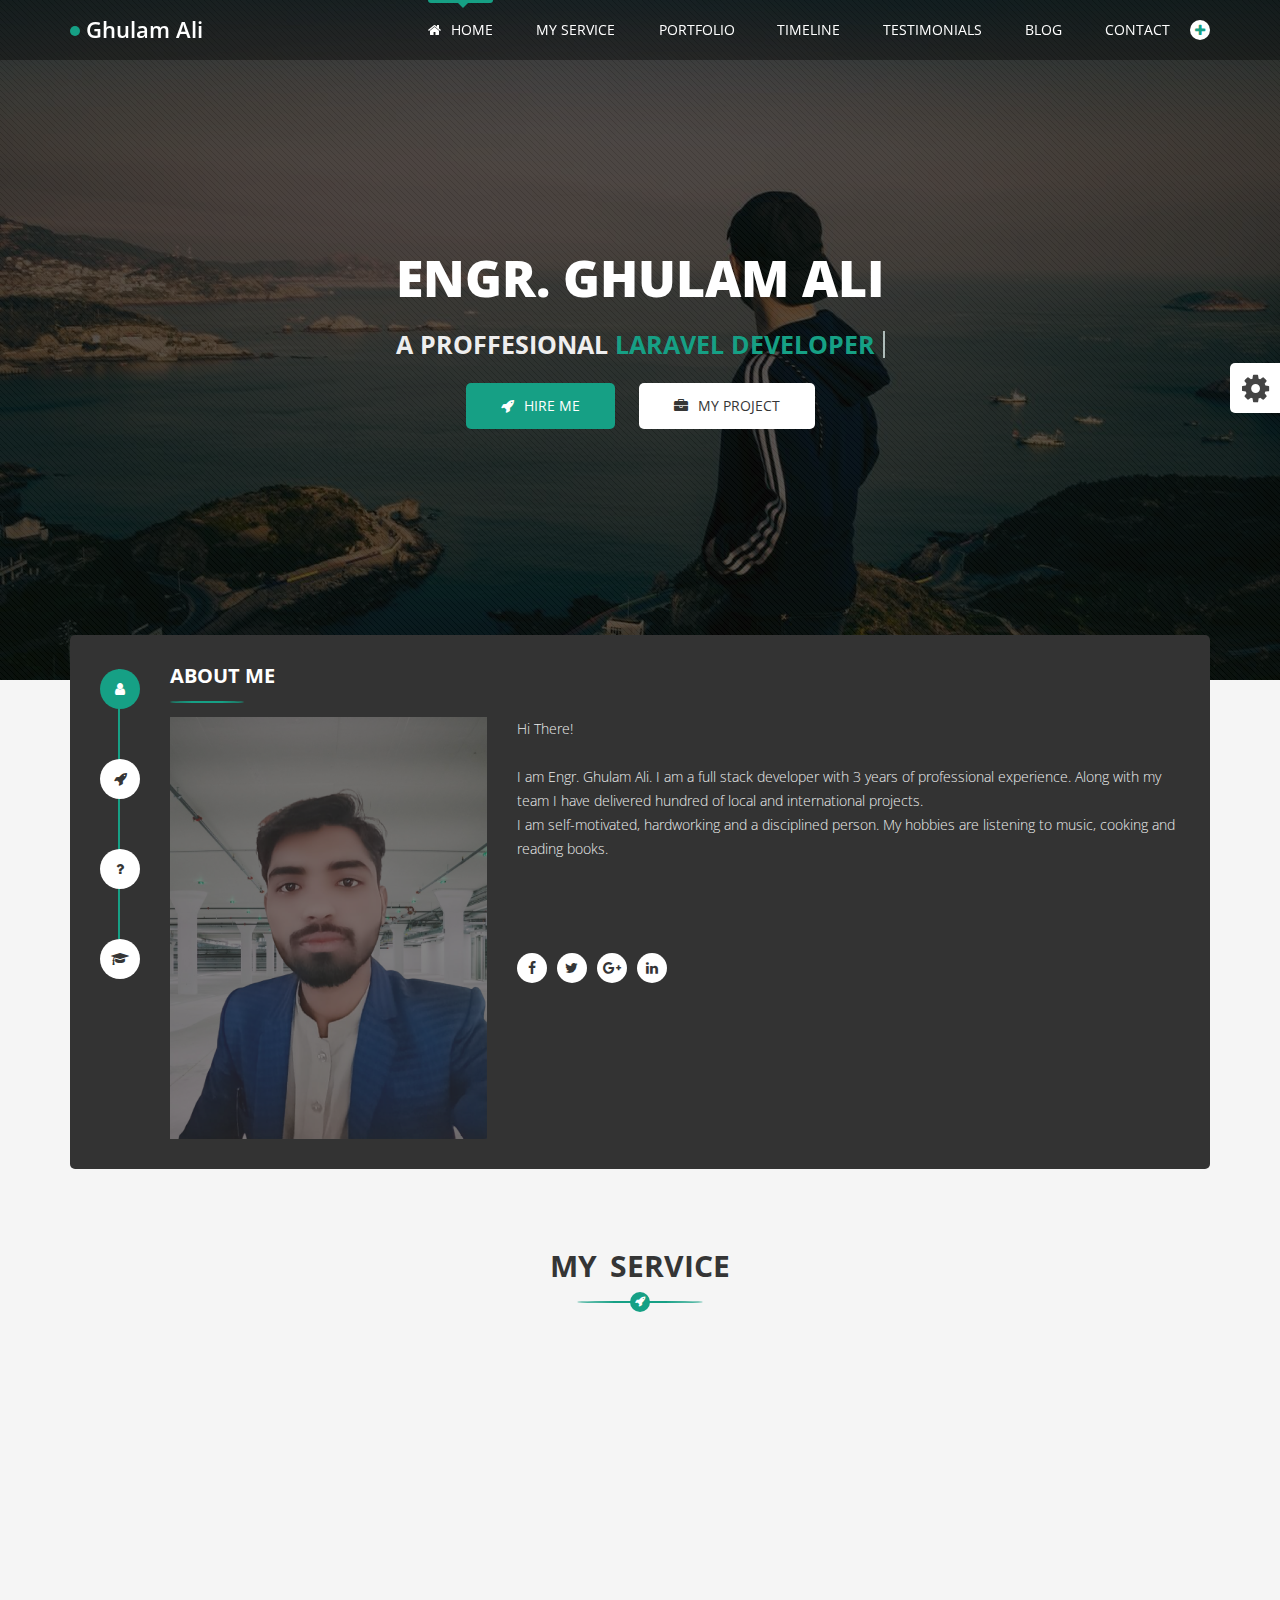
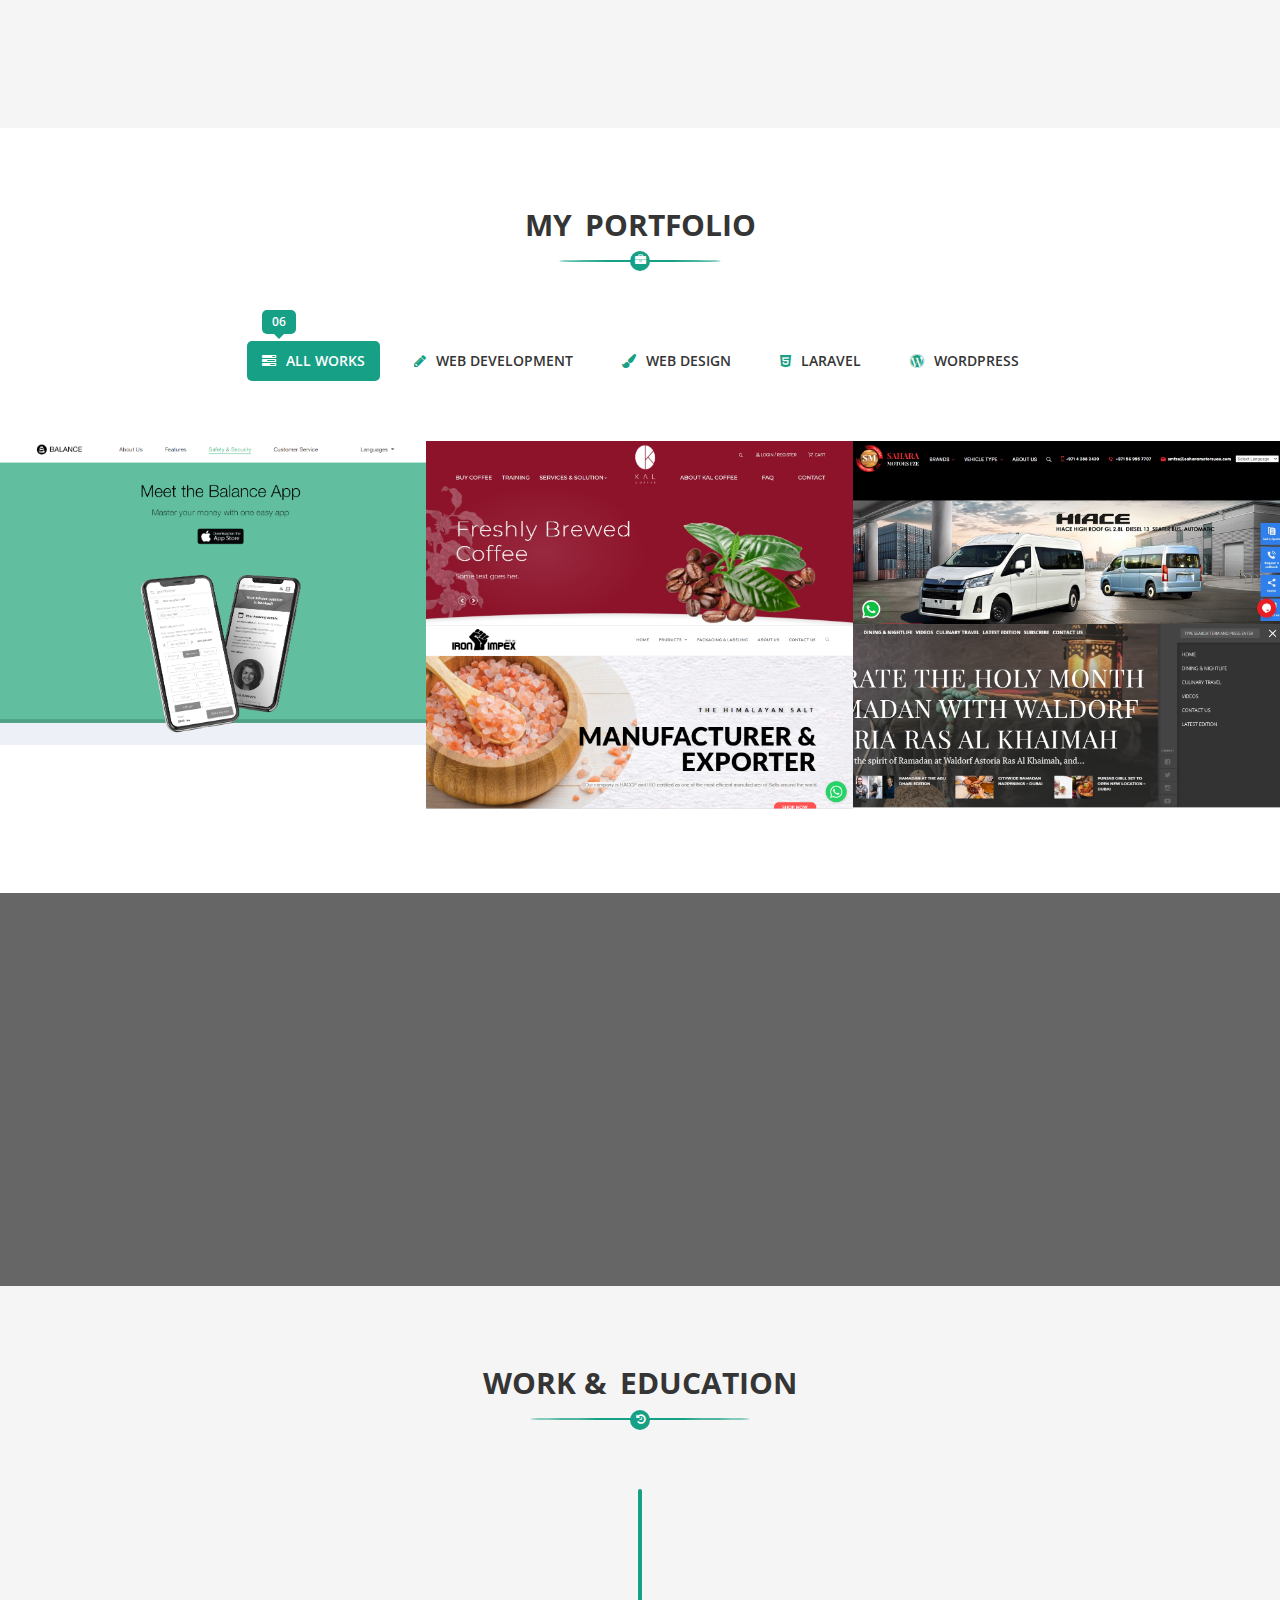
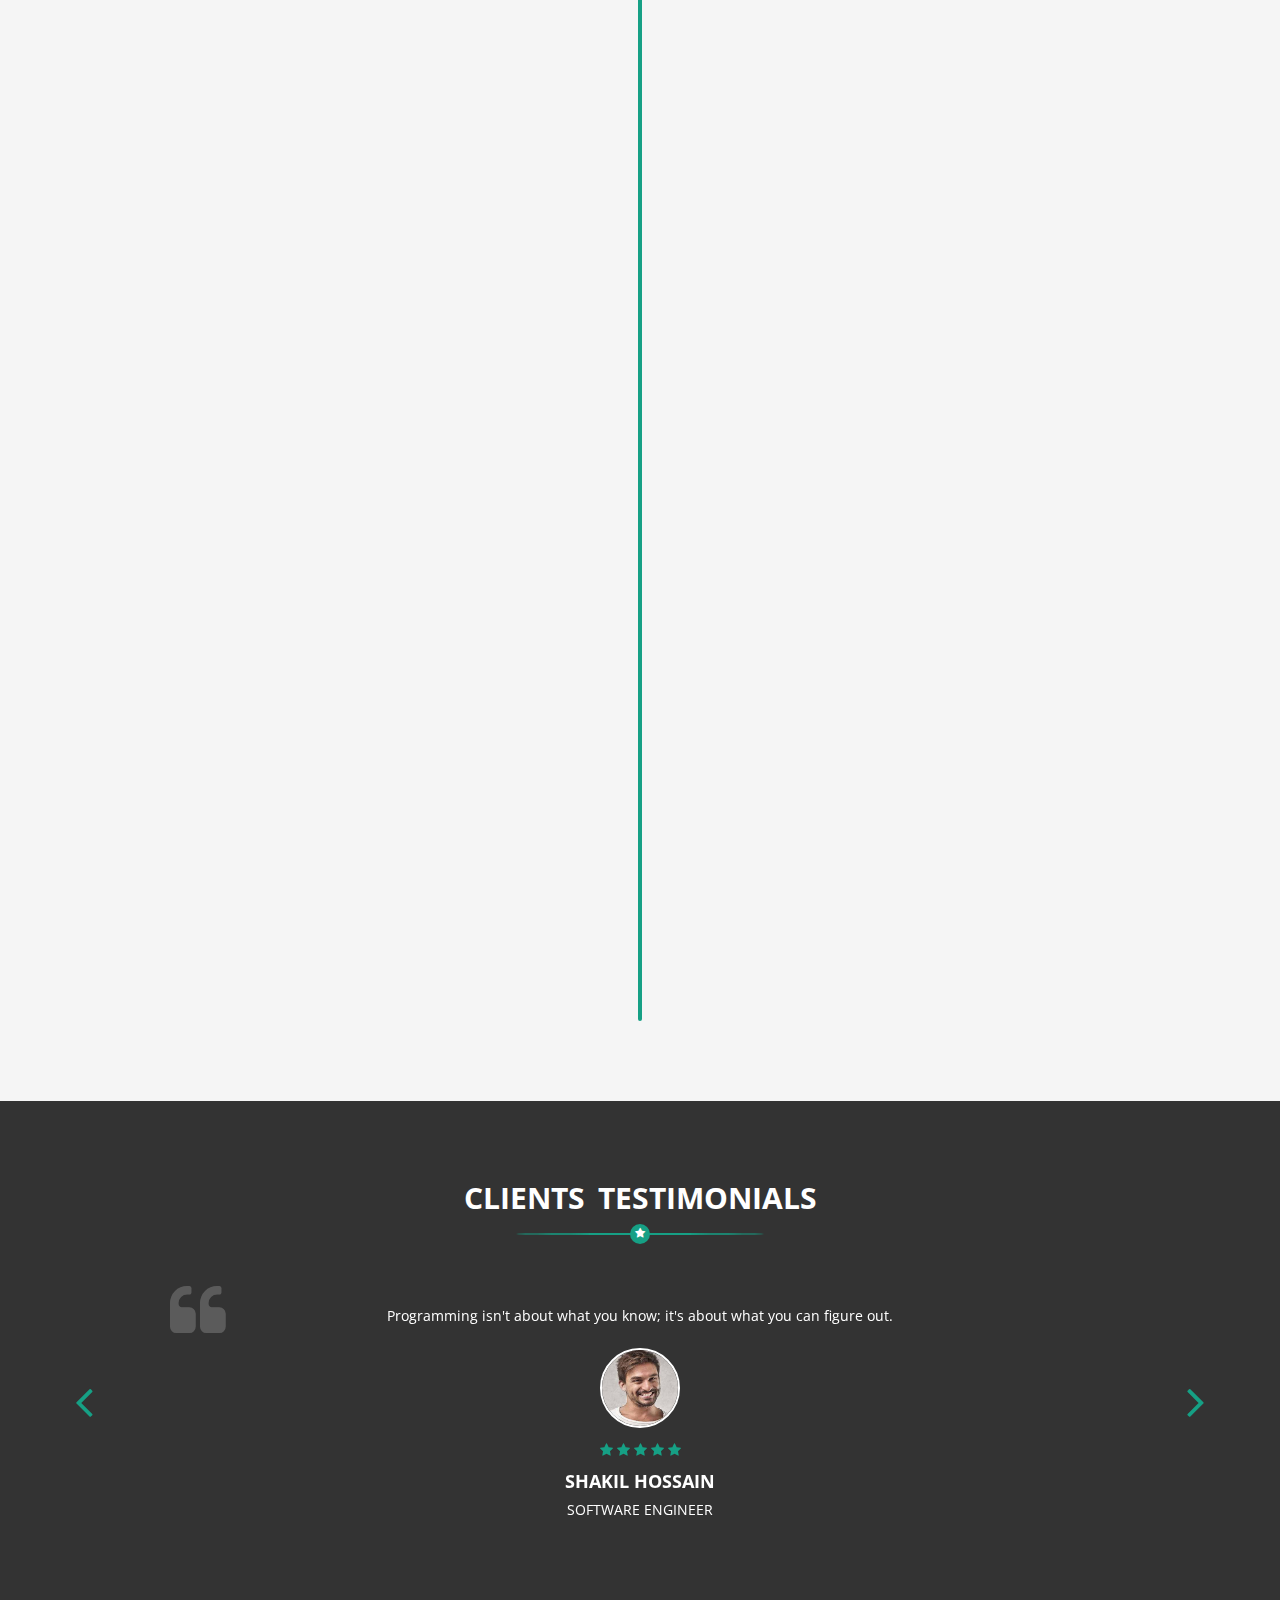
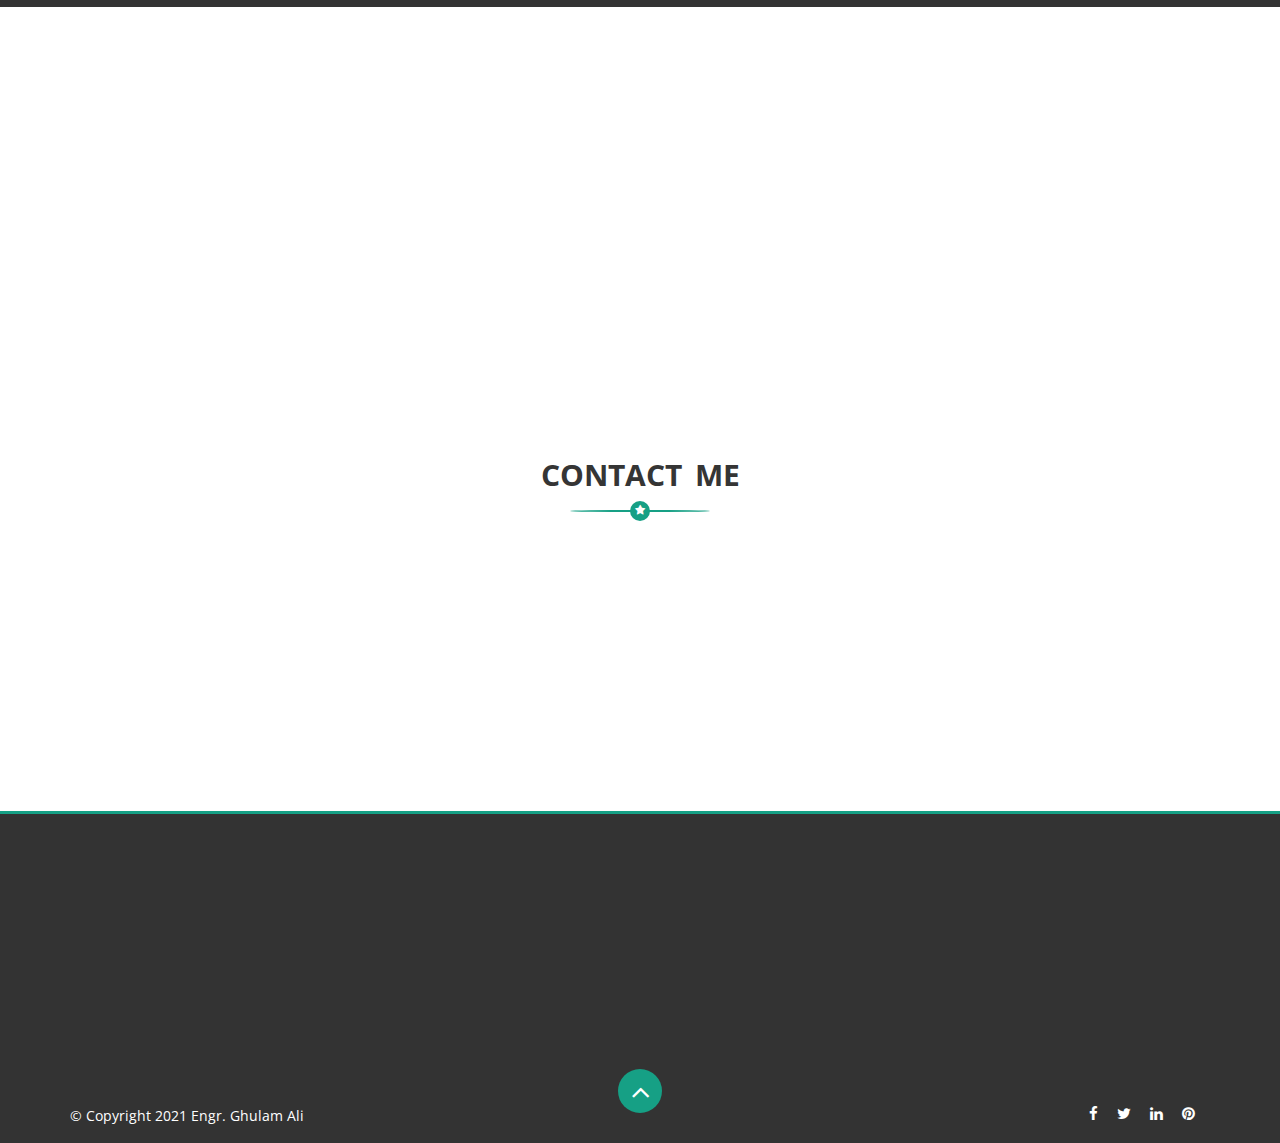
==== index.html @ a7ac2dc2 "update" ====
<!DOCTYPE html>
<html class="no-js" lang="zxx">
    
<!-- Mirrored from codeglim.com/templates/meheraj/ by HTTrack Website Copier/3.x [XR&CO'2014], Thu, 18 Jul 2019 07:55:49 GMT -->
<head>
        <!-- Meta tag -->
		<meta charset="utf-8">
        <meta http-equiv="x-ua-compatible" content="ie=edge">
		<meta name="description" content="">
		<meta name='copyright' content='codeglim'>
		<meta http-equiv="X-UA-Compatible" content="IE=edge">
        <meta name="viewport" content="width=device-width, initial-scale=1">	
		
		<!-- Title Tag -->
        <title>Freelancer &minus; Engr. Ghulam Ali</title>
		
		<!-- Favicon -->
		<!-- <link rel="icon" type="image/png" href="images/favicon.png">	 -->
		
        <!-- Google Font -->
		<link href="https://fonts.googleapis.com/css?family=Open+Sans:400,600,700,800" rel="stylesheet"> 
		
		<!-- Animate CSS -->
        <link rel="stylesheet" href="css/animate.min.css">
		
		<!-- Font Awesome CSS -->
        <link rel="stylesheet" href="css/font-awesome.min.css">
		
		<!-- Fancy Box CSS -->
        <link rel="stylesheet" href="css/jquery.fancybox.min.css">
		
		<!-- Slick Nav CSS -->
        <link rel="stylesheet" href="css/slicknav.min.css">
		
		<!-- Animate Text -->
        <link rel="stylesheet" href="css/animate-text.css">
		
		<!-- Owl Carousel CSS -->
		<link rel="stylesheet" href="css/owl.theme.default.css">
        <link rel="stylesheet" href="css/owl.carousel.min.css">
		
		<!-- Bootstrap Css -->
        <link rel="stylesheet" href="css/bootstrap.min.css">
		
		<!-- Sufia StyleShet -->
        <link rel="stylesheet" href="style.css">
        <link rel="stylesheet" href="css/reset.css">	
        <link rel="stylesheet" href="css/responsive.css">	
		
		<!-- Maheraj Template Color -->
		<link rel="stylesheet" href="css/color/color1.css">
		<link rel="stylesheet" href="css/color/color2.css">
		<link rel="stylesheet" href="css/color/color3.css">
		<link rel="stylesheet" href="css/color/color4.css">
		<link rel="stylesheet" href="css/color/color5.css">
		<link rel="stylesheet" href="css/color/color6.css">
		<link rel="stylesheet" href="css/color/color7.css">
		<link rel="stylesheet" href="css/color/color8.css">
		<link rel="stylesheet" href="css/color/color9.css">
		<link rel="stylesheet" href="css/color/color10.css">

		<!--[if lt IE 9]>
           <script src="https://oss.maxcdn.com/libs/html5shiv/3.7.2/html5shiv.min.js"></script>
          <script src="https://oss.maxcdn.com/libs/respond.js/1.4.2/respond.min.js"></script>
		<![endif]-->
		<link rel="stylesheet" href="#" id="colors">	
    </head>
    <body>
	
		<!-- Preloader -->
		<div class="loader">
			<div class="loader-inner">
				<div class="k-line k-line11-1"></div>
				<div class="k-line k-line11-2"></div>
				<div class="k-line k-line11-3"></div>
				<div class="k-line k-line11-4"></div>
				<div class="k-line k-line11-5"></div>
			</div>
		</div>
		<!-- End Preloader -->
		
		<!-- Mp Color -->
		<div class="mp-color">
			<div class="icon"><i class="fa fa-cog fa-spin"></i></div>
			<h4>Choose Color</h4>
			<span class="color1"></span>
			<span class="color2"></span>
			<span class="color3"></span>
			<span class="color4"></span>
			<span class="color5"></span>
			<span class="color6"></span>
			<span class="color7"></span>
			<span class="color8"></span>
			<span class="color9"></span>
			<span class="color10"></span>
		</div>
		<!--/ End Mp Color -->
		
		
		<!-- Start Header -->
		<header id="header">
			<div class="container">
				<div class="row">
					<div class="col-md-2 col-sm-12 col-xs-12">
						<!-- Logo -->
						<div class="logo">
							<a href="#">Ghulam Ali</a>
						</div>
						<!--/ End Logo -->
						<div class="mobile-nav"></div>
					</div>
					<div class="col-md-10 col-sm-12 col-xs-12">
						<div class="nav-area">
							<!-- Main Menu -->
							<nav class="mainmenu">
								<div class="collapse navbar-collapse">
									<ul class="nav navbar-nav menu">
										<li><a class="active" href="#personal-area"><i class="fa fa-home"></i>Home</a></li>
										<li><a href="#my-service"><i class="fa fa-rocket"></i>My Service</a></li>
										<li><a href="#portfolio"><i class="fa fa-briefcase"></i>Portfolio</a></li>
										<li><a href="#my-timeline"><i class="fa fa-history"></i>Timeline</a></li>
										<li><a href="#testimonials"><i class="fa fa-star"></i>Testimonials</a></li>		
										<li><a href="#blog"><i class="fa fa-star"></i>Blog</a></li>		
										<li><a href="#contact"><i class="fa fa-address-book"></i>Contact</a></li>		
									</ul>
									<ul class="social-icon">
										<li><a href="#header"><i class="fa fa-plus"></i></a></li>
									</ul>
									<ul class="social">
										<li><a href="#"><i class="fa fa-facebook"></i></a></li>
										<li><a href="#"><i class="fa fa-twitter"></i></a></li>
										<li><a href="#"><i class="fa fa-behance"></i></a></li>
										<li><a href="#"><i class="fa fa-dribbble"></i></a></li>
									</ul>
								</div>
							</nav>
							<!--/ End Main Menu -->
						</div>
					</div>
				</div>
			</div>
		</header>
		<!--/ End Header -->
			
		<!-- Start Personal Area -->
		<section id="personal-area">
			<div class="personal-main">
				<div class="personal-single">
					<div class="container">
						<div class="row">
							<div class="col-md-12 col-sm-12 col-xs-12">
								<!-- Personal Text -->
								<div class="personal-text">
									<div class="my-info">
										<h1>Engr. Ghulam Ali</h1>
										<h2 class="cd-headline clip is-full-width">
										   A Proffesional
										   <span class="cd-words-wrapper">
											   <b class="is-visible">Laravel Developer</b>
											   <b>WordPress Developer</b>
											   <b>Codeigniter Developer</b>
											   <b>Web Developer</b>
											   <b>Web Designer</b>
											</span>
										</h2>
										<div class="button">
											<a href="#contact" class="btn primary shine"><i class="fa fa-rocket"></i>Hire Me</a>
											<a href="#portfolio" class="btn shine"><i class="fa fa-briefcase"></i>My Project</a>
										</div>
									</div>
								</div>
								<!--/ End Personal Text -->
							</div>
						</div>
					</div>
				</div>
			</div>
		</section>
		<!--/ End Personal Area -->
		
		<!-- Start About Me -->
		<section id="about-me" class="section">
			<div class="container">
				<div class="row">
					<div class="col-md-12 col-sm-12 col-xs-12 fix">
						<!-- About Tab -->
						<div class="tabs-main">
							<!-- Tab Menu -->
							<ul class="nav nav-tabs" role="tablist">
								<li role="presentation" class="active"><span class="tooltips">About Me</span><a href="#welcome" role="tab" data-toggle="tab"><i class="fa fa-user"></i></a></li>
								<li role="presentation"><span class="tooltips">My Skill</span><a href="#skill" role="tab"  data-toggle="tab"><i class="fa fa-rocket"></i></a></li>
								<li role="presentation"><span class="tooltips">why Me</span><a href="#why" role="tab"  data-toggle="tab"><i class="fa fa-question"></i></a></li>
								<li role="presentation"><span class="tooltips">My Vision</span><a href="#vision" role="tab"  data-toggle="tab"><i class="fa fa-graduation-cap"></i></a></li>
							</ul>
							<!--/ End Tab Menu -->
							<div class="tab-content">
								<!-- Single Tab -->
								<div role="tabpanel" class="tab-pane fade in active" id="welcome">
									<div class="about-text">
										<h2 class="tab-title">About Me</h2>
										<div class="row">
											<div class="col-md-4 col-sm-4 col-xs-12">
												<!-- About Image -->
												<div class="single-image">
													<img src="images/personal/ali.png" style="opacity: 0.4;" alt="Loading....." title="Engr. Ghulam Ali">
												</div>
											</div>
											<!-- End About Image -->
											<div class="col-md-8 col-sm-12 col-xs-12">
												<div class="content">
													<p>Hi There!<br><br>

													I am Engr. Ghulam Ali. I am a full stack developer with 3 years of professional experience. Along with my team I have delivered hundred of local and international projects.
													<br>
													I am self-motivated, hardworking and a disciplined person. My hobbies are listening to music, cooking and reading books. 
													<br>
													<br>
													<br>
<br></p>
												</div>
												<div class="social">
													<ul>
														<li><a href="#"><i class="fa fa-facebook"></i></a><li>
														<li><a href="#"><i class="fa fa-twitter"></i></a><li>
														<li><a href="#"><i class="fa fa-google-plus"></i></a><li>
														<li><a href="#"><i class="fa fa-linkedin"></i></a><li>
													</ul>
												</div>
											</div>
										</div>
									</div>
								</div>
								<!--/ End Single Tab -->
								<!-- Single Tab -->
								<div role="tabpanel" class="tab-pane fade" id="skill">
									<h2 class="tab-title">My Skill</h2>
									<div class="row">				
										<div class="col-md-6 col-sm-6 col-xs-12">
											<!-- Single Skill -->
											<div class="single-skill">
												<div class="skill-info">
													<h4>Codeigniter Developer</h4>
												</div>
												<div class="progress">
												  <div class="progress-bar" role="progressbar" aria-valuenow="55" aria-valuemin="0" aria-valuemax="100" style="width: 55%;"><span>85%</span></div>
												</div>
											</div>
											<!--/ End Single Skill -->
										</div>
										<div class="col-md-6 col-sm-6 col-xs-12">
											<!-- Single Skill -->
											<div class="single-skill">
												<div class="skill-info">
													<h4>Web Development</h4>
												</div>
												<div class="progress">
												  <div class="progress-bar" role="progressbar" aria-valuenow="79" aria-valuemin="0" aria-valuemax="100" style="width: 79%;"><span>79%</span></div>
												</div>
											</div>
											<!--/ End Single Skill -->
										</div>
										<div class="col-md-6 col-sm-6 col-xs-12">
											<!-- Single Skill -->
											<div class="single-skill">
												<div class="skill-info">
													<h4>Laravel Developer</h4>
												</div>
												<div class="progress">
												  <div class="progress-bar" role="progressbar" aria-valuenow="80" aria-valuemin="0" aria-valuemax="100" style="width: 80%;"><span>80%</span></div>
												</div>
											</div>
											<!--/ End Single Skill -->
										</div>
										<div class="col-md-6 col-sm-6 col-xs-12">
											<!-- Single Skill -->
											<div class="single-skill">
												<div class="skill-info">
													<h4>UI/UX Design</h4>
												</div>
												<div class="progress">
												  <div class="progress-bar" role="progressbar" aria-valuenow="95" aria-valuemin="0" aria-valuemax="100" style="width: 95%;"><span>95%</span></div>
												</div>
											</div>
											<!--/ End Single Skill -->
										</div>
										<div class="col-md-6 col-sm-6 col-xs-12">
											<!-- Single Skill -->
											<div class="single-skill">
												<div class="skill-info">
													<h4>HTML5/CSS3</h4>
												</div>
												<div class="progress">
												  <div class="progress-bar" role="progressbar" aria-valuenow="70" aria-valuemin="0" aria-valuemax="100" style="width: 70%;"><span>70%</span></div>
												</div>
											</div>
											<!--/ End Single Skill -->
										</div>
										<div class="col-md-6 col-sm-6 col-xs-12">
											<!-- Single Skill -->
											<div class="single-skill">
												<div class="skill-info">
													<h4>Wordpress</h4>
												</div>
												<div class="progress">
												  <div class="progress-bar" role="progressbar" aria-valuenow="65" aria-valuemin="0" aria-valuemax="100" style="width: 65%;"><span>65%</span></div>
												</div>
											</div>
											<!--/ End Single Skill -->
										</div>
										<div class="col-md-6 col-sm-6 col-xs-12">
											<!-- Single Skill -->
											<div class="single-skill">
												<div class="skill-info">
													<h4>Web Design</h4>
												</div>
												<div class="progress">
												  <div class="progress-bar" role="progressbar" aria-valuenow="55" aria-valuemin="0" aria-valuemax="100" style="width: 55%;"><span>55%</span></div>
												</div>
											</div>
											<!--/ End Single Skill -->
										</div>
										<div class="col-md-6 col-sm-6 col-xs-12">
											<!-- Single Skill -->
											<div class="single-skill">
												<div class="skill-info">
													<h4>Web Development</h4>
												</div>
												<div class="progress">
												  <div class="progress-bar" role="progressbar" aria-valuenow="79" aria-valuemin="0" aria-valuemax="100" style="width: 79%;"><span>79%</span></div>
												</div>
											</div>
											<!--/ End Single Skill -->
										</div>
									</div>
								</div>
								<!--/ End Single Tab -->
								<!-- Single Tab -->
								<div role="tabpanel" class="tab-pane fade" id="why">
									<div class="about-text">
										<h2 class="tab-title">Why Me?</h2>
										<div class="content">
											<p>
												I am experienced developer<br>
												24/7 Support<br>
											Proper quality assurance<br>
											Responsive design for mobile and desktop versions.<br>
											Crystal clear dealing<br>
											On time delivery<br>
											Unlimited revisions<br>
											Local and International happy clients<br>
											Free consulting for your project<br>
											You are highly welcome ,before placing the order so we can discuss everything accordingly.
                                            <br>
                                            
											Thank You<br><br>
                                             Regards<br>
                                            <b> Engr. Ghulam Ali</b>

										</p>
										</div>
									</div>
								</div>
								<!--/ End Single Tab -->
								<!-- Single Tab -->
								<div role="tabpanel" class="tab-pane fade" id="vision">
									<div class="about-text">
										<h2 class="tab-title">My Services</h2>
										<div class="content">
										<p>Custom Full website development<br>
										100% responsive HTML Template.<br>
										Back End and Front End development<br>
										Work on complex query and database<br>
										Neat and clean code with comment<br>
										Html, CSS,PHP,MySQL<br>
										Beautiful and responsive website<br>
										Database Integration<br>
										API Integration<br>
										Fix any Bugs<br>
										PHP script installation<br>
										Strong logic in frontend, backend<br>
										100% Money-Back Guarantee
										.</p>
								</div>
									</div>
								</div>
								<!--/ End Single Tab -->
							</div>
						</div>
						<!--/ End About Tab -->
					</div>
				</div>
			</div>
		</section>		
		<!--/ End About Me -->	
		
		<!-- Start Service -->
		<section id="my-service" class="section">
			<div class="container">
				<div class="row">
					<div class="col-md-12 col-sm-12 col-xs-12">
						<div class="section-title">
							<h1><span>My</span> Service<i class="fa fa-rocket"></i></h1>
							<p><!-- ontrary to popular belief, Lorem Ipsum is not simply random text. It has roots in a piece of classical Latin literature from 45 BC, making it over 2000 years old --><p>
						</div>
					</div>
				</div>
				<div class="row">
					<div class="col-md-3 col-sm-6 col-xs-12 wow fadeIn" data-wow-delay="0.4s">
						<!-- Single Service -->
						<div class="single-service active">
							<i class="fa fa-html5"></i>
							<h2>Web Design</h2>
							<p>Brand Microsites are forms of focused websites with minimal pages that are usually built to promote a single product or a service from the brand.</p>
						</div>
						<!-- End Single Service -->
					</div>
					<div class="col-md-3 col-sm-6 col-xs-12 wow fadeIn" data-wow-delay="0.6s">
						<!-- Single Service -->
						<div class="single-service">
							<i class="fa fa-code"></i>
							<h2>Web Development</h2>
							<p>We can offer you customized, powerful, responsive and intuitive dynamic digital real estates that evolve and grow to meet your changing.</p>
						</div>
						<!-- End Single Service -->
					</div>
					<div class="col-md-3 col-sm-6 col-xs-12 wow fadeIn" data-wow-delay="0.8s">
						<!-- Single Service -->
						<div class="single-service">
							<i class="fa fa-mobile"></i>
							<h2>Responsive Design</h2>
							<p>Design according to the screen they are displayed. Design that are fit and flexible for any screen size, PCs, laptops, smartphones or tablets.</p>
						</div>
						<!-- End Single Service -->
					</div>
					<div class="col-md-3 col-sm-6 col-xs-12 wow fadeIn" data-wow-delay="1s">
						<!-- Single Service -->
						<div class="single-service">
							<i class="fa fa-pencil-square-o"></i>
							<h2>Customize Website</h2>
							<p>Optimization, server and infrastructure maintenance, performance improvements, and high-level security improvements</p>
						</div>
						<!-- End Single Service -->
					</div>


				</div>
			</div>
		</section>
		<!--/ End Service -->
		
		<!-- Start portfolio -->
		<section id="portfolio" class="section">
			<div class="container-fluid">
				<div class="row">
					<div class="col-md-12 col-sm-12 col-xs-12">
						<div class="section-title">
							<h1><span>My</span> Portfolio<i class="fa fa-briefcase"></i></h1>
							<p><!-- It is a long established fact that a reader will be distracted by the readable content of a page when looking at its layout. The point of using Lorem Ipsum is that it has a more-or-less normal distribution of letters, as opposed to using --></p>
						</div>
					</div>
				</div>
						
				<div class="row">
					<div class="col-md-12 col-sm-12 col-xs-12">
						<!-- portfolio Nav -->
						<div class="portfolio-nav">
							<ul>
								<li class="active" data-filter="*"><span>06</span><i class="fa fa-tasks"></i>All Works</li>
								<li data-filter=".development"><span>03</span><i class="fa fa-pencil"></i>Web Development</li>
								<li data-filter=".design"><span>02</span><i class="fa fa-paint-brush"></i>Web Design</li>
								<li data-filter=".html5"><span>03</span><i class="fa fa-html5"></i>Laravel</li>
								<li data-filter=".wordpress"><span>02</span><i class="fa fa-wordpress"></i>Wordpress</li>
							</ul>
						</div>
						<!--/ End portfolio Nav -->
					</div>
				</div>
						
				<div class="portfolio-inner">
					<div class="row stylex">	
						<div class="isotop-active">
							<!-- Single portfolio -->
							<div class="mix html5 development  col-md-4 col-sm-6 col-xs-12 col-fix ">
								<div class="portfolio-single">
									<div class="portfolio-head">
										<img src="images/b.png" alt="Loading..." title="Balance Web Application" />
									</div>
									<div class="portfolio-hover">
										<h4><span>Laravel</span><a href="#">Balance Web Application</a></h4>
										<p>Web application for daily, weekly and monthly budget management, mean by this application can we manage pocket money. </p>
										<div class="button">
											<a data-fancybox="gallery" href="images/b.png"><i class="fa fa-search"></i></a>
											<a href="http://balanceapp.gcc-demo.com/" target="blank" class="primary"><i class="fa fa-link"></i></a>
										</div>
									</div>
								</div>
							</div>

							<div class="mix html5 development design col-md-4 col-sm-6 col-xs-12 col-fix ">
								<div class="portfolio-single">
									<div class="portfolio-head">
										<img src="images/kal.jpg" alt="Loading..." title="Balance Web Application" />
									</div>
									<div class="portfolio-hover">
										<h4><span>Laravel</span><a href="http://kal.go-demo.com/admin">BKal-Coffe</a></h4>
										<p>Kal-Coffee, web application have cms and lms two phase. </p>
										<div class="button">
											<a data-fancybox="gallery" href="images/kal.jpg"><i class="fa fa-search"></i></a>
											<a href="http://kal.go-demo.com/admin" target="blank" class="primary"><i class="fa fa-link"></i></a>
										</div>
									</div>
								</div>
							</div>
							<!--/ End portfolio -->					
							<!-- Single portfolio -->
							<div class="mix  development design html5 col-md-4 col-sm-6 col-xs-12 col-fix">
								<div class="portfolio-single">
									<div class="portfolio-head">
										<img src="images/shara.jpg" target="blank" alt="loading..." title="Sahara Motors" />
									</div>
									<div class="portfolio-hover">
										<h4><span>Development</span><a href="https://saharagroupfze.gcc-demo.com/">Sahara Motors</a></h4>
										<p>Sahara Motors web application which provides facility customers to buy online and live chat facility. </p>
										<div class="button">
											<a data-fancybox="gallery" href="images/shara.jpg"><i class="fa fa-search"></i></a>
											<a href="https://saharagroupfze.gcc-demo.com/" target="blank" class="primary"><i class="fa fa-link"></i></a>
										</div> 
									</div>
								</div>
							</div>
							<!--/ End portfolio -->
						
							<!-- Single portfolio -->
							<div class="mix wordpress  col-md-4 col-sm-6 col-xs-12 col-fix">
								<div class="portfolio-single">
									<div class="portfolio-head">
										<img src="images/d.PNG" alt="Loading.."/>
									</div>
									<div class="portfolio-hover">
										<h4><span>WordPress</span><a href="https://diningandnightlife.com/" target="blank">Dining And Night Life</a></h4>
										<p>Food providing application , which deals on the events like eid or other festivals. </p>
										<div class="button">
											<a data-fancybox="gallery" href="images/d.PNG"><i class="fa fa-search"></i></a>
											<a href="https://diningandnightlife.com/" target="blank" class="primary"><i class="fa fa-link"></i></a>
										</div>
									</div>
								</div>
							</div>
							<!--/ End portfolio -->
							<!-- Single portfolio -->
							<div class="mix wordpress  col-md-4 col-sm-6 col-xs-12 col-fix">
								<div class="portfolio-single">
									<div class="portfolio-head">
										<img src="images/i.PNG" alt="loading..."/>
									</div>
									<div class="portfolio-hover">
										<h4><span>Wordpress</span><a href="http://himalayanzsalt.com/" target="blank">Iron Impex</a></h4>
										<p>Iron store like website, which lies like a online store.</p>
										<div class="button">
											<a data-fancybox="gallery" href="images/i.PNG"><i class="fa fa-search"></i></a>
											<a href="http://himalayanzsalt.com/" target="blank" class="primary"><i class="fa fa-link"></i></a>
										</div>
									</div>
								</div>
							</div>
							<!--/ End portfolio -->	
							<!-- Single portfolio -->
							 
							<!--/ End portfolio -->
							<!-- Single portfolio -->
							
							<!--/ End portfolio -->		
						</div>
					</div>
				</div>
				<div class="row">
					<!-- Button -->
					
					<!-- End Button -->
				</div>
			</div>
		</section>
		<!--/ End portfolio -->
		
		<!-- Start Count Down -->
		<section id="countdown" class="section" data-stellar-background-ratio="0.3">
			<div class="container">
				<div class="row">
					<div class="col-md-3 col-sm-6 col-xs-12 wow fadeInUp" data-wow-delay="0.4s">
						<!-- Single Count -->
						<div class="single-count">
							<i class="fa fa-tasks"></i>
							<h2><span class="count">500</span></h2>
							<p>Projects Finished</p>
						</div>
						<!--/ End Single Count -->
					</div>
					<div class="col-md-3 col-sm-6 col-xs-12 wow fadeInUp" data-wow-delay="0.6s">
						<!-- Single Count -->
						<div class="single-count">
							<i class="fa fa-users"></i>
							<h2><span class="count">100</span></h2>
							<p>Happy Clients</p>
						</div>
						<!--/ End Single Count -->
					</div>
					<div class="col-md-3 col-sm-6 col-xs-12 wow fadeInUp" data-wow-delay="0.8s">
						<!-- Single Count -->
						<div class="single-count active">
							<i class="fa fa-clock-o"></i>
							<h2><span class="count">500</span>K</h2>
							<p>Hours Worked</p>
						</div>
						<!--/ End Single Count -->
					</div>
					<div class="col-md-3 col-sm-6 col-xs-12 wow fadeInUp" data-wow-delay="1s">
						<!-- Single Count -->
						<div class="single-count">
							<i class="fa fa-coffee"></i>
							<h2><span class="count">100</span>K</h2>
							<p>Cups of Coffee</p>
						</div>
						<!--/ End Single Count -->
					</div>
				</div>
			</div>
		</section>
		<!--/ End Count Down -->
		
		<!-- Start Timeline-->
		<section id="my-timeline" class="section clearfix">
			<div class="container">
				<div class="row">
					<div class="col-md-12 col-sm-12 col-xs-12">
						<div class="section-title">
							<h1><span>Work & </span>Education<i class="fa fa-history"></i></h1>
							<p><!-- ontrary to popular belief, Lorem Ipsum is not simply random text. It has roots in a piece of classical Latin literature from 45 BC, making it over 2000 years old --><p>
						</div>
					</div>
				</div>
				<div class="row">
					<div class="col-md-12">
						<div class="timeline">
							<div class="timeline-inner">
								<!-- Single Timeline -->
								<div class="single-main wow fadeInLeft" data-wow-delay="0.4s">
									<div class="single-timeline">
										<div class="single-content">
											<div class="date">
												<p><span>2015</span></p>
											</div>
											<h2>High School Degree</h2>
											<h5>HPS, T.T.Singh, Punjab, Pakistan</h5>
											<p>Grade : A+<p>
										</div>
									</div>
								</div>
								<!--/ End Single Timeline -->
								<!-- Single Timeline -->
								<div class="single-main wow fadeInRight" data-wow-delay="0.6s">
									<div class="single-timeline">
										<div class="single-content">
											<div class="date">
												<p>2017</p>
											</div>
											<h2>College Degree</h2>
											<h5>FM College, Jhang, Punjab, Pakistan</h5>
											<p>Grade : A+<p>
											
										</div>
									</div>
								</div>
								<!--/ End Single Timeline -->
								<!-- Single Timeline -->
								<div class="single-main wow fadeInLeft" data-wow-delay="0.4s">
									<div class="single-timeline">
										<div class="single-content">
											<div class="date">
												<p>2017</p>
											</div>
											<h2>Join University</h2>
											<h5>UOS, Sargodha, Punjab, Pakistan</h5>
											<p>Field : BS Software Engineering<p>
										</div>
									</div>
								</div>
								<!--/ End Single Timeline -->
								<!-- Single Timeline -->
								<div class="single-main wow fadeInRight" data-wow-delay="0.6s">
									<div class="single-timeline">
										<div class="single-content">
											<div class="date">
												<p>2018</span></p>
											</div>
											<h2>Start Web Development</h2>
											<p> 
												We Designing<br>
												Web Development<br>
												GitHub<br>
												WordPress<br>

											</p>
										</div>
									</div>
								</div>
								<!--/ End Single Timeline -->
								<!-- Single Timeline -->
								<div class="single-main wow fadeInLeft" data-wow-delay="0.4s">
									<div class="single-timeline">
										<div class="single-content">
											<div class="date">
												<p>2019</span></p>
											</div>
											<h2>Remotely Internship</h2>
											<h5> 
												GCC Marketing Dubai</h5>
                                            <p>
                                                As a : laravel Developer
											</p>
										</div>
									</div>
								</div>

								<div class="single-main wow fadeInLeft" data-wow-delay="0.4s">
									<div class="single-timeline">
										<div class="single-content">
											<div class="date">
												<p>2020</span></p>
											</div>
											<h2>Short Courses </h2>
											<h5> 
												UOS, Sargodha (By: Coursera)</h5>
                                            <p>
                                                OOP PHP<br>
                                                Chinese Language<br>
                                                Java<br>
                                                Full Stack Web Developer<br>
											</p>
										</div>
									</div>
								</div>

								<div class="single-main wow fadeInLeft" data-wow-delay="0.4s">
									<div class="single-timeline">
										<div class="single-content">
											<div class="date">
												<p>2021</span></p>
											</div>
											<h2>Complete Bachelor Education</h2>
											<h5>UOS, Sargodha</h5>
                                            <p>Field: BS Software Engineering<br>
                                            <p>Grade: A+<br>
											</p>
										</div>
									</div>
								</div>
								<!--/ End Single Timeline -->
							</div>
						</div>
					</div>
				</div>
			</div>
		</section>
		<!--/ End Timeline -->
		

		
		<!-- Start Testimonials -->
		<section id="testimonials" class="section" data-stellar-background-ratio="0.3">
			<div class="container">
				<div class="row">
					<div class="col-md-12 col-sm-12 col-xs-12">
						<div class="section-title">
							<h1><span>Clients</span> Testimonials<i class="fa fa-star"></i></h1>
						</div>
					</div>
				</div>
				<div class="row">
					<div class="col-md-12">
						<div class="testimonial-carousel">
							<!-- Single Testimonial -->
							<div class="single-testimonial">
								<div class="testimonial-content">
									<i class="fa fa-quote-left"></i>
									<p>Programming isn't about what you know; it's about what you can figure out.</p>
								</div>
								<div class="testimonial-info">
									<img src="images/author.jpg" class="img-circle" alt="">
									<ul class="rating">
										<li><i class="fa fa-star"></i></li>
										<li><i class="fa fa-star"></i></li>
										<li><i class="fa fa-star"></i></li>
										<li><i class="fa fa-star"></i></li>
										<li><i class="fa fa-star"></i></li>
									</ul>
									<h6>Shakil Hossain<span>Software Engineer</span></h6>
								</div>			
							</div>
							<!--/ End Single Testimonial -->
							<!-- Single Testimonial -->
							<div class="single-testimonial">
								<div class="testimonial-content">
									<i class="fa fa-quote-left"></i>
									<p>The only way to learn a new programming language is by writing programs in it.</p>
								</div>
								<div class="testimonial-info">
									<img src="images/author2.jpg" class="img-circle" alt="">
									<ul class="rating">
										<li><i class="fa fa-star"></i></li>
										<li><i class="fa fa-star"></i></li>
										<li><i class="fa fa-star"></i></li>
										<li><i class="fa fa-star"></i></li>
										<li><i class="fa fa-star"></i></li>
									</ul>
									<h6>Rimon Hossain<span>IT Manager</span></h6>
								</div>			
							</div>
							<!--/ End Single Testimonial -->
						</div>
					</div>
				</div>
			</div>
		</section>
		<!--/ End Testimonials -->
		
		<!-- Start Blog -->
		
		<!--/ End Blog -->	
		
		<!-- Start Call To Action -->
		<section id="call-action" class="section wow fadeInUp">
			<div class="container">
				<div class="row">
					<div class="col-md-12">
						<div class="call-action-main">
							<h2>I'm Ready for your next project</h2>
							<p>Hi There, I'm SaiF a complete expert php developer, working in this field for the last 2 years. I have developed, design, redesign and fix many custom php web applications, management systems, php websites from scratch. So if you are looking for an expert custom php web application/website developer, you are at the right place. Feel free to work with me.</p>
							<div class="button">
								<a href="#contact" class="btn"><i class="fa fa-address-book"></i>Hire ME Now</a>
							</div>
						</div>
					</div>
				</div>
			</div>
		</section>
		<!--/ End Call To Action -->
		
		<!-- Start Contact -->
		<section id="contact" class="section">
			<div class="container">
				<div class="row">
					<div class="col-md-12 col-sm-12 col-xs-12">
						<div class="section-title">
							<h1><span>Contact</span> Me<i class="fa fa-star"></i></h1>
						</div>
					</div>
				</div>
				<div class="row">
					<!-- Contact Form -->
					<!-- <div class="col-md-6 col-sm-6 col-xs-12 wow fadeInLeft" data-wow-delay="0.4s">
						<form class="form" method="post" action="https://codeglim.com/templates/meheraj/mail/mail.php">
							<div class="row">
								<div class="col-md-6">
									<div class="form-group">
										<input type="text" name="name" placeholder="Full Name" required="required">
									</div>
								</div>
								<div class="col-md-6">
									<div class="form-group">
										<input type="email" name="email" placeholder="Your Email" required="required">
									</div>
								</div>
								<div class="col-md-12">
									<div class="form-group">
										<textarea name="message" rows="6" placeholder="Type Your Message Here" ></textarea>
									</div>
								</div>
								<div class="col-md-12">
									<div class="form-group button">	
										<button type="submit" class="button primary"><i class="fa fa-send"></i>Submit</button>
									</div>
								</div>
							</div>
						</form>
					</div> -->
					<!--/ End Contact Form -->
					<!-- Contact Address -->
					<div class="col-md-4 col-sm-4 col-xs-12">
					</div>
					<div class="col-md-5 col-sm-5 col-xs-12 wow fadeInRight" data-wow-delay="0.8s">
						<div class="contact">
							<!-- Single Address -->
							<div class="single-address">
								<i class="fa fa-phone"></i> 
								<div class="title">
									<h4>My Phone</h4>
									<p>+92-307-6069 760,<br>+92-318-6069-760</p>
								</div>
							</div>
							<!--/ End Single Address -->
							<!-- Single Address -->
							<div class="single-address">
								<i class="fa fa-envelope"></i> 
								<div class="title">
									<h4>Email Address</h4>
									<p>ghulamali.contact@yahoo.com<br>engr.ghulamali.freelancer@gmail.com</p>
								</div>
							</div>
							<!--/ End Single Address -->
							<!-- Single Address -->
							<div class="single-address">
								<i class="fa fa-map"></i> 
								<div class="title">
									<h4>My Location</h4>
									<p>T.T.Singh, <br>Punjab Pakistan</p>
								</div>
							</div>
							<!--/ End Single Address -->
						</div>
					</div>
					<!--/ End Contact Address -->
				</div>
			</div>
		</section>
		<!--/ End Contact -->
		
		<!-- Start Clients -->
		<div id="clients" class="section" data-stellar-background-ratio="0.3">
			
		</div>
		<!--/ End Clients -->
		
		<!-- Footer Top -->

		<!--/ End footer Top -->
	
		<!-- Start Footer -->
		<footer id="footer">
			<!-- Arrow -->
			<div class="arrow">
				<a href="#personal-area" class="btn"><i class="fa fa-angle-up"></i></a>
			</div>
			<!--/ End Arrow -->
			<div class="container">
				<div class="row">
					<div class="col-md-6 col-sm-6 col-xs-12">
						<!-- Copyright -->
						<div class="copyright">
							<p>&copy; Copyright 2021 Engr. Ghulam Ali</p>
						</div>
						<!--/ End Copyright -->
					</div>
					<div class="col-md-6 col-sm-6 col-xs-12">
						<!-- Social -->
						<ul class="social">
							<li><a href="#"><i class="fa fa-facebook"></i></a></li>
							<li class="active"><a href="#"><i class="fa fa-twitter"></i></a></li>
							<li><a href="#"><i class="fa fa-linkedin"></i></a></li>
							<li><a href="#"><i class="fa fa-pinterest"></i></a></li>
						</ul>
						<!--/ End Social -->
					</div>
				</div>
			</div>
		</footer>
		<!--/ End Footer -->
		
		<!-- Jquery -->
		<script type="text/javascript" src="js/jquery.min.js"></script>
		
		<!-- Colors JS -->
		<script type="text/javascript" src="js/colors.js"></script>
			
		<!-- Modernizr JS -->
		<script type="text/javascript" src="js/modernizr.min.js"></script>
			
		<!-- WOW JS -->
		<script type="text/javascript" src="js/wow.min.js"></script>
		
		<!-- Fancybox js -->
		<script type="text/javascript" src="js/jquery.fancybox.min.js"></script>
		
		<!-- Animate Text JS -->
		<script type="text/javascript" src="js/animate-text.js"></script>
		
		<!-- Mobile Menu JS -->
    	<script type="text/javascript" src="js/jquery.slicknav.min.js"></script>
		
		<!-- Jquery Parallax -->
    	<script type="text/javascript" src="js/jquery.stellar.min.js"></script>
		
		<!-- Jquery Easing -->
    	<script type="text/javascript" src="js/easing.js"></script>
		
		<!-- One Page Nav JS -->
    	<script type="text/javascript" src="js/jquery.nav.js"></script>
		
		<!-- Slider Carousel JS -->
		<script type="text/javascript" src="js/owl.carousel.min.js"></script>

		<!-- Youtube Player JS -->
		<script type="text/javascript" src="js/ytplayer.min.js"></script>

		<!-- Particle JS -->
		<script type="text/javascript" src="js/particles.min.js"></script>
		
		<!-- Counter JS -->
		<script type="text/javascript" src="js/waypoints.min.js"></script>
		<script type="text/javascript" src="js/jquery.counterup.min.js"></script>
		
		<!-- Mixitup JS -->
		<script type="text/javascript" src="js/isotope.pkgd.min.js"></script>
		
		<!-- Bootstrap JS -->
		<script type="text/javascript" src="js/bootstrap.min.js"></script>
		
		<!-- Main JS -->
		<script type="text/javascript" src="js/main.js"></script>
    </body>

<!-- Mirrored from codeglim.com/templates/meheraj/ by HTTrack Website Copier/3.x [XR&CO'2014], Thu, 18 Jul 2019 07:59:01 GMT -->
</html>
---- style.css ----
/* =====================================
Template Name: Meheraj
Author Name: Shakil Hossain
Description: Meheraj is a modern Creative Personal Portfolio Template, you can use this template for your own personal portfolio,CV,Resume purpouse.
Version:	1.1
========================================*/   

/*=======================================
[Table of contents]
* Reset CSS
* Header CSS
	+ Logo
	+ Main menu
	+ Social
	+ Header Extra
* Personal CSS
	+ Personal Animate
	+ Personal Particle
	+ Personal Slider
	+ Personal Video Background
* About Me CSS
* Service CSS
* portfolio CSS
	+ Portfolio Latest
	+ Portfolio Archive
	+ Portfolio Single
* CountDown CSS
* Timeline CSS
* Pricing Table CSS
* Testimonials CSS
* Blog CSS
	+ Blog Latest
	+ Blog Archive
	+ Blog Sidebar
	+ Blog Single
* Call To Action CSS
* Contact CSS
* Clients CSS
* Mail CSS
* Footer Top CSS
* Footer CSS
=========================================*/ 

/*=======================
	Header CSS
=========================*/ 
#header {
	top: 0;
	width: 100%;
	z-index: 99;
	position: fixed;
	-webkit-transition: all 0.3s ease;
	-moz-transition: all 0.3s ease;
	transition: all 0.3s ease;
	background:rgba(0, 0, 0, 0.36);
}
/* Logo */
#header .logo {
	padding-top: 17px;
}
#header .logo a {
	color: #fff;
	text-transform: capitalize;
	font-size: 22px;
	font-weight: 600;
	position: relative;
	padding-left: 16px;
}
#header .logo a::before {
	position: absolute;
	left: 0;
	top: 12px;
	width: 10px;
	height: 10px;
	content: "";
	border-radius: 100%;
}
/* Main Menu */
#header .nav-area{
	position:relative;
}
#header .mainmenu {
	float: left;
	width: 100%;
}
#header .nav {
	float: right;
	margin-right: 30px;
}
#header .nav li {
	position: relative;
}
#header .nav li a {
	color: #fff;
	text-transform: uppercase;
	font-size: 14px;
	font-weight: 400;
	padding: 20px 10px;
	position: relative;
	display: block;
	background: transparent;
}
#header .nav li a::before {
	position: absolute;
	top: 0;
	left: 50%;
	right: 50%;
	
	border-radius: 0 0 10px 10px;
	content: "";
	height: 3px;
	-webkit-transition: all 0.3s ease;
	-moz-transition: all 0.3s ease;
	transition: all 0.3s ease;
}
#header .nav li.active a::before,
#header .nav li:hover a::before {
	left: 10px;
	right: 10px;
}
#header .nav li a::after {
	position: absolute;
	top: 3px;
	left: 50%;
	right: 50%;
	content: "";
	border-bottom: 5px solid transparent;
	border-left: 5px solid transparent;
	border-right: 5px solid transparent;
	border-top: 5px solid;
	margin-left: -2.5px;
	-webkit-transition: all 0.3s ease;
	-moz-transition: all 0.3s ease;
	transition: all 0.3s ease;
	opacity: 0;
	visibility: hidden;
}
#header .nav li:hover a::after,
#header .nav li.active a::after{
	opacity:1;
	visibility:visible;
}
#header .nav li a i {
	margin-right: 10px;
	opacity: 0;
	visibility: hidden;
	position: relative;
	-webkit-transition: all 0.3s ease;
	-moz-transition: all 0.3s ease;
	transition: all 0.3s ease;
}
#header .nav li.active a i, 
#header .nav li:hover a i {
	opacity: 1;
	visibility: visible;
	color: #fff;
}
#header .nav li ul {
	position: absolute;
	left: 0;
	width: 220px;
	background: #fff;
	top: 100%;
	border-radius: 0;
	opacity: 1;
	visibility: visible;
	z-index: 333;
	box-shadow: 0px 1px 4px #fff;
	opacity: 0;
	visibility: hidden;
	-webkit-transform: translateY(50px);
	-moz-transform: translateY(50px);
	transform: translateY(50px);
	-webkit-transition: all 0.4s ease;
	-moz-transition: all 0.4s ease;
	transition: all 0.4s ease;
}
#header .nav li:hover ul{
	opacity:1;
	visibility:visible;
	-webkit-transform: translateY(0px);
	-moz-transform: translateY(0px);
	transform: translateY(0px);
} 
#header .nav li ul li{
	margin-right:0px;
}
#header .nav li ul li a {
	color: #353535;
	padding: 12px 10px;
	text-transform:capitalize;
}
#header .nav li ul li a:before,
#header .nav li ul li a:after{
	display:none;
}
#header .nav li.active ul i, 
#header .nav li:hover ul i{
	color:#353535;
}

/* Header Social */
#header .social-icon {
	position: absolute;
	right: 0;
	top: 20px;
}
#header .social-icon li a {
	background: #fff;
	width: 20px;
	display: block;
	height: 20px;
	line-height: 20px;
	text-align: center;
	border-radius: 100%;
	font-size: 13px;
}
#header .social {
	position: absolute;
	right: 0;
	padding: 5px 20px;
	border-radius: 3px;
	opacity: 0;
	visibility: hidden;
	transform: translateY(100%);
	-webkit-transition: all 0.3s ease;
	-moz-transition: all 0.3s ease;
	transition: all 0.3s ease;
	overflow: hidden;
	top: 100%;
}
#header .social.active{
	transform:translateY(0%);
	opacity:1;
	visibility:visible;
	-webkit-transition-timing-function: cubic-bezier(0.52, 1.64, 0.37, 0.66);
	transition-timing-function: cubic-bezier(0.52, 1.64, 0.37, 0.66);
}
#header .social li {
	display: inline-block;
	margin-right: 15px;
}
#header .social li:last-child{
	margin:0;
}
#header .social li a {
	color: #fff;
}
#header .social li a:hover i{
  opacity: 0;
  -webkit-transition-duration: 0.3s;
  transition-duration: 0.3s;
  -webkit-animation-name: hvr-icon-drop;
  animation-name: hvr-icon-drop;
  -webkit-animation-duration: 0.5s;
  animation-duration: 0.5s;
  -webkit-animation-delay: 0.3s;
  animation-delay: 0.3s;
  -webkit-animation-fill-mode: forwards;
  animation-fill-mode: forwards;
  -webkit-animation-timing-function: ease-in-out;
  animation-timing-function: ease-in-out;
  -webkit-animation-timing-function: cubic-bezier(0.52, 1.64, 0.37, 0.66);
  animation-timing-function: cubic-bezier(0.52, 1.64, 0.37, 0.66);
}

/* Header Extra */
#header.sticky{
	background:#fff;
	-webkit-box-shadow:0px 0px 4px rgba(0, 0, 0, 0.30);
	-moz-box-shadow:0px 0px 4px rgba(0, 0, 0, 0.30);
	box-shadow:0px 0px 4px rgba(0, 0, 0, 0.30);
}
#header.sticky .nav li a,
#header.sticky .logo a {
	color: #353535;
}
#header.sticky .nav li ul {
	-webkit-box-shadow: 0px 0px 3px rgba(0, 0, 0, 0.50);
	-moz-box-shadow: 0px 0px 3px rgba(0, 0, 0, 0.50);
	box-shadow: 0px 0px 3px rgba(0, 0, 0, 0.50);
}
#header.sidenav {
	position: fixed;
	left: 0px;
	max-width: 200px;
	height: 100%;
	padding: 40px 10px;
	-webkit-transition: all 0.3s ease;
	-moz-transition: all 0.3s ease;
	transition: all 0.3s ease;
	background: #fff;
	-webkit-box-shadow: 0px 0px 4px rgba(0, 0, 0, 0.30);
	-moz-box-shadow: 0px 0px 4px rgba(0, 0, 0, 0.30);
	box-shadow: 0px 0px 4px rgba(0, 0, 0, 0.30);
	background: #353535;
}
#header.sidenav{
	transform:translateX(-100%);
	-webkit-transition-timing-function: cubic-bezier(0.52, 1.64, 0.37, 0.66);
	transition-timing-function: cubic-bezier(0.52, 1.64, 0.37, 0.66);
}
#header.sidenav.active{
	transform:translateX(0%);
	-webkit-transition-timing-function: cubic-bezier(0.52, 1.64, 0.37, 0.66);
	transition-timing-function: cubic-bezier(0.52, 1.64, 0.37, 0.66);
}
#header.sidenav .container{
	width: 100%;
	margin:0;
	padding:0;
}
#header.sidenav .nav li a, 
#header.sidenav .logo a {
	color: #fff;
}
#header.sidenav .logo {
	margin-bottom: 25px;
	padding:0;
}
#header.sidenav .nav{
	float:none;
}
#header.sidenav .nav li{
	float:none;
	margin:0 0 30px;
}
#header.sidenav .nav li:last-child{
	margin:0;
}
#header.sidenav .nav li a {
	padding: 0px;
}
#header.sidenav .nav li a::before,
#header.sidenav .nav li a::after{
	display:none;
}
#header.sidenav .nav li a i {
	opacity: 1;
	visibility: visible;
}
#header.sidenav .nav li:hover a i,
#header.sidenav .nav li.active a i{
	opacity:1;
	visibility:visible;
}
#header.sidenav .social {
	position: relative;
	opacity: 1;
	visibility: visible;
	transform: none;
	margin-top: 25px;
}
#header .side-icon {
	position: absolute;
	top: 0;
	right: -25px;
	-webkit-transition: all 0.3s ease;
	-moz-transition: all 0.3s ease;
	transition: all 0.3s ease;
}
#header.active .side-icon{
	right:-7px;
}
#header .side-icon a {
	color: #fff;
	width: 25px;
	display: block;
	height: 25px;
	line-height: 25px;
	text-align: center;
	border-radius: 100%;
	font-size: 14px;
}
#header.active .side-icon a i:before{
	content:"\f00d";
}
#header.normal{
	position:relative;
	background:#fff;
}
#header.normal .nav li a,
#header.normal .logo a {
	color: #353535;
}
/*=======================
	End Header
=========================*/ 

/*=======================
	Personal CSS
=========================*/  
#personal-area {
	background-image: url('images/personal/personal-bg.jpg');
	background-size: cover;
	background-repeat: no-repeat;
	height: 680px;
	position:relative;
	background-position: center;
}
#personal-area .personal-single {
	position: relative;
	z-index: 3;
}
#personal-area .personal-single::before {
	position: absolute;
	left: 0;
	top: 0;
	width: 100%;
	height: 100%;
	background: url('images/banner-pattern.png');
	opacity: 0.5;
	content: "";
	z-index: -1;
}
#personal-area .personal-single::after {
	position: absolute;
	left: 0;
	top: 0;
	width: 100%;
	height: 100%;
	background: #000;
	opacity: 0.5;
	content: "";
	z-index: -2;
}
#personal-area .personal-text {
	display: -webkit-box;
	display: -ms-flexbox;
	display: flex;
	-webkit-box-orient: vertical;
	-webkit-box-direction: normal;
	-ms-flex-direction: column;
	flex-direction: column;
	-webkit-box-pack: center;
	-ms-flex-pack: center;
	justify-content: center;
	width: 100%;
	height: 680px;
	text-align: center;
}

/* Personal Animate Text */
#personal-area .personal-text h1 {
	color: #fff;
	font-size: 50px;
	text-transform: uppercase;
	font-weight: 800;
	margin-bottom: 25px;
}
#personal-area .personal-text h2 {
	font-size: 25px;
	text-transform: uppercase;
	color: #eee;
	margin-bottom: 25px;
}
#personal-area .personal-text h2 span {
	display:inline-block;
	padding:0;
}
#personal-area .personal-text h2 b{
	font-weight:700;
}
#personal-area .my-info p {
	color: #fff;
	font-size: 15px;
}
#personal-area .personal-text .btn {
	background: #fff;
	color: #353535;
	margin-right: 20px;
	padding: 13px 35px;
	overflow:hidden;
}
#personal-area .personal-text .btn:hover{
	color:#fff;
}
#personal-area .personal-text .btn.primary{
	color:#fff;
}
#personal-area .personal-text .btn i{
	margin-right:10px;
}
#personal-area .personal-text .btn:hover i{
  opacity: 0;
  -webkit-transition-duration: 0.3s;
  transition-duration: 0.3s;
  -webkit-animation-name: hvr-icon-drop;
  animation-name: hvr-icon-drop;
  -webkit-animation-duration: 0.5s;
  animation-duration: 0.5s;
  -webkit-animation-delay: 0.3s;
  animation-delay: 0.3s;
  -webkit-animation-fill-mode: forwards;
  animation-fill-mode: forwards;
  -webkit-animation-timing-function: ease-in-out;
  animation-timing-function: ease-in-out;
  -webkit-animation-timing-function: cubic-bezier(0.52, 1.64, 0.37, 0.66);
  animation-timing-function: cubic-bezier(0.52, 1.64, 0.37, 0.66);
}
#personal-area .personal-text .btn:last-child{
	margin:0;
}

/* Personal Particle */
#personal-area.particle {
	background-image: url('images/personal/particle-bg.jpg');
	z-index:100;
	width:100%;
	height:100%;
}
#personal-area.particle:before{
	position: absolute;
	left: 0;
	top: 0;
	width: 100%;
	height: 100%;
	background: url('images/banner-pattern.png');
	opacity: 0.5;
	content: "";
	z-index: -1;
}
#personal-area.particle:after {
	position: absolute;
	left: 0;
	top: 0;
	width: 100%;
	height: 100%;
	background: #000;
	opacity: 0.6;
	content: "";
	z-index: -2;
}
#personal-area #particles-js {
	position: absolute;
	width: 100%;
	height: 100%;
	z-index: 6;
}
#personal-area.particle .personal-single {
	z-index: 99;
}
#personal-area.particle .personal-single:before,
#personal-area.particle .personal-single:after{
	display:none;
}
#personal-area.particle .personal-text {
	border-radius: 5px;
	flex-direction: initial;
	height: auto;
	padding: 0 100px;
	text-align: center;
}
#personal-area.particle .my-info{
	z-index: 12;
	display: inline-block;
}
#personal-area.particle .personal-text h1 {
	margin-bottom: 25px;
}
#personal-area.particle .button {
	margin-top: 25px;
}
#personal-area.particle .arrow a {
	border-radius: 100%;
	width: 45px;
	height: 45px;
	line-height: 45px;
	display: block;
	position: absolute;
	bottom: 40px;
	left: 50%;
	margin-left: -25px;
	z-index: 99;
	color: #fff;
	font-size: 26px;
	overflow: hidden;
	text-align: center;
}
#personal-area.particle .arrow a:hover{
	-webkit-box-shadow: 0px 0px 8px #fff;
	-moz-box-shadow: 0px 0px 8px #fff;
	box-shadow: 0px 0px 8px #fff;
}
#personal-area.particle .arrow a i { 
	-webkit-animation: scroll 1.5s infinite ease;
    -moz-animation: scroll 1.5s infinite ease;
    -o-animation: scroll 1.5s infinite ease;
    animation: scroll 1.5s infinite ease;
	
}

/* Personal Slider */
#personal-area.slider .personal-text {
	text-align: left;
	padding: 0 350px 0 0;
}
#personal-area.slider .personal-text.center{
	text-align:center;
	padding: 0 150px 0 150px;
}
#personal-area.slider .personal-text.right{
	text-align:right;
	padding: 0 0 0 350px;
}
#personal-area.slider .personal-text h1{
	margin-bottom:10px;
}
#personal-area.slider .button{
	margin-top: 25px;
}
#personal-area.slider .personal-single{
	background-size:cover;
	background-repeat:no-repeat;
	background-position:center;
}
#personal-area.slider .owl-dots {
	position: absolute;
	margin-top: -10px;
	left: 50%;
	margin-left: -40px;
	bottom: 30px;
}
#personal-area.slider  .owl-dot{
	display: inline-block;
}
#personal-area.slider .owl-dot span {
	width: 12px;
	height: 12px;
	background: #fff;
	-webkit-transition:all 0.3s ease;
	-moz-transition:all 0.3s ease;
	transition:all 0.3s ease;
}
#personal-area.slider  .owl-dot.active span {
	width: 15px;
	height: 15px;
	top: 1px;
	position: relative;
}

/* Slider Animation */
#personal-area.slider .owl-item.active .personal-text h1{
	animation: fadeInDown 1s both 1.2s;
}
#personal-area.slider .owl-item.active .personal-text h2{
	animation: fadeInUp 1s both 1.5s;
}
#personal-area.slider .owl-item.active .personal-text p{
	animation: fadeInUp 1s both 1.6s;
}
#personal-area.slider .owl-item.active .personal-text .btn{
	animation: fadeInUp 1s both 1.8s;
}

/* Personal Video Background */
#personal-area.video_player{
	background:transparent;
}
#personal-area.video_player .personal-single::before {
	opacity: 0.3;
}
/*=======================
	End Personal
=========================*/ 

/*=======================
	About Me CSS
=========================*/
#about-me {
	padding: 0;
	z-index: 44;
	background: #f5f5f5;
}
#about-me.default{
	background:#fff;
	padding:80px 0;
}
#about-me.default .tabs-main {
	top: 0px;
	margin-bottom: 0px;
	margin-top: 20px;
}
#about-me .tabs-main {
	position: relative;
	z-index: 3;
	border-radius: 10px;
	margin-top: -45px;
}
#about-me .tabs-main .nav-tabs {
	position: absolute;
	top: 34px;
	left: 30px;
}
#about-me .tabs-main .nav-tabs li {
	float: none;
	margin: 0;
	padding-bottom: 50px;
	position: relative;
}
#about-me .tabs-main li .tooltips {
	position: absolute;
	width: 78px;
	top: -30px;
	color: #fff;
	text-align: center;
	-webkit-transition: all 0.3s ease;
	-moz-transition: all 0.3s ease;
	transition: all 0.3s ease;
	font-size: 12px;
	text-transform: uppercase;
	left: -16px;
	opacity: 0;
	visibility: hidden;
	border-radius: 5px;
}
#about-me .tabs-main li:hover .tooltips{
	opacity:1;
	visibility:visible;
}
#about-me .tabs-main .nav-tabs li::before {
	position: absolute;
	left: 18px;
	bottom: 0;
	width: 2px;
	height: 100%;
	content: "";
	top: 0;
}
#about-me .tabs-main .nav-tabs li:last-child:before{
	display:none;
}
#about-me .tabs-main .nav-tabs li a {
	border: 0px;
	border-radius: 100%;
	margin: 0;
	width: 40px;
	background: #fff;
	color: #353535;
	height: 40px;
	line-height: 40px;
	text-align: center;
	padding: 0;
}
#about-me .tabs-main .nav-tabs li.active a,
#about-me .tabs-main .nav-tabs li:hover a{
	color:#fff;
}
#about-me .tab-content {
	background: #333;
	padding: 30px 30px 30px 100px;
	border-radius: 5px;
}
#about-me .tab-pane {
	transition: all 0.4s ease;
	width:100%;
}
#about-me .tab-title {
	position: relative;
	display: inline-block;
	padding-bottom: 15px;
	margin-bottom: 15px;
	font-size: 20px;
	text-transform: uppercase;
	color: #fff;
}
#about-me .tab-title:before{
	position: absolute;
	bottom: -1px;
	content: "";
	left: 0%;
	width: 70%;
	height: 2px;
	border-radius: 100%;
}
#about-me .single-image{
	position:relative;
	overflow:hidden;
}
#about-me .single-image:before {
	position: absolute;
	top: 50%;
	left: 50%;
	z-index: 1;
	display: block;
	content: '';
	width: 0;
	height: 0;
	background: rgba(255,255,255,.2);
	border-radius: 100%;
	-webkit-transform: translate(-50%, -50%);
	transform: translate(-50%, -50%);
	opacity: 0;
}
#about-me .single-image:hover:before{
	-webkit-animation: circle .75s;
	animation: circle .75s;
}
#about-me .single-image{
	position:relative;
}
#about-me .social {
	width: 100%;
	text-align: left;
	margin-top: 20px;
}
#about-me .social ul li {
	display: inline-block;
	margin-right: 5px;
}
#about-me .social ul li a {
	width: 30px;
	height: 30px;
	line-height: 30px;
	background: #fff;
	color: #353535;
	display: block;
	border-radius: 100%;
	text-align: center;
}
#about-me .social ul li:hover a{
	color:#fff;
}
#about-me .about-text .content p {
	margin-bottom: 20px;
	font-weight: 300;
	color: #eee;
}
#about-me .about-text p:last-child{
	margin:0;
}
#about-me .single-skill {
	margin-top: 15px;
}
#about-me .skill-info{
	overflow:hidden;
}
#about-me .skill-info h4 {
	float: left;
	font-size: 14px;
	margin-bottom: 12px;
	color: #fff;
	font-weight: 700;
	text-transform: uppercase;
}
#about-me .progress {
	height: 8px;
	border-radius: 0px;
	box-shadow: none;
	overflow: visible;
}
#about-me .progress .progress-bar {
	position: relative;
}
#about-me .progress .progress-bar span {
	font-size: 16px;
	right: 0;
	color: #fff;
	position: absolute;
	top: -17px;
	width: 36px;
	height: 36px;
	line-height: 36px;
	border-radius: 100%;
	background:#fff;
	font-size: 13px;
	font-weight: 400;
}
#about-me .progress .progress-bar span:before{
	position:absolute;
	bottom:0
}
/*=======================
	End About Me
=========================*/

/*=======================
	Service CSS
=========================*/
#my-service {
	background: #F5F5F5;
}
#my-service .single-service {
	text-align: center;
	margin-top: 30px;
	background: #fff;
	padding: 25px;
	-webkit-box-shadow: 0px 0px 7px rgba(0, 0, 0, 0.20);
	-moz-box-shadow: 0px 0px 7px rgba(0, 0, 0, 0.20);
	box-shadow: 0px 0px 7px rgba(0, 0, 0, 0.20);
	-webkit-transition: all 0.3s ease;
	-moz-transition: all 0.3s ease;
	transition: all 0.3s ease;
	position: relative;
}
#my-service .single-service i {
	font-size: 45px;
	color: #353535;
	position: relative;
	-webkit-transition: all 0.3s ease;
	-moz-transition: all 0.3s ease;
	transition: all 0.3s ease;
}
#my-service .single-service:hover i,
#my-service .single-service.active i{
	color:#fff;
}
#my-service .single-service h2 {
	font-size: 18px;
	color: #353535;
	margin: 15px 0;
	-webkit-transition: all 0.3s ease;
	-moz-transition: all 0.3s ease;
	transition: all 0.3s ease;
}
#my-service .single-service:hover h2,
#my-service .single-service.active h2{
	color:#fff;
}
#my-service .single-service p {
	font-size: 14px;
	-webkit-transition:all 0.3s ease;
	-moz-transition:all 0.3s ease;
	transition:all 0.3s ease;
}
#my-service .single-service:hover p,
#my-service .single-service.active p{
	color:#fff;
}
/*=======================
	End Service
=========================*/

/*=======================
    Portfolio CSS
=========================*/
#portfolio {
	background: #fff;
	overflow: hidden;
}
#portfolio .container-fluid{
	padding:0;
}
#portfolio .row.stylex {
	margin: 0;
}
#portfolio .col-fix{
	padding:0;
}
#portfolio .portfolio-nav {
	text-align: center;
	margin: 30px 0 60px;
}
#portfolio .portfolio-nav ul li {
	display: inline-block;
	margin-right: 15px;
	position: relative;
	padding: 8px 15px;
	border-radius: 5px;
	font-size: 14px;
	-webkit-transition: all 0.3s ease;
	-moz-transition: all 0.3s ease;
	transition: all 0.3s ease;
	cursor: pointer;
	text-transform: capitalize;
	text-transform: uppercase;
	font-weight: 600;
}
#portfolio .portfolio-nav ul li:last-child{
	margin:0;
}
#portfolio .portfolio-nav ul li.active,
#portfolio .portfolio-nav ul li:hover{
	color:#fff;
}
#portfolio .portfolio-nav ul li span {
	position: absolute;
	top: -31px;
	border-radius: 5px;
	font-size: 13px;
	line-height: 20px;
	opacity: 0;
	-webkit-transition: all 0.3s ease;
	-moz-transition: all 0.3s ease;
	transition: all 0.3s ease;
	color: #fff;
	opacity: 0;
	visibility: hidden;
	padding: 2px 10px;
	font-size: 12px;
	-webkit-transform:translateY(-100%);
	-moz-transform:translateY(-100%);
	transform:translateY(-100%);
}
#portfolio .portfolio-nav ul li span::before {
	position: absolute;
	left: 50%;
	bottom: -5px;
	content: "";
	border-top: 5px solid;
	border-right: 5px solid transparent;
	border-left: 5px solid transparent;
	margin-left: -5px;
}
#portfolio .portfolio-nav ul li.active span,
#portfolio .portfolio-nav ul li:hover span{
	opacity:1;
	visibility:visible;
	transform:translateY(0%);
}
#portfolio .portfolio-nav ul li i {
	margin-right: 10px;
	-webkit-transition: all 0.3s ease;
	-moz-transition: all 0.3s ease;
	transition: all 0.3s ease;
}
#portfolio .portfolio-nav ul li.active i,
#portfolio .portfolio-nav ul li:hover i{
	color:#fff;
}
#portfolio .no-margin{
	margin:0;
}

/* Portfolio Latest */
#portfolio .portfolio-single{
	position:relative;
	transition:all 0.3s ease;
	overflow:hidden;
}
#portfolio .portfolio-single .btn {
	position: absolute;
	width: 42px;
	height: 42px;
	line-height: 42px;
	font-size: 40px;
	text-align: center;
	color: #fff;
	z-index: 33;
	cursor: pointer;
	border-radius: 0px;
	bottom: 0;
	right: -100px;
	padding: 0;
}
#portfolio .portfolio-single:hover .btn{
	right:0;
}
#portfolio .portfolio-head{
	position:relative;
} 
#portfolio .portfolio-head::before {
	position: absolute;
	top: 0;
	width: 100%;
	height: 100%;
	background: rgba(5, 5, 5, 0.9);
	content: "";
	visibility: hidden;
	-webkit-transition: all 0.4s ease;
	-moz-transition: all 0.4s ease;
	transition: all 0.4s ease;
	-webkit-transform:translateX(-100%);
	-moz-transform:translateX(-100%);
	transform:translateX(-100%);
	left: 0;
	z-index: 11;
}
#portfolio .portfolio-single:hover .portfolio-head:before{
	visibility:visible;
	-webkit-transform:translateY(0%);
	-moz-transform:translateX(0%);
	transform:translateX(0%);
}
#portfolio .portfolio-head img{
	width:100%;
	z-index:10;
}
#portfolio .portfolio-single:hover img{
	transform:scale(1.1);
}
#portfolio .portfolio-hover {
	position: absolute;
	top: 0;
	z-index: 20;
	color: #fff;
	top: 50%;
	text-align: center;
	padding-left: 30px;
	padding-right: 30px;
	opacity: 0;
	-webkit-transition: all 0.4s ease;
	-moz-transition: all 0.4s ease;
	transition: all 0.4s ease;
}
#portfolio .portfolio-single:hover .portfolio-hover {
	opacity:1;
	visibility:visible;
}
#portfolio .portfolio-hover h4 {
	text-transform: uppercase;
	font-weight: 600;
	font-size: 20px;
	margin: 5px 0 15px;
	position: relative;
	top: -20px;
	-webkit-transition:all 1s ease;
	-moz-transition:all 1s ease;
	transition:all 1s ease;
}
#portfolio .portfolio-single:hover h4{
	top:0;
}
#portfolio .portfolio-hover p{
	position: relative;
	bottom: -20px;
	-webkit-transition:all 1s ease;
	-moz-transition:all 1s ease;
	transition:all 1s ease;
}
#portfolio .portfolio-single:hover p{
	bottom:0;
}
#portfolio .portfolio-hover span {
	font-size: 16px;
	display: block;
	font-style: italic;
	margin-bottom: 5px;
	text-transform: capitalize;
}
#portfolio .portfolio-hover h4 a{
	color:#fff;
}
#portfolio .portfolio-hover p{
	color:#fff;
}
#portfolio .portfolio-hover .button {
	margin-top: 15px;
	position: relative;
	bottom: -20px;
	-webkit-transition:all 1s ease;
	-moz-transition:all 1s ease;
	transition:all 1s ease;
}
#portfolio .portfolio-single:hover .button{
	bottom:0;
}
#portfolio .portfolio-hover .button a {
	color: #333;
	background: #fff;
	display: inline-block;
	margin: 0 5px;
	border-radius: 100%;
	width: 40px;
	height: 40px;
	line-height: 40px;
}
#portfolio .portfolio-hover .button a:hover,
#portfolio .portfolio-hover .button .primary{
	color:#fff;
}
#portfolio .portfolio-hover .button .primary:hover{
	background:#fff;
	color:#333;
}
#portfolio .button{
	text-align:center;
}
#portfolio .button .btn {
	margin-top: 60px;
	padding: 15px 38px;
	border-radius: 50px;
	font-weight: 600;
}
#portfolio .button .btn:hover,
#portfolio .button .btn:focus,
#portfolio .button .btn:active{
	background:#353535;
	color:#fff;
}
#portfolio .button .btn i{
	margin-left:5px;
	-webkit-transition:all 0.3s ease;
	-moz-transition:all 0.3s ease;
	transition:all 0.3s ease;
}
#portfolio .button .btn:hover i{
	  -webkit-animation-name: hvr-wobble-horizontal;
  animation-name: hvr-wobble-horizontal;
  -webkit-animation-duration: 1s;
  animation-duration: 1s;
  -webkit-animation-timing-function: ease-in-out;
  animation-timing-function: ease-in-out;
  -webkit-animation-iteration-count: 1;
  animation-iteration-count: 1;
}

/* Portfolio Archive */
#portfolio.archive {
	padding:0;
	background: #f5f5f5;
}
#portfolio.archive .portfolio-nav {
	margin: 18px 0px;
}
#portfolio.archive  .portfolio-nav ul li{
	color:#fff;
}
#portfolio.archive .portfolio-nav ul li.active,
#portfolio.archive .portfolio-nav ul li:hover{
	background:#fff;
	color:#353535;
}
#portfolio.archive .portfolio-nav ul li.active i,
#portfolio.archive .portfolio-nav ul li:hover i{
	color:#353535;
}
#portfolio.archive .portfolio-nav ul li span{
	display:none;
}
#portfolio .portfolio-nav ul li i{
	color:#fff
}
#portfolio.archive .portfolio-nav ul li span::before{
	border-top-color:#fff;
}
#portfolio.archive.column-4 .portfolio-hover h4{
	font-size:15px;
}
#portfolio.archive.column .portfolio-inner{
	padding:50px 0;
}
/* Portfolio Single */
#portfolio.single{
	background:#f5f5f5;
}
#portfolio .portfolio-single.slider{
	background:#fff;
	padding:10px;
}
#portfolio.single .content,.portfolio-widget{
	margin-top:30px;
}
#portfolio.single .content h2 {
	position: relative;
	display: inline-block;
	text-transform: uppercase;
	margin-bottom: 15px;
	padding-bottom: 15px;
	font-size: 24px;
}
#portfolio.single .content h2:before{
	position: absolute;
	bottom: -2px;
	content: "";
	left: 0%;
	width: 30%;
	height: 4px;
}
#portfolio.single .content p{
	margin-bottom:20px;
}
#portfolio.single .content p:last-child{
	margin:0;
}
#portfolio.single .portfolio-single img{
	transform:scale(1.0)
}
#portfolio.single .portfolio-widget{
	padding:20px;
}
#portfolio.single .single-widget {
	margin-bottom: 20px;
	position:relative;
	padding-left:50px;
}
#portfolio.single .single-widget:last-child{
	margin:0;
}
#portfolio.single .single-widget h4 {
	color: #fff;
	margin-bottom: 5px;
}
#portfolio.single .single-widget i {
	margin-right: 5px;
	position: absolute;
	left: 0;
	font-size: 20px;
	color: #fff;
	top: 12px;
}
#portfolio.single .single-widget a {
	color: #fff;
}
#portfolio.single .portfolio-single.slider .owl-nav div {
	width: 40px;
	height: 32px;
	border-radius: 0px;
	opacity: 1;
	margin: 0;
	border-right: 1px solid #fff;
	-webkit-transition:all 0.3s ease;
	-moz-transition:all 0.3s ease;
	transition:all 0.3s ease;
}
#portfolio.single .portfolio-single.slider .owl-nav div:hover{
	background:#333;
}
#portfolio.single .portfolio-single.slider .owl-nav div:last-child{
	border:0px;
}
#portfolio.single .owl-nav {
	position: absolute;
	bottom: 0;
	left: 50%;
	margin-left: -40px;
}
#portfolio .portfolio-related{
	margin-top:30px;
	cursor:pointer;
}
/*=======================
    End Portfolio
=========================*/

/*=======================
	CountDown CSS
=========================*/
#countdown {
	background-image: url(images/countdown.jpg);
	background-size: cover;
	background-position: center center;
	position: relative;
	background-attachment: fixed;
	background-repeat: no-repeat;
	padding:70px 0 100px;
}
#countdown::before {
	position: absolute;
	left: 0;
	top: 0;
	width: 100%;
	height: 100%;
	background: #000;
	opacity: 0.6;
	content: "";
}
#countdown .single-count {
	margin-top:30px;
	color: #fff;
	font-size: 15px;
	text-align: center;
}
#countdown h2 {
	color: #fff;
	font-size: 36px;
	font-weight: 700;
	position: relative;
	margin: 20px 0;
}
#countdown .single-count i {
	width: 90px;
	height: 90px;
	line-height: 90px;
	border-radius: 100%;
	font-size: 36px;
	position: relative;
	-webkit-transition:all 0.3s ease;
	-moz-transition:all 0.3s ease;
	transition:all 0.3s ease;
}
#countdown .single-count:hover i{
	-webkit-transform:rotate(360deg);
	-moz-transform:rotate(360deg);
	transform:rotate(360deg);
}
#countdown .single-count i:after {
	content:"";
	position:absolute;
	left:0px;
	top:0px;
	height:100%;
	width:100%;
	border:3px solid transparent;
	border-radius:100%;
	-webkit-transform:scale(0.80);
	transform:scale(0.80);
	-webkit-transition:all 0.3s ease;
	-moz-transition:all 0.3s ease;
	transition:all 0.3s ease;
	opacity:0
}
#countdown .single-count:hover i:after,
#countdown .single-count.active i:after{
	-webkit-transform:scale(1.5);
	transform:scale(1.2);
	opacity:1;
}
#countdown .single-count p {
	font-size: 15px;
	color: #fff;
	text-transform: uppercase;
}
/*=======================
	End CountDown
=========================*/

/*=======================
	Timeline CSS
=========================*/
#my-timeline{
	background:#f5f5f5;
}
#my-timeline .section-title{
	margin-bottom:50px;
}
#my-timeline .timeline-inner {
	position: relative;
	padding: 20px 0;
}
#my-timeline .timeline-inner:before{
	content: "";
	*/-webkit-border-radius: 2px;
	-moz-border-radius: 2px;
	border-radius: 2px;
	margin-left: -2px;
	position: absolute;
	display: block;
	height: 100%;
	width: 4px;
	left: 50%;
	top: 0;
}
#my-timeline .single-timeline {
	padding-right: 120px;
}
#my-timeline .single-main:nth-child(2n) .single-timeline{
	padding-right:0px;
	padding-left:120px;
}
#my-timeline .single-timeline .single-content {
	background: #fff;
	padding: 25px;
	width: 50%;
	position: relative;
	-webkit-box-shadow: 1px 1px 6px rgba(20, 20, 20, 0.4);
	-moz-box-shadow: 1px 1px 6px rgba(20, 20, 20, 0.4);
	box-shadow: 1px 1px 6px rgba(20, 20, 20, 0.4);
}
#my-timeline .single-main:nth-child(2n) .single-timeline .single-content {
	margin-left: 50.4%;
}
#my-timeline .single-timeline .single-content:before {
	border: 15px solid transparent;
	border-left-color: #ccc;
	right: -31px;
	top: 29px;
	content:"";
	position:absolute;
	content:"";
}
#my-timeline .single-main:nth-child(2n) .single-timeline .single-content:before{
	right: auto;
	left:-31px;
	border-left-color: transparent;
	border-right-color: #ccc;
}
#my-timeline .single-timeline .single-content:after {
	border: 15px solid transparent;
	border-left-color: #fff;
	right: -30px;
	top: 26px;
	content:"";
	position:absolute;
	content:"";
}
#my-timeline .single-main:nth-child(2n) .single-timeline .single-content:after{
	left: -30px;
	border-left-color: transparent;
	border-right-color: #fff;
	right:auto;
}
#my-timeline .single-timeline .date {
	position: absolute;
	right: -90px;
	padding: 5px;
	border-radius: 5px;
	width: 60px;
	text-align: center;
	font-weight: 700;
}
#my-timeline .single-main:nth-child(2n) .single-timeline .date {
	left: -93px;
	right: auto;
}
#my-timeline .single-timeline .date p{
	color: #fff;
	margin:0;
}
#my-timeline .single-timeline h2 {
	font-size: 18px;
	position: relative;
	padding-bottom: 12px;
	margin-bottom: 12px;
	display: inline-block;
	text-transform: uppercase;
}
#my-timeline .single-timeline h2::before {
	position: absolute;
	bottom: -1px;
	content: "";
	left: 0%;
	width: 50px;
	height: 2px;
}
/*=======================
	End Timeline
=========================*/ 

/*=======================
	Pricing Table CSS
=========================*/
#pricing .single-table {
	text-align: center;
	position: relative;
	overflow: hidden;
	-webkit-transition: all 0.3s ease;
	-moz-transition: all 0.3s ease;
	transition: all 0.3s ease;
	background:#fff;
	margin-top:30px;
	-webkit-box-shadow:0px 1px 8px rgba(0, 0, 0, 0.4);
	-moz-box-shadow:0px 1px 8px rgba(0, 0, 0, 0.4);
	box-shadow:0px 1px 8px rgba(0, 0, 0, 0.4);
}
/* Table Head */
#pricing .single-table .table-head {
	position: relative;
	background: #333;
	padding: 15px 0;
	-webkit-transition:all 0.3s ease;
	-moz-transition:all 0.3s ease;
	transition:all 0.3s ease;
}
#pricing .single-table .title {
	color: #fff;
	font-size: 25px;
	text-transform: uppercase;
	font-weight: 700;
	margin-bottom: 20px;
}
#pricing .single-table .table-head .text{
	color:#fff;
}
#pricing .single-table .table-head i {
	color: #fff;
	font-size: 45px;
	position: relative;
	z-index: 33;
	bottom: -59px;
	margin-top: -54px;
	width: 88px;
	height: 88px;
	line-height: 88px;
}
#pricing .table-head i::after {
	content: "";
	position: absolute;
	top: 0;
	left: 0;
	border: 2px solid #fff;
	width: 100%;
	height: 100%;
	transform: rotate(45deg);
	-webkit-transition: all 0.3s ease;
	-moz-transition: all 0.3s ease;
	transition: all 0.3s ease;
	z-index:-3;
}
#pricing .single-table .table-head:hover i::after{
	transform:rotate(0deg);
}
#pricing .single-table .table-head .text {
	margin-bottom:5px;
	color: #fff;
}
#pricing .single-table .price {
	margin: 0 0 20px;
}
#pricing .single-table .table-head .amount span {
	font-size: 30px;
	font-weight: 700;
}
#pricing .single-table .price .amount {
	font-size: 20px;
	color: #fff;
	margin: 0;
	font-weight:400;
}
#pricing .single-table .price .amount span {
	font-size: 50px;
	font-weight: 700;
	margin: 0 4px;
}
/* Table List */
#pricing .single-table .table-list {
	padding: 68px 0 0;
}
#pricing .single-table .table-list li {
	font-size: 14px;
	font-weight: 400;
	display: block;
	cursor: pointer;
	padding: 10px 0;
	color: #666;
}
/* Table Bottom */
#pricing .single-table .table-bottom {
	text-align: center;
	padding:15px;
}
#pricing .single-table .btn{
	padding:12px 35px;
	color:#fff;
}
#pricing .single-table .btn i{
	margin-left:5px;
	-webkit-transition:all 0.3s ease;
	-moz-transition:all 0.3s ease;
	transition:all 0.3s ease;
}	
#pricing .single-table:hover .btn i{
	margin-left:10px;
}
#pricing .single-table .table-bottom .text{
	color:#fff;
	margin: 5px 0 0;
	text-transform:capitalize;
}
/*=======================
	End Pricing Table
=========================*/

/*=======================
	Testimonial CSS
=========================*/
#testimonials {
	background: url('images/testimonial.jpg');
	background-size: cover;
	background-position: center;
	position: relative;
	background-attachment: fixed;
	background-repeat: no-repeat;
}
#testimonials .section-title h1{
	color:#fff;
}
#testimonials:before {
	position:absolute;
	left:0;
	top:0;
	width:100%;
	height:100%;
	background:#000;
	opacity:0.8;
	content:"";
}
#testimonials .testimonial-carousel{
	position:relative;
}
#testimonials .single-testimonial {
	text-align: center;
	padding: 20px 100px 0;
	border-radius: 10px;
}
#testimonials .testimonial-content {
	position: relative;
}
#testimonials .testimonial-content i {
	font-size: 30px;
	position: absolute;
	left: 0;
	font-size: 60px;
	z-index: -1;
	color: #bbb;
	opacity: 0.3;
	top: -22px;
}
#testimonials .testimonial-content p {
	color: #fff;
}
#testimonials .testimonial-info {
	overflow: hidden;
	margin-top: 20px;
}
#testimonials .testimonial-info img {
	width: 80px;
	position: relative;
	display: inline-block;
	height: 80px;
	border: 2px solid #fff;
}
#testimonials .testimonial-info h6 {
	font-size: 18px;
	font-weight: 700;
	color: #fff;
	margin: 10px 0 0;
	text-transform: uppercase;
}
#testimonials .testimonial-info span {
	color: #fff;
	position: relative;
	display: block;
	margin-top: 10px;
	font-weight: 400;
	font-size: 14px;
}
#testimonials .rating {
	margin-top: 10px;
}
#testimonials .rating li{
	display:inline-block;
}
#testimonials .owl-nav{}
#testimonials .owl-nav div {
	position: absolute;
	top: 50%;
	margin-top:-25px;
	padding: 0;
	font-size: 50px;
	border-radius:100%;
	background:transparent;
	background:transparent;
	-webkit-transition:all 0.3s ease;
	-moz-transition:all 0.3s ease;
	transition:all 0.3s ease;
}
#testimonials .owl-nav div:hover{
	opacity:0.5;
}
#testimonials .owl-nav .owl-prev{
	left:0;
}
#testimonials .owl-nav .owl-next{
	right:0;
}
/*=======================
	End Testimonial
=========================*/

/*=======================
	Blog CSS
=========================*/
#blog{
	background:#f5f5f5;
}
/* Blog Latest */
#blog .single-blog {
	background: #fff;
	-webkit-box-shadow: 0px 0px 4px rgba(21, 20, 20, 0.4);
	-moz-box-shadow: 0px 0px 4px rgba(21, 20, 20, 0.4);
	box-shadow: 0px 0px 4px rgba(21, 20, 20, 0.4);
	margin-top: 3;
	margin: 30px 5px 5px 5px;
}
#blog .blog-head {
	position: relative;
	z-index: 5;
	border-bottom: 5px solid;
	overflow:hidden;
}
#blog .blog-head img{
	width:100%;
	-webkit-transition:all 0.3s ease;
	-moz-transition:all 0.3s ease;
	transition:all 0.3s ease;
}
#blog .blog-head .blog-link {
	position: absolute;
	top: 0;
	left:0;
	width: 100%;
	height: 100%;
	background: rgba(0, 0, 0, 0.6);
	opacity:0;
	visibility:hidden;
	-webkit-transition: all 0.3s ease;
	-moz-transition: all 0.3s ease;
	transition: all 0.3s ease;
}
#blog .blog-head:hover .blog-link{
	opacity:1;
	visibility:visible;
}
#blog .blog-head .blog-link a {
	width: 40px;
	height: 40px;
	border-radius: 100%;
	z-index: 3;
	color: #fff;
	display: block;
	text-align: center;
	line-height: 40px;
	position: absolute;
	left: 50%;
	margin-left: -20px;
	font-size: 15px;
	top: 50%;
	margin-top: -20px;
	-webkit-transform: scale(1.5);
	-moz-transform: scale(1.5);
	transform: scale(1.5);
}
#blog .blog-head:hover .blog-link a {
	-webkit-transform: scale(1.0);
	-moz-transform: sscale(1.0);
	transform: scale(1.0);
}
#blog .blog-head .blog-link a:hover{
	background:#fff;
	color:#353535;
}
#blog .blog-info .date {
	position: absolute;
	left: 18px;
	background: #333;
	color: #fff;
	display: block;
	text-align: center;
	font-size: 13px;
	text-transform: uppercase;
	top: -45px;
	z-index: 44;
}
#blog .blog-info .day {
	padding: 2px 20px;
	line-height: 20px;
	font-weight:700;
}
#blog .blog-info .day span{
	display:block;
	font-size:15px;
}
#blog .blog-info .year{
	padding:2px 20px;
	font-weight:700;
	font-size:15px;
}
#blog .blog-info {
	padding: 30px 20px 20px;
	position: relative;
}
#blog .blog-info h2 {
	font-size: 20px;
	line-height: 24px;
	font-weight: 600;
	text-transform: uppercase;
	margin: 10px 0 5px;
	font-weight: 700;
}
#blog .blog-info h2 a {
	color: #353535;
}
#blog .meta {
	margin: 0;
}
#blog .meta span {
	margin-right: 5px;
	font-size: 13px;
	font-weight: 600;
	color: #555;
}
#blog .meta span i{
	margin-right:5px;
}
#blog .blog-info p {
	padding: 10px 0;
}
#blog .btn {
	text-align: left;
	background: transparent;
	padding: 0;
	display: block;
	font-size: 13px;
	text-transform: uppercase;
	font-weight: 600;
}
#blog .btn:hover{
	color:#353535;
}
#blog .btn i{
	margin-left:5px;
}
#blog .owl-theme .owl-nav{
	margin:0;
}
#blog .owl-dots {
	position: absolute;
	bottom: -55px;
	left: 50%;
	margin-left: -25px;
}
#blog .owl-dot{
	display: inline-block;
}
#blog .owl-dot span {
	width: 12px;
	height: 12px;
	background: #353535;
	-webkit-transition: all 0.3s ease;
	-moz-transition: all 0.3s ease;
	transition: all 0.3s ease;
	position: relative;
}
#blog .owl-dot.active span{
	position: relative;
	width: 8px;
	height: 8px;
	top: -2px;
}
#blog .owl-dot span::before {
	position: absolute;
	width: 100%;
	height: 100%;
	border: 1px solid;
	border-radius: 100%;
	background: transparent;
	transform: scale(0.5);
	-webkit-transition:all 0.3s ease;
	-moz-transition:all 0.3s ease;
	transition:all 0.3s ease;
	content: "";
	top: 0;
	left: 0;
	opacity:0;
	visibility:hidden;
}
#blog .owl-dot.active span:before{
	opacity:1;
	visibility:visible;
	-webkit-transform:scale(2.0);
	-moz-transform:scale(2.0);
	transform:scale(2.0);
} 

/* Blog Archive */
#blog.archive {
	padding: 50px 0 80px;
}
#blog.archive iframe{
	width:100%;
	height:500px;
	border:0px solid;
	margin:0;
	padding:0;
}
#blog.archive .iframe .blog-head{
	height:500px;
}
#blog.archive .single-blog {
	padding: 15px;
	box-shadow: none;
}
#blog.archive .blog-info h2{
	font-size:24px;
}
#blog.archive .blog-head.slider .owl-dots {
	bottom: 7px;
}
#blog.archive .blog-head.slider .owl-nav {
	position: absolute;
	top: 50%;
	width: 100%;
}
#blog.archive .blog-head.slider .owl-nav div {
	width: 40px;
	height: 40px;
	line-height: 40px;
	border-radius: 100%;
	font-size: 26px;
	color: #fff;
	margin: 0;
	position: absolute;
	padding: 0;
	opacity: 0;
	visibility: hidden;
	-webkit-transition: all 0.3s ease;
	-moz-transition: all 0.3s ease;
	transition: all 0.3s ease;
	margin-top: -20px;
}
#blog.archive .blog-head.slider .owl-nav div:hover{
	background:#353535;
}
#blog.archive .blog-head.slider:hover .owl-nav div{
	opacity:1;
	visibility:visible;
}
#blog.archive .owl-nav .owl-prev{
	left:0;
}
#blog.archive .owl-nav .owl-next{
	right:0;
}
#blog.archive .list{
	max-width:900px;
	margin:0 auto;
}
#blog.archive.grid-sidebar .blog-info h2 {
	font-size: 18px;
}
#blog.archive .pagination {
	display: block;
	padding-left: 0;
	margin: 50px 0 0;
	border-radius: 4px;
	text-align: center;
}
#blog.archive .pagination li{
	display:inline-block;
}
#blog.archive .pagination li a {
	color: #353535;
	background: #fff;
	padding: 10px 25px;
}
#blog.archive .pagination li:hover a,
#blog.archive .pagination li.active a{
	border-color:transparent;
	color:#fff;
} 
#blog.archive .pagination li.prev span {
	margin-right: 5px;
}
#blog.archive .pagination li.next span{
	margin-left:5px;
}

/* Blog Sidebar */
#blog .form .search{
	position:relative;
}
#blog .form .s-button {
	position: absolute;
	right: 0;
	top: 0;
}
#blog .form .s-button i {
	top: 20px;
	content: "";
	color: #fff;
	font-size: 18px;
	text-align: center;
	margin: 0;
}
#blog .form .search input[type="text"]{
	border:0px solid;
	width:100%;
	height:50px;
	background:#f5f5f5;
	padding-left:10px;
}
#blog .form .search .btn {
	height: 50px;
	width: 55px;
	border: 0px solid;
	color: #fff;
	-webkit-transition: all 0.4s ease;
	-moz-transition: all 0.4s ease;
	transition: all 0.4s ease;
	text-align: center;
	border-radius: 0px;
}
#blog .form .search .btn:hover{
	background:#333;
}
#blog .blog-sidebar {
	margin-top: 30px;
}
#blog .single-sidebar {
	margin-bottom: 30px;
	background: #fff;
	padding: 15px;
}
#blog .single-sidebar:last-child{
	margin:0px;
	border:none;
}
#blog .single-sidebar h2 {
	text-transform: uppercase;
	font-size: 18px;
	margin-bottom: 15px;
	padding-bottom: 15px;
	display: inline-block;
	position: relative;
}
#blog .single-sidebar h2:before {
	position: absolute;
	bottom: -1px;
	content: "";
	left: 0%;
	width: 70%;
	height: 2px;
	border-radius: 100%;
}
#blog .single-sidebar h2:before{
	position:absolute;
	left:0;
	bottom:0;
	width:50%;
	height:2px;
	content:"";
}
#blog .single-sidebar ul li a {
	color: #353535;
}
#blog .latest .single-post {
	overflow: hidden;
	margin-bottom: 20px;
	padding-bottom: 20px;
	border-bottom: 1px solid #ccc;
}
#blog .latest .single-post:last-child {
	margin-bottom: 0px;
	border: none;
}
#blog .latest .single-post .post-img{
	float:left;
	margin-right:10px;
}
#blog .latest .single-post img {
	width: 60px;
	height: 60px;
	border-radius: 100%;
}
#blog .latest .post-info{
	display:table-cell;
	vertical-align:top;
}
#blog .latest .post-info h4 {
	margin: 0;
	font-size: 15px;
	margin-bottom: 5px;
	line-height: 25px;
	font-weight: 400;
}
#blog .latest .post-info a {
	color: #353535;
	font-size: 15px;
	font-weight: 600;
}
#blog .latest .post-info p{
	margin:0;
	font-weight:500;
}
#blog .latest .post-info p i{
	margin-right:5px;
	font-size:13px;
}
#blog .category ul li {
	margin-bottom: 5px;
	font-size: 16px;
	padding-bottom: 10px;
	margin-bottom: 10px;
}
#blog .category ul li span{
	width:26px;
	height:26px;
	border-radius:100%;
	display:inline-block;
	text-align:center;
	float:right;
	color:#fff;
	font-size:13px;
}
#blog .category ul li:last-child{
	margin-bottom:0px;
	padding-bottom: 0px;
}
#blog .tags h2{
	margin-bottom:5px;
}
#blog .tags ul li {
	display: inline-block;
	margin-right:10px;
	margin-top:10px;
}
#blog .tags ul li a {
	color: #fff;
	display: block;
	padding: 5px 10px;
	background:#333;
}
#blog .tags ul li:hover a,
#blog .tags ul li.active a{
	color:#fff;
}

/* Blog Single */
#blog.single blockquote {
	font-style: italic;
	font-size: 15px;
	color:#353535;
	font-weight:600;
}
/* Prev Next */
#blog.single .prev-next {
	position: relative;
	float: left;
}
#blog.single .prev-next ul{}
#blog.single .prev-next ul li {
	left: 0;
	display: inline-block;
	margin-right: 10px;
}
#blog.single .prev-next ul li.next{
	right:0px;
	left:auto;
}
#blog.single .prev-next ul li a {
	width: 30px;
	display: block;
	text-align: center;
	line-height: 30px;
	height: 30px;
	border-radius: 100%;
	color: #fff;
}
#blog.single .prev-next ul li a:hover{
	background:#333;
}
#blog.single .blog-bottom{
	overflow:hidden;
}
/* Blog Share */
#blog.single .blog-share {
	float: right;
}
#blog.single .blog-share ul li {
	display: inline-block;
	margin: 0 6px 6px 0;
}
#blog.single .blog-share ul li.share{
	text-transform:uppercase;
	font-weight:500;
}
#blog.single .blog-share ul li.share i{
	margin-left:5px;
}
#blog.single .blog-share ul li a {
	display: block;
	border-radius: 100%;
	width: 30px;
	height: 30px;
	color:#fff;
	line-height: 30px;
	text-align: center;
	background:#252525;
}
/* Blog title */
#blog .b-title{
	text-align:center;
}
#blog .b-title h2 {
	text-align: center;
	position: relative;
	display: inline-block;
	font-size: 20px;
	margin-bottom: 15px;
	padding-bottom: 15px;
}
#blog .b-title h2::before {
	position: absolute;
	bottom: -1px;
	content: "";
	left: 50%;
	width: 60%;
	height: 2px;
	margin-left: -30%;
}

/* Blog Comments */
#blog .blog-comments {
	margin-top: 30px;
	background: #fff;
	padding: 20px;
}
#blog .blog-comments h2{
	text-align:center;
	text-transform:capitalize;
	font-size:20px;
}
#blog .single-comments {
	overflow: hidden;
	border-bottom: 1px solid #e2e2e2;
	padding-bottom: 30px;
	margin-bottom: 30px;
}
#blog .single-comments:last-child{
	border-bottom:0px solid;
	padding:0px;
	margin:0;
}
#blog .single-comments .main {
	overflow: hidden;
	padding-bottom: 15px;
}
#blog .single-comments .head {
	float: left;
	margin-right: 20px;
	text-align: center;
	width: 12%;
}
#blog .single-comments .head img {
	border-radius: 100%;
	width: 80px;
	height: 80px;
	line-height: 80px;
}
#blog .single-comments .body {
	float: left;
	width: 80%;
}
#blog .single-comments .comment-list {
	margin-top: 30px;
	padding-top: 30px;
	border-top: 1px solid #e2e2e2;
}
#blog .single-comments h4 {
	margin: 0 0 3px;
	font-size: 18px;
	text-align: left;
	font-weight: 600;
}
#blog .single-comments .meta {
	font-size: 13px;
	margin: 0;
	color: #666;
	font-weight: 400;
}
#blog .single-comments p {
	font-size: 13px;
}
#blog .single-comments a {
	text-transform: uppercase;
	font-size: 13px;
	font-weight: 600;
}
#blog .single-comments a i{
	margin-right:5px;
}
#blog .comment-list {
	padding-left:50px;
}
#blog .single-comments.login{
	text-align:center;
}
#blog .single-comments.login i{
	font-size:20px;
}
#blog .single-comments.login a{
	text-align:center;
}
#blog .single-comments.login a:hover{
	color:#353535;
}
/*=======================
	End Blog
=========================*/

/*=======================
  Call to action CSS
=========================*/ 
#call-action {
	position: relative;
	overflow: hidden;
	background-image: url('images/call.jpg');
	background-size: cover;
	background-position: center;
	z-index: 1;
}
#call-action::after {
	position: absolute;
	top: 20px;
	content: "";
	width: 80%;
	height: 330px;
	background: #000;
	left: 50%;
	opacity: 0.8;
	margin-left: -40%;
	transform: rotate(6deg);
	border-radius: 10px;
	z-index: -2;
}
#call-action::before {
	position: absolute;
	top: 20px;
	content: "";
	width: 80%;
	height: 330px;
	left: 50%;
	opacity: 0.8;
	margin-left: -40%;
	transform: rotate(-6deg);
	border-radius: 10px;
	z-index: -2;
}
#call-action .call-action-main {
	text-align: center;
	z-index: 5;
}
#call-action .call-action-main h2 {
	color: #fff;
	text-transform: uppercase;
	margin-bottom: 25px;
	font-size: 34px;
	position: relative;
	overflow:hidden;
	display: inline-block;
}
#call-action .call-action-main p {
	color: #fff;
	font-size: 14px;
	padding: 0 80px;
}
#call-action .call-action-main .button{
	margin-top: 25px;
}
#call-action .call-action-main .button i{
	margin-right:5px;
}
#call-action .btn {
	margin: 0;
	background: #fff;
	color: #353535;
}
#call-action .btn:hover{
	color:#fff;
}
/*=======================
  End Call to action
=========================*/ 

/*=======================
  Contact CSS
=========================*/
#contact {
	position: relative;
	top: 215px;
	z-index: 43;
	margin-top: -215px;
}
#contact .form {
	margin-top: 30px;
	background: #fff;
	padding: 15px;
	-webkit-box-shadow: 0px 0px 4px rgba(0, 0, 0, 0.50);
	-moz-box-shadow: 0px 0px 4px rgba(0, 0, 0, 0.50);
	box-shadow: 0px 0px 4px rgba(0, 0, 0, 0.50);
	height: 355px;
}
#contact .form-group {
	position: relative;
	display: block;
	margin: 0 0 25px;
}
#contact .form-group i {
	position: absolute;
	font-size: 16px;
	padding: 15px 12px;
}
#contact .form-group input {
	width: 100%;
	height: 50px;
	border: 1px solid #ddd;
	padding-left: 10px;
	border-radius: 5px;
	-webkit-transition: all 0.4s ease;
	-moz-transition: all 0.4s ease;
	transition: all 0.4s ease;
	font-weight: 400;
}
#contact .form-group textarea {
	border: 1px solid #ddd;
	padding: 10px;
	width: 100%;
	border-radius: 5px;
	padding-left: 10px;
	resize: none;
	height: 173px;
	-webkit-transition: all 0.4s ease;
	-moz-transition: all 0.4s ease;
	transition: all 0.4s ease;
}
#contact .form-group input:hover,
#contact .form-group input:focus,
#contact .form-group textarea:hover{
	outline:none;
}
#contact .form-group .button {
	padding: 10px 30px;
	font-size: 14px;
	text-transform: uppercase;
	display: inline-block;
	border: 0px solid;
	color:#fff;
	border-radius:5px;
	-webkit-transition:all 0.4s ease;
	-moz-transition:all 0.4s ease;
	transition:all 0.4s ease;
}
#contact .form-group .button:hover{
	background:#252525;
}
#contact .form-group .button i{
	position:relative;
	display:inline-block;
	color:#fff;
	margin-right:10px;
	padding:0px;
}
#contact .form-group.button{
	margin:0;
}
#contact .contact {
	margin-top: 30px;
	background: #fff;
	-webkit-box-shadow:0px 0px 4px rgba(0, 0, 0, 0.50);
	-moz-box-shadow:0px 0px 4px rgba(0, 0, 0, 0.50);
	box-shadow:0px 0px 4px rgba(0, 0, 0, 0.50);
	padding: 20px;
	height:355px;
}
#contact .single-address {
	position: relative;
	margin-bottom: 34px;
}
#contact .single-address:last-child{
	margin:0;
}
#contact .single-address i {
	position: absolute;
	left: 0;
	width: 40px;
	height: 40px;
	line-height: 40px;
	border: 1px solid #ddd;
	text-align: center;
	font-size: 20px;
	top: 50%;
	margin-top: -20px;
	-webkit-transition:all 0.3s ease;
	-moz-transition:all 0.3s ease;
	transition:all 0.3s ease;
}
#contact .single-address:hover i{
	color:#fff;
	border-color:transparent;
}
#contact .single-address .title{
	margin-left:60px;
}
#contact .single-address h4 {
	margin-bottom: 15px;
}
#contact .single-address p{
	color:#555;
}
/*=======================
  End Contact
=========================*/

/*=======================
  Clients CSS
=========================*/
#clients.section {
	padding: 200px 0 70px;
	background: #F8F8F8;
	border-top: 3px solid;
	background: url('images/clients-bg.jpg');
	background-size: cover;
	background-repeat: no-repeat;
	position: relative;
	background-attachment: fixed;
}
#clients::before {
	position: absolute;
	left: 0;
	top: 0;
	width: 100%;
	height: 100%;
	background: #000;
	opacity: 0.8;
	content: "";
}
#clients.style2{
	padding:80px 0;
}
/*=======================
  End Clients
=========================*/

/*=======================
  Mail CSS
=========================*/
#mail {
	background: #f5f5f5;
	text-align: left;
}
#mail h2{
	margin-bottom:20px;
}
#mail p {
	font-size: 16px;
}
#mail .btn {
	margin-top: 20px;
	padding: 12px 35px;
	background: #ED5F55;
	color: #fff;
	display: inline-block;
	border-radius:5px;
}
#mail .btn:hover{
	background:#353535;
}
#mail .btn i{
	margin-right:5px;
	font-size:15px;
}
/*=======================
  End Mail
=========================*/

/*=======================
  Footer Top CSS
=========================*/ 
#footer-top {
	background: #fff;
	text-align: center;
}
#footer-top .newslatter {
	padding: 0 120px;
}
#footer-top .newslatter h2 {
	color: #333;
	margin: 0 0 20px;
	text-transform: uppercase;
	font-size: 30px;
}
#footer-top .newslatter h2 span {
	margin-right: 10px;
}
#footer-top .newslatter p{
	color:#555;
	margin:0 0 20px;
}
#footer-top .news-form {
	position: relative;
	margin-bottom: 30px;
	width: 500px;
	margin: 0 auto;
}
#footer-top .news-form input {
	height: 50px;
	border: 0px solid;
	padding: 5px 20px;
	width: 90%;
	text-transform: capitalize;
	border-radius: 50px;
	background: #f1f1f1;
	color: #555;
	padding-right: 90px;
}
#footer-top .news-form  input::-webkit-input-placeholder {
    opacity: 1;
    color: #555 !important;
}

#footer-top .news-form  input::-moz-placeholder {
    opacity: 1;
    color: #555 !important;
}

#footer-top .news-form  input::-ms-input-placeholder {
    opacity: 1;
    color: #555 !important;
}
#footer-top .news-form  button {
	border: 0px solid;
	width: 80px;
	color: #fff;
	padding: 0;
	box-shadow: none;
	position: absolute;
	top: 0;
	border-radius: 50px;
	height: 50px;
	right: 25px;
	border:1px solid transparent;
	box-shadow:none;
}
#footer-top .news-form  button:hover{
	background:transparent;
}
/*=======================
  End Footer Top
=========================*/ 

/*=======================
  Footer CSS
=========================*/
#footer {
	background: #333;
	padding: 15px 0 10px;
	text-align: center;
	position: relative;
}
#footer .arrow a {
	font-size: 30px;
	position: absolute;
	top: -15px;
	left: 50%;
	color: #fff;
	width: 44px;
	height: 44px;
	line-height: 44px;
	border-radius: 100%;
	margin-left: -22px;
	display: block;
	padding: 0;
	z-index: 99;
}
#footer .arrow a:hover {
	background:#333;
}
#footer .copyright{
	padding:5px 0;
	text-align:left;
}
#footer .copyright p{
	color:#fff;
	margin:0;
}
#footer .copyright span{
	margin:0px 5px;
}
#footer .social {
	text-align: right;
}
#footer .social li{
	margin-right:15px;
	display:inline-block;
}
#footer .social li a {
	display: block;
	line-height: 28px;
	font-size:15px;
	color: #fff;
}
/*=======================
  End Footer
=========================*/
---- css/responsive.css ----
/* Tablet Layout */
@media (min-width: 768px) and (max-width: 991px) {
.section-title{
	padding:0 50px;
}
#breadcrumbs h2{
	font-size:25px;
}
#header{
	background:rgba(0, 0, 0, 0.70);
	padding:10px 0;
}
#header .logo{
	padding-top:0px;
}
#header .nav {
	display: none;
}	#personal-area.particle .personal-text {
	padding: 0 40px;
}
#header .mobile-nav{
	display:block;
}
#header .slicknav_menu {
	background: transparent;
	padding: 0;
}
#header .slicknav_btn {
	background: transparent;
	padding: 6px;
	margin: -31px 0px 0 0px;
}
#header .slicknav_menutxt {
	text-shadow:none;
}
#header .slicknav_nav .slicknav_arrow{
	display:none;
}
#header .slicknav_nav a{
	padding:5px 0;
	margin:0;
	color:#fff;
	background:transparent;
}
#header .slicknav_nav a:hover,
#header .slicknav_nav a:focus
#header .slicknav_nav a:active{
	color:#ED5F55;
}
#header .slicknav_nav a i{
	margin-right:10px;
	padding: 10px 0;
}
#header.sticky .slicknav_nav a{
	color:#353535;
}	
#header.sticky .slicknav_nav a:hover{
	color:#ED5F55;
}
#header.sticky .slicknav_btn{
	background:#ED5F55;
	color:#fff;
}
#header .social-icon{
	display:none;
}
#header.sidenav .nav {
	display: block;
}
#header.sidenav .slicknav_btn{
	display:none;
}
#header.normal .slicknav_btn{
	background:#333
}
#header.normal .slicknav_nav a{
	color:#353535;
}
#personal-area,
#personal-area .personal-text{
	height: 550px;
}
#personal-area.slider .personal-text {
	text-align: left;
	padding: 0 50px 0 0;
}
#personal-area.slider .personal-text.center{
	padding: 0 25px 0 25px;
}
#personal-area.slider .personal-text.right{
	padding: 0 0 0 50px;
}
#about-me .single-image{
	display:none;
}
#portfolio .portfolio-nav ul li {
	font-size: 13px;
	margin-right: 5px;
}
#portfolio.archive .portfolio-nav ul li {
	margin: 0;
}
#testimonials .single-testimonial {
	padding: 20px 50px;
}
#call-action::before {
	width: 90%;
	margin-left: -45%;
	top:35px;
}
#call-action::after{
	width: 90%;
	margin-left: -45%;
	top:35px;
}
#contact .contact,
#contact .form{
	height:auto;
}
#footer-top .newslatter {
	padding: 0 40px;
}
}
@media only screen and (max-width: 767px) {
.section-title{
	padding:0 50px;
}
#breadcrumbs .bread-list{
	float:none;
}
#breadcrumbs h2 {
	margin-bottom: 20px;
	float: none;
	font-size: 28px;
}
#header{
	background:rgba(0, 0, 0, 0.70);
	padding:10px 0;
}
#header .logo{
	padding-top:0px;
}
#header .nav {
	display: none;
}	
#personal-area.particle .personal-text {
	padding: 0 40px;
}
#header .mobile-nav{
	display:block;
}
#header .slicknav_menu {
	background: transparent;
	padding: 0;
}
#header .slicknav_btn {
	background: transparent;
	padding: 6px;
	margin: -31px 0px 0 0px;
}
#header .slicknav_menutxt {
	text-shadow:none;
}
#header .slicknav_nav .slicknav_arrow{
	display:none;
}
#header .slicknav_nav a{
	padding:5px 0;
	margin:0;
	color:#fff;
	background:transparent;
}
#header .slicknav_nav a:hover,
#header .slicknav_nav a:focus,
#header .slicknav_nav a:active{
	color:#ED5F55;
}
#header .slicknav_nav a i{
	margin-right:10px;
	padding: 10px 0;
}
#header.sticky .slicknav_nav a{
	color:#353535;
}	
#header.sticky .slicknav_nav a:hover{
	color:#ED5F55;
}
#header.sticky .slicknav_btn{
	color:#fff;
}
#header .social-icon{
	display:none;
}
#header.sidenav {
	position: fixed;
	display: block;
	width: 100%;
	max-width: 100%;
	padding: 10px 10px;
	top: 0;
	z-index: 333;
	height: auto;
	background: rgba(0, 0, 0, 0.30);
}
#header.sidenav.sticky{
	background:#fff;
}
#header.sidenav.sticky .logo a{
	color:#353535;
}
#header.sidenav .logo {
	margin-bottom: 0;
}
#header.sidenav{
	background:rgba(0, 0, 0, 0.80)
}
#header .side-icon{
	display:none;
}
#header.normal .slicknav_btn{
	background:#333
}
#header.normal .slicknav_nav a{
	color:#353535;
}
#personal-area,
#personal-area .personal-text{
	height: 500px;
}
#personal-area.particle .personal-text h1 {
	font-size: 30px;
}
#personal-area .my-info p{
	font-size:14px;
}
#personal-area.slider .personal-text {
	text-align: left;
	padding: 0 50px 0 0;
}
#personal-area .personal-text h1 {
	font-size: 32px;
}
#personal-area .personal-text h2 {
	font-size: 20px;
}
#personal-area .personal-text .btn{
	padding:12px 25px;
}
#personal-area.slider .personal-text.center{
	padding: 0 50px 0 50px;
}
#personal-area.slider .personal-text.right{
	padding: 0 0 0 50px;
}
#about-me {
	padding: 40px 0;
	background: #fff;
}
#about-me .single-image{
	display:none;
}
#about-me .tabs-main {
	margin-top: 0;
}
#portfolio .portfolio-nav ul li{
	margin-right: 10px;
	margin-bottom: 10px;
}
#portfolio .portfolio-nav ul li span{
	display:none;
}
#portfolio.archive .portfolio-nav ul li {
	margin: 0 0 10px;
	font-size: 13px;
	display: block;
	text-align:left;
}
#personal-area.particle .personal-text {
	padding: 0 40px;
}
#testimonials .single-testimonial {
	padding: 20px 50px;
}
#blog .owl-dots {
	margin-left: -80px;
	bottom: -40px;
}
#call-action .call-action-main p {
	padding: 0 10px;
}
#call-action::before {
	display:none;
}
#call-action::after {
	top: 0;
	width: 100%;
	height:100%;
	margin-left: 0;
	left: 0;
	transform: none;
	border-radius: 0px;
}
#call-action .call-action-main h2{
	font-size:25px;
	margin-bottom:15px;
}
#call-action .call-action-main .button{
	margin-top:15px;
}
#blog.archive .blog-info h2 {
	font-size: 15px;
}
#blog.archive .pagination li a {
	padding: 7px 19px;
}

#blog .single-comments .head {
	width:100%;
	margin-bottom: 8px;
}
#my-timeline .single-timeline{
	padding-right:0px;
}
#my-timeline .single-timeline .single-content {
	width: 80%;
}
#my-timeline .single-main:nth-child(2n) .single-timeline {
	padding-right: 0px;
	padding-left: 0px;
}
#my-timeline .single-main:nth-child(2n) .single-timeline .single-content {
	margin-left: 0;
}
#my-timeline .single-main:nth-child(2n) .single-timeline .date {
	left: auto;
	right: -93px;
}
#my-timeline .timeline-inner::before{
	display:none;
}
#my-timeline .single-main {
	margin-bottom: 30px;
}
#my-timeline .single-main:last-child{
	margin:0;
}
#my-timeline .single-main:nth-child(2n) .single-timeline .single-content::before {
	right: -31px;
	left: inherit;
	border-left-color: #ccc;
	border-right-color: transparent;
}
#my-timeline .single-main:nth-child(2n) .single-timeline .single-content::after {
	left: initial;
	border-left-color: #fff;
	border-right-color: transparent;
	right: -30px;
}
#contact .contact,
#contact .form{
	height:auto;
}
#footer-top .news-form {
	width: 90%;
}
#footer-top .newslatter {
	padding: 0 10px;
}
#footer-top .news-form input {
	width: 100%;
}
#footer-top .news-form button{
	right:0;
}
#footer {
	padding: 35px 0 10px;
}
#footer .copyright {
	text-align: center;
}
#footer .social {
	text-align: center;
}
}

@media (max-width: 420px) {
.section-title {
	padding: 0 10px;
}
.section-title h1 {
	font-size: 21px;
}
.section-title h1 i{
	top:78%;
}
.section-title p{
	font-size:13px;
}
.section{
	padding:50px 0;
}
#breadcrumbs{
	padding:30px 0;
}
#breadcrumbs h2 {
	margin-bottom: 15px;
	font-size: 25px;
}
#breadcrumbs ul li a {
	color: #fff;
	font-size: 16px;
	text-transform: capitalize;
	font-weight: 600;
}
#personal-area.particle .personal-text{
	text-align:left;
}
#personal-area.particle .personal-text h1 {
	font-size: 20px;
	margin-bottom:10px;
}
#personal-area.particle .personal-text {
	padding: 0;
}
#personal-area.particle .arrow a {
	bottom: 15px;
	width:40px;
	height:40px;
	line-height:40px;
	text-align: center;
}
#personal-area.particle .button{
	margin-top:10px;
}

#personal-area,
#personal-area .personal-text{
	height: 450px;
	text-align:left;
}
#personal-area .personal-text h1 {
	font-size: 34px;
	margin-bottom: 20px;
}
#personal-area .personal-text h2{
	margin-bottom:20px;
}
#personal-area .personal-text h2 span {
	display: block;
}
#personal-area .personal-text .btn{
	padding:12px 18px;
	margin-right:10px;
}
#personal-area.slider .personal-text {
	text-align: left;
	padding: 0 10px 0 0;
}
#personal-area.slider .personal-text.center,
#personal-area.slider .personal-text.right{
	text-align:left;
}
#personal-area .personal-text h1 {
	font-size: 25px;
}
#personal-area .personal-text h2 {
	font-size: 20px;
}
#personal-area.slider .personal-text.center{
	padding: 0 5px 0 5px;
}
#personal-area.slider .personal-text.right{
	padding: 0 0 0 10px;
}
#about-me .skill-info h4 {
	margin-bottom: 22px;
}
#about-me .progress .progress-bar span {
	top: -13px;
	width: 30px;
	height: 30px;
	line-height: 30px;
}
#portfolio .portfolio-nav ul li span{
	display:none;
}
#portfolio .portfolio-nav ul li {
	margin-right: 5px;
	margin-bottom: 8px;
}
#portfolio .portfolio-hover h4 {
	font-size:18px;
	margin: 5px 0 5px;
}
#portfolio .portfolio-hover p {
	font-size: 13px;
}
#portfolio .portfolio-hover .button{
	margin-top:5px;
}
#portfolio.single .content h2{
	font-size:18px;
}
#blog.archive {
	padding: 20px 0 50px;
}
#blog.archive .blog-head.slider .owl-dots{
	display:none;
}
#my-timeline .single-timeline .single-content {
	width: 73%;
}
#my-timeline .single-timeline h2 {
	font-size: 14px;
}
#testimonials .single-testimonial {
	padding: 20px 20px;
}
#footer-top .newslatter h2 {
	font-size: 20px;
}
#footer-top .news-form {
	width: 301px;
}
}
---- css/color/color1.css ----
/* =================================================
   DO NOT EDIT THIS FILE
====================================================*/ 
#header .nav li ul li:hover a,
#header .nav li ul li:hover i,
#header .social-icon li a,
#header.sticky .nav li.active a i,
#header.sticky .nav li:hover a i,
#header.normal .nav li.active a i,
#header.normal .nav li:hover a i,
#personal-area .personal-text h2 span,
#personal-area.slider .personal-text h2,
#portfolio .portfolio-nav ul li i,
#portfolio .portfolio-hover span,
#testimonials .rating li i,
#testimonials .owl-nav div,
#blog .blog-info h2:hover a,
#blog .meta span i,
#blog .btn,
#blog .single-sidebar h2,
#blog .latest .post-info h4:hover a,
#blog .latest .post-info p i,
#blog .single-comments a,
#blog .single-comments.login i,
#call-action .call-action-main h2:before,
#contact .single-address i,
#footer-top .newslatter h2 span,
#footer-top .news-form  button:hover,
#footer .social li a:hover,
.section-title h1 span
#header.sidenav .nav li.active a,
#header.sidenav .nav li:hover a,
#header .slicknav_nav a:hover,
#header .slicknav_nav a:focus,
#header .slicknav_nav a:active,
#header.sticky .slicknav_nav a:hover,
#header.normal .slicknav_nav a:hover{
	color:#F2784B;
}
#header .nav li a::before,
#header .logo a::before,
#personal-area .personal-text .btn:hover,
#personal-area .personal-text .btn.primary,
#personal-area.particle .arrow a,
#personal-area.slider  .owl-dot.active span,
#personal-area.slider  .owl-dot span:hover,
#about-me .tabs-main li .tooltips,
#about-me .tabs-main .nav-tabs li::before,
#about-me .tabs-main .nav-tabs li.active a,
#about-me .tabs-main .nav-tabs li:hover a,
#about-me .tab-title:before,
#about-me .social ul li:hover a,
#about-me .progress .progress-bar,
#about-me .progress .progress-bar span,
#my-service .single-service:hover,
#my-service .single-service.active,
#my-service .single-service:before,
#portfolio .portfolio-nav ul li.active,
#portfolio .portfolio-nav ul li:hover,
#portfolio .portfolio-nav ul li span,
#portfolio .portfolio-single .btn,
#portfolio .portfolio-hover .button a:hover,
#portfolio .portfolio-hover .button .primary,
#portfolio .button .btn,
#portfolio.archive .nav-bg,
#portfolio.single .portfolio-single.slider .owl-nav div,
#portfolio.single .content h2:before,
#portfolio.single .portfolio-widget,
#countdown .single-count i,
#my-timeline .timeline-inner:before,
#my-timeline .single-timeline .date,
#my-timeline .single-timeline h2::before,
#pricing .single-table.active .table-head,
#pricing .single-table:hover .table-head,
#pricing .table-head i::after,
#pricing .single-table.active .btn,
#pricing .single-table .btn:hover,
#blog .blog-head .blog-link a,
#blog .blog-info .day,
#blog .owl-dot.active span,
#blog .owl-dot span:hover,
#blog.archive .blog-head.slider .owl-nav div,
#blog.archive .pagination li:hover a,
#blog.archive .pagination li.active a,
#blog .form .search .btn,
#blog .single-sidebar h2:before,
#blog .category ul li span,
#blog .tags ul li:hover a,
#blog .tags ul li.active a,
#blog .tags ul li:hover a,
#blog.single .prev-next ul li a,
#blog.single .blog-share ul li a:hover,
#blog .b-title h2::before,
#blog .comments-form .form .button,
#call-action .btn:hover,
#contact .form-group .button,
#contact .single-address:hover i,
#footer-top .news-form  button,
#footer .arrow a,
.section-title h1::before,
.section-title h1 i,
#breadcrumbs .bread-list,
#header .side-icon a,
#header .social,
#header.sticky .slicknav_btn,
#call-action::before,
.k-line{
	background: #F2784B;
}
#header .nav li a::after,
#portfolio .portfolio-nav ul li span::before,
#clients.section{
	border-top-color:#F2784B;
}
#blog .blog-head{
	border-bottom-color:#F2784B
}
#countdown .single-count:hover i:after,
#countdown .single-count.active i:after,
#blog .owl-dot span::before,
#blog.single blockquote,
#contact .form-group input:hover,
#contact .form-group input:focus,
#contact .form-group textarea:hover{
	border-color:#F2784B;
}
---- css/color/color3.css ----
/* =================================================
   DO NOT EDIT THIS FILE
====================================================*/
#header .nav li ul li:hover a,
#header .nav li ul li:hover i,
#header .social-icon li a,
#header.sticky .nav li.active a i,
#header.sticky .nav li:hover a i,
#header.normal .nav li.active a i,
#header.normal .nav li:hover a i,
#personal-area .personal-text h2 span,
#personal-area.slider .personal-text h2,
#portfolio .portfolio-nav ul li i,
#portfolio .portfolio-hover span,
#testimonials .rating li i,
#testimonials .owl-nav div,
#blog .blog-info h2:hover a,
#blog .meta span i,
#blog .btn,
#blog .single-sidebar h2,
#blog .latest .post-info h4:hover a,
#blog .latest .post-info p i,
#blog .single-comments a,
#blog .single-comments.login i,
#call-action .call-action-main h2:before,
#contact .single-address i,
#footer-top .newslatter h2 span,
#footer-top .news-form  button:hover,
#footer .social li a:hover,
.section-title h1 span
#header.sidenav .nav li.active a,
#header.sidenav .nav li:hover a,
#header .slicknav_nav a:hover,
#header .slicknav_nav a:focus,
#header .slicknav_nav a:active,
#header.sticky .slicknav_nav a:hover,
#header.normal .slicknav_nav a:hover{
	color:#D2527F;
}
#header .nav li a::before,
#header .logo a::before,
#personal-area .personal-text .btn:hover,
#personal-area .personal-text .btn.primary,
#personal-area.particle .arrow a,
#personal-area.slider  .owl-dot.active span,
#personal-area.slider  .owl-dot span:hover,
#about-me .tabs-main li .tooltips,
#about-me .tabs-main .nav-tabs li::before,
#about-me .tabs-main .nav-tabs li.active a,
#about-me .tabs-main .nav-tabs li:hover a,
#about-me .tab-title:before,
#about-me .social ul li:hover a,
#about-me .progress .progress-bar,
#about-me .progress .progress-bar span,
#my-service .single-service:hover,
#my-service .single-service.active,
#my-service .single-service:before,
#portfolio .portfolio-nav ul li.active,
#portfolio .portfolio-nav ul li:hover,
#portfolio .portfolio-nav ul li span,
#portfolio .portfolio-single .btn,
#portfolio .portfolio-hover .button a:hover,
#portfolio .portfolio-hover .button .primary,
#portfolio .button .btn,
#portfolio.archive .nav-bg,
#portfolio.single .portfolio-single.slider .owl-nav div,
#portfolio.single .content h2:before,
#portfolio.single .portfolio-widget,
#countdown .single-count i,
#my-timeline .timeline-inner:before,
#my-timeline .single-timeline .date,
#my-timeline .single-timeline h2::before,
#pricing .single-table.active .table-head,
#pricing .single-table:hover .table-head,
#pricing .table-head i::after,
#pricing .single-table.active .btn,
#pricing .single-table .btn:hover,
#blog .blog-head .blog-link a,
#blog .blog-info .day,
#blog .owl-dot.active span,
#blog .owl-dot span:hover,
#blog.archive .blog-head.slider .owl-nav div,
#blog.archive .pagination li:hover a,
#blog.archive .pagination li.active a,
#blog .form .search .btn,
#blog .single-sidebar h2:before,
#blog .category ul li span,
#blog .tags ul li:hover a,
#blog .tags ul li.active a,
#blog.single .prev-next ul li a,
#blog.single .blog-share ul li a:hover,
#blog .b-title h2::before,
#blog .comments-form .form .button,
#call-action .btn:hover,
#contact .form-group .button,
#contact .single-address:hover i,
#footer-top .news-form  button,
#footer .arrow a,
.section-title h1::before,
.section-title h1 i,
#breadcrumbs .bread-list,
#header .side-icon a,
#header .social,
#call-action::before,
#header.sticky .slicknav_btn,
.k-line{
	background: #D2527F;
}
#header .nav li a::after,
#portfolio .portfolio-nav ul li span::before,
#clients.section{
	border-top-color:#D2527F;
}
#blog .blog-head{
	border-bottom-color:#D2527F
}
#countdown .single-count:hover i:after,
#countdown .single-count.active i:after,
#blog .owl-dot span::before,
#blog.single blockquote,
#contact .form-group input:hover,
#contact .form-group input:focus,
#contact .form-group textarea:hover{
	border-color:#D2527F;
}
---- css/color/color5.css ----
/* =================================================
   DO NOT EDIT THIS FILE
====================================================*/   
#header .nav li ul li:hover a,
#header .nav li ul li:hover i,
#header .social-icon li a,
#header.sticky .nav li.active a i,
#header.sticky .nav li:hover a i,
#header.normal .nav li.active a i,
#header.normal .nav li:hover a i,
#personal-area .personal-text h2 span,
#personal-area.slider .personal-text h2,
#portfolio .portfolio-nav ul li i,
#portfolio .portfolio-hover span,
#testimonials .rating li i,
#testimonials .owl-nav div,
#blog .blog-info h2:hover a,
#blog .meta span i,
#blog .btn,
#blog .single-sidebar h2,
#blog .latest .post-info h4:hover a,
#blog .latest .post-info p i,
#blog .single-comments a,
#blog .single-comments.login i,
#call-action .call-action-main h2:before,
#contact .single-address i,
#footer-top .newslatter h2 span,
#footer-top .news-form  button:hover,
#footer .social li a:hover,
.section-title h1 span
#header.sidenav .nav li.active a,
#header.sidenav .nav li:hover a,
#header .slicknav_nav a:hover,
#header .slicknav_nav a:focus,
#header .slicknav_nav a:active,
#header.sticky .slicknav_nav a:hover,
#header.normal .slicknav_nav a:hover{
	color:#16A085;
}
#header .nav li a::before,
#header .logo a::before,
#personal-area .personal-text .btn:hover,
#personal-area .personal-text .btn.primary,
#personal-area.particle .arrow a,
#personal-area.slider  .owl-dot.active span,
#personal-area.slider  .owl-dot span:hover,
#about-me .tabs-main li .tooltips,
#about-me .tabs-main .nav-tabs li::before,
#about-me .tabs-main .nav-tabs li.active a,
#about-me .tabs-main .nav-tabs li:hover a,
#about-me .tab-title:before,
#about-me .social ul li:hover a,
#about-me .progress .progress-bar,
#about-me .progress .progress-bar span,
#my-service .single-service:hover,
#my-service .single-service.active,
#my-service .single-service:before,
#portfolio .portfolio-nav ul li.active,
#portfolio .portfolio-nav ul li:hover,
#portfolio .portfolio-nav ul li span,
#portfolio .portfolio-single .btn,
#portfolio .portfolio-hover .button a:hover,
#portfolio .portfolio-hover .button .primary,
#portfolio .button .btn,
#portfolio.archive .nav-bg,
#portfolio.single .portfolio-single.slider .owl-nav div,
#portfolio.single .content h2:before,
#portfolio.single .portfolio-widget,
#countdown .single-count i,
#my-timeline .timeline-inner:before,
#my-timeline .single-timeline .date,
#my-timeline .single-timeline h2::before,
#pricing .single-table.active .table-head,
#pricing .single-table:hover .table-head,
#pricing .table-head i::after,
#pricing .single-table.active .btn,
#pricing .single-table .btn:hover,
#blog .blog-head .blog-link a,
#blog .blog-info .day,
#blog .owl-dot.active span,
#blog .owl-dot span:hover,
#blog.archive .blog-head.slider .owl-nav div,
#blog.archive .pagination li:hover a,
#blog.archive .pagination li.active a,
#blog .form .search .btn,
#blog .single-sidebar h2:before,
#blog .category ul li span,
#blog .tags ul li:hover a,
#blog .tags ul li.active a,
#blog.single .prev-next ul li a,
#blog.single .blog-share ul li a:hover,
#blog .b-title h2::before,
#blog .comments-form .form .button,
#call-action .btn:hover,
#contact .form-group .button,
#contact .single-address:hover i,
#footer-top .news-form  button,
#footer .arrow a,
.section-title h1::before,
.section-title h1 i,
#breadcrumbs .bread-list,
#header .side-icon a,
#header .social,
#call-action::before,
#header.sticky .slicknav_btn,
.k-line{
	background: #16A085;
}
#header .nav li a::after,
#portfolio .portfolio-nav ul li span::before,
#clients.section{
	border-top-color:#16A085;
}
#blog .blog-head{
	border-bottom-color:#16A085
}
#countdown .single-count:hover i:after,
#countdown .single-count.active i:after,
#blog .owl-dot span::before,
#blog.single blockquote,
#contact .form-group input:hover,
#contact .form-group input:focus,
#contact .form-group textarea:hover{
	border-color:#16A085;
}
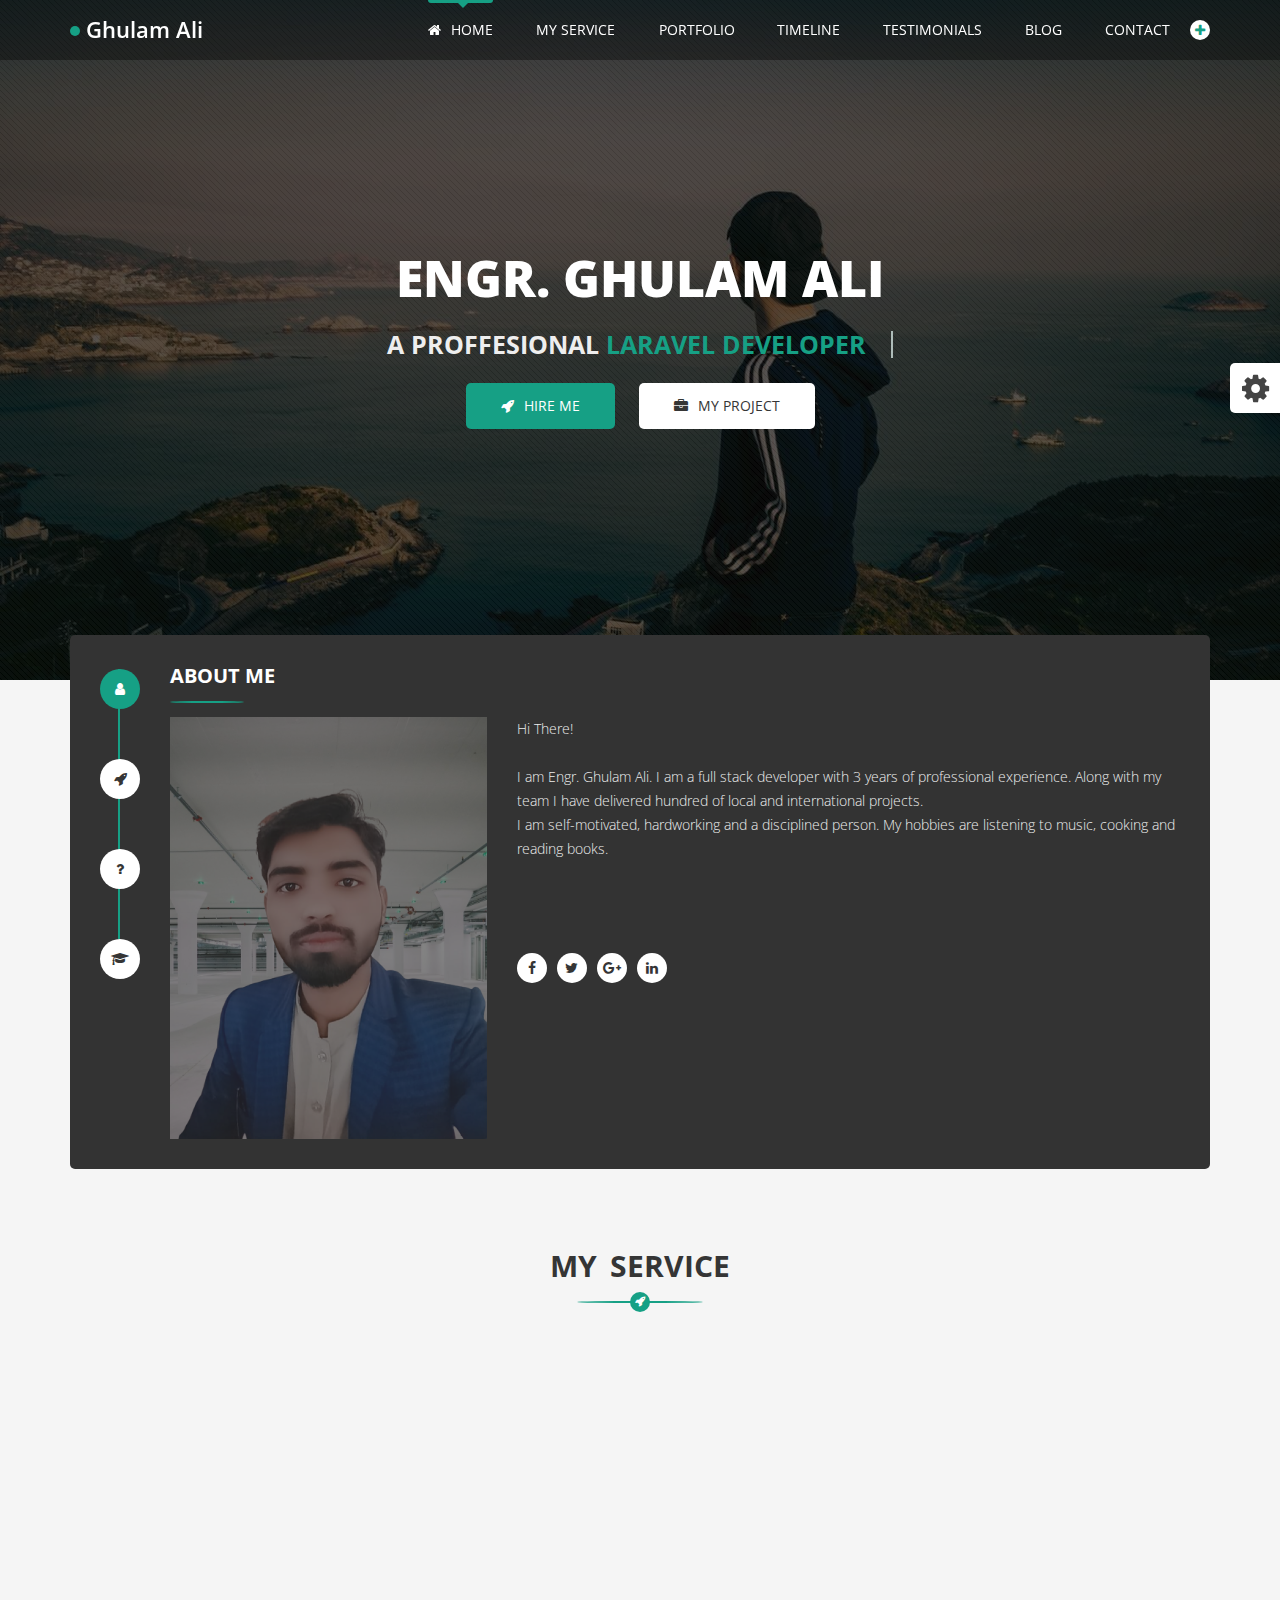
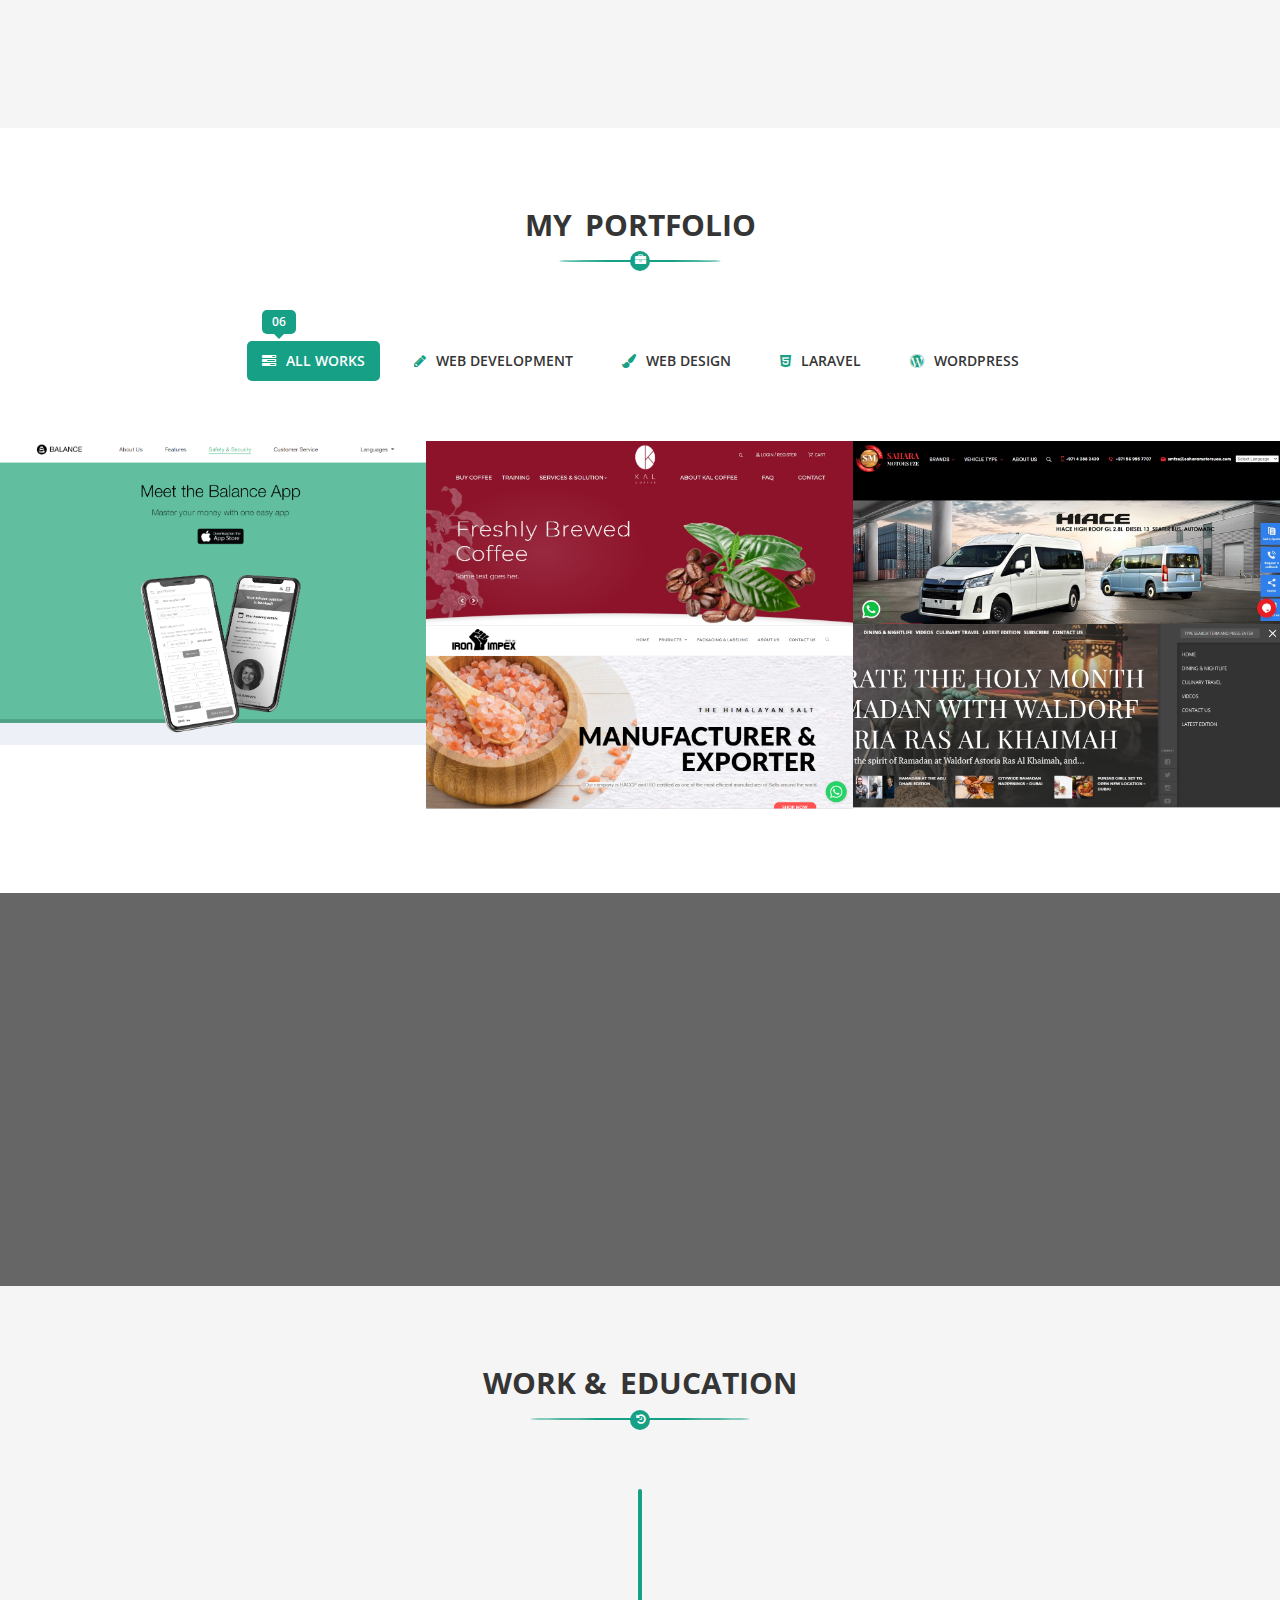
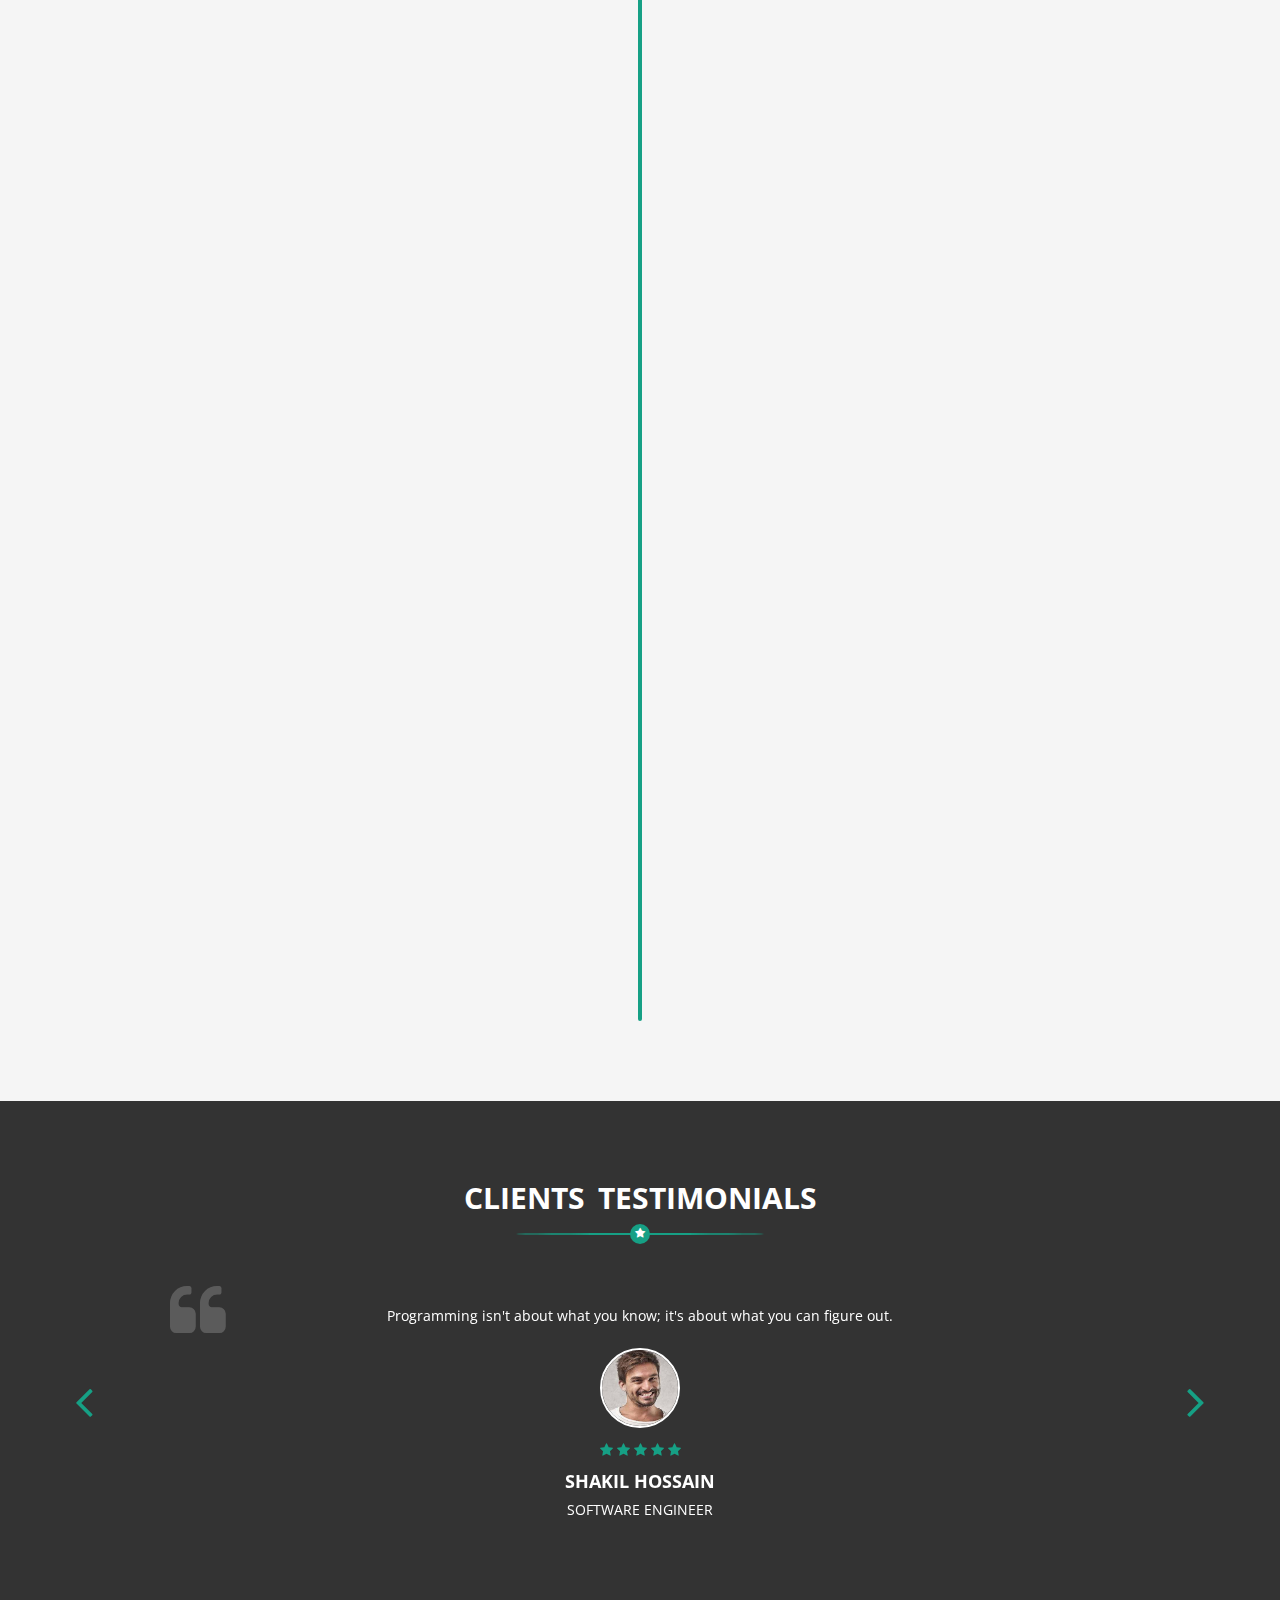
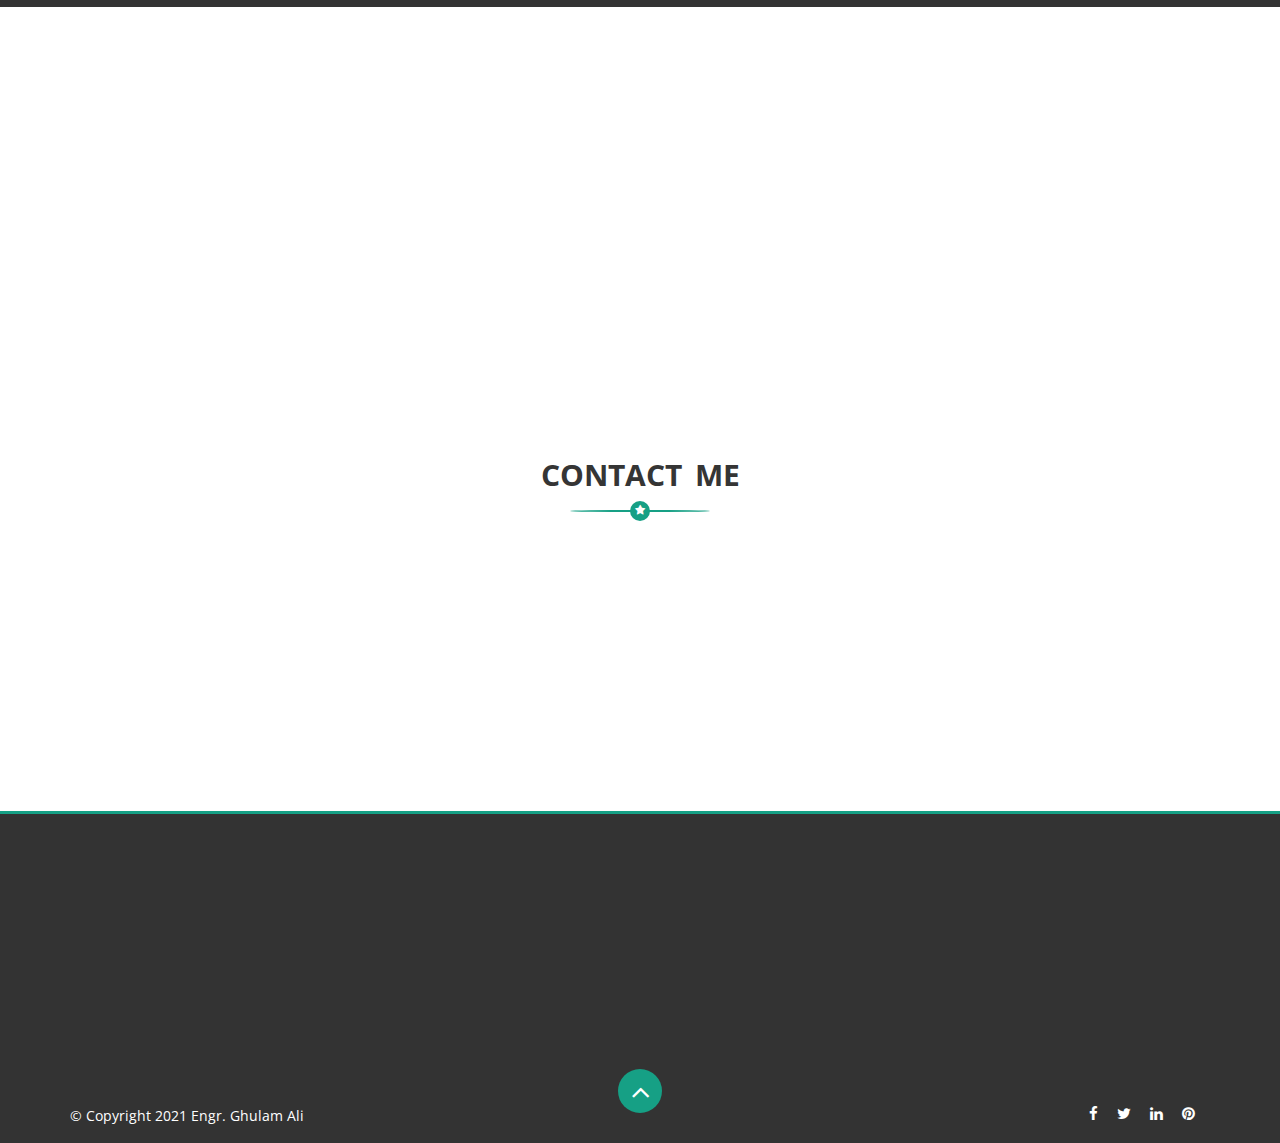
==== commit be4e4bdb: "up" ====
--- a/index.html
+++ b/index.html
@@ -551,7 +551,7 @@
 							<div class="mix wordpress  col-md-4 col-sm-6 col-xs-12 col-fix">
 								<div class="portfolio-single">
 									<div class="portfolio-head">
-										<img src="images/i.PNG" alt="loading..."/>
+										<img src="images/i.PNG" alt="loading...."/>
 									</div>
 									<div class="portfolio-hover">
 										<h4><span>Wordpress</span><a href="http://himalayanzsalt.com/" target="blank">Iron Impex</a></h4>
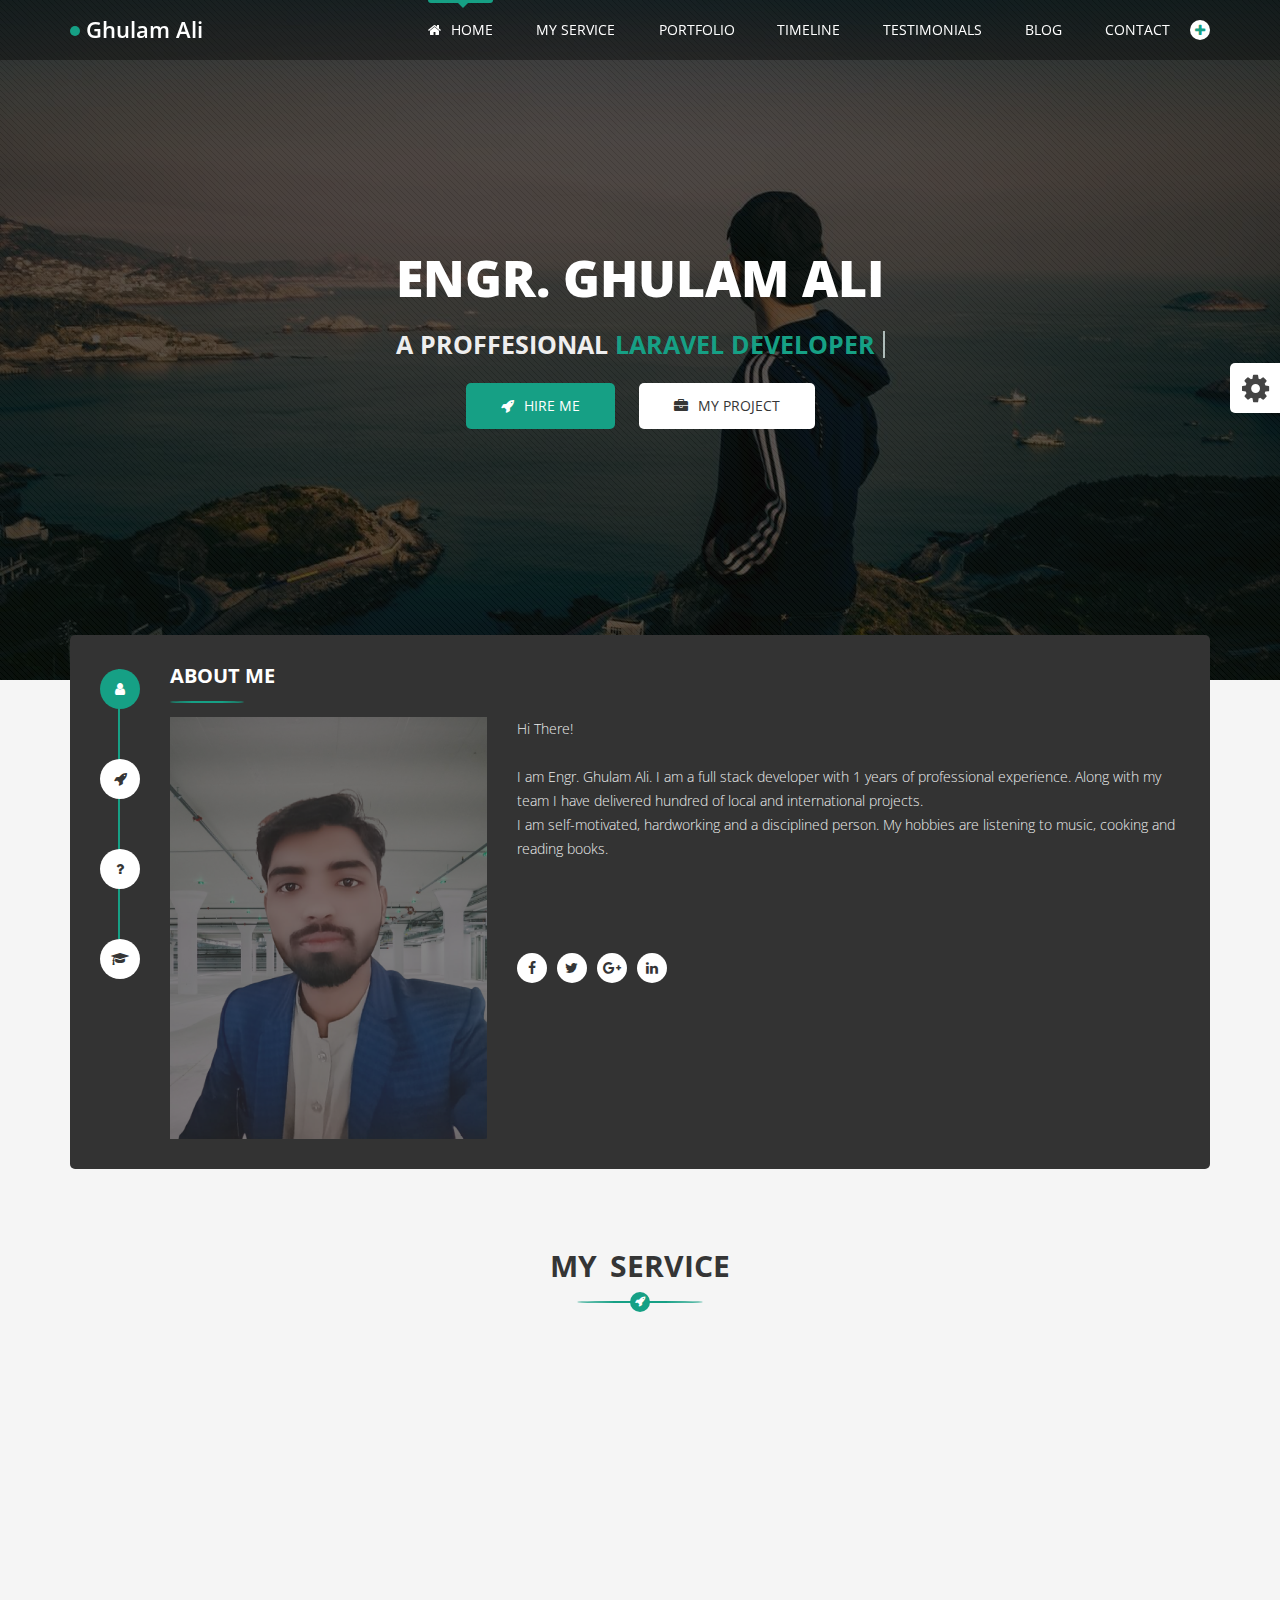
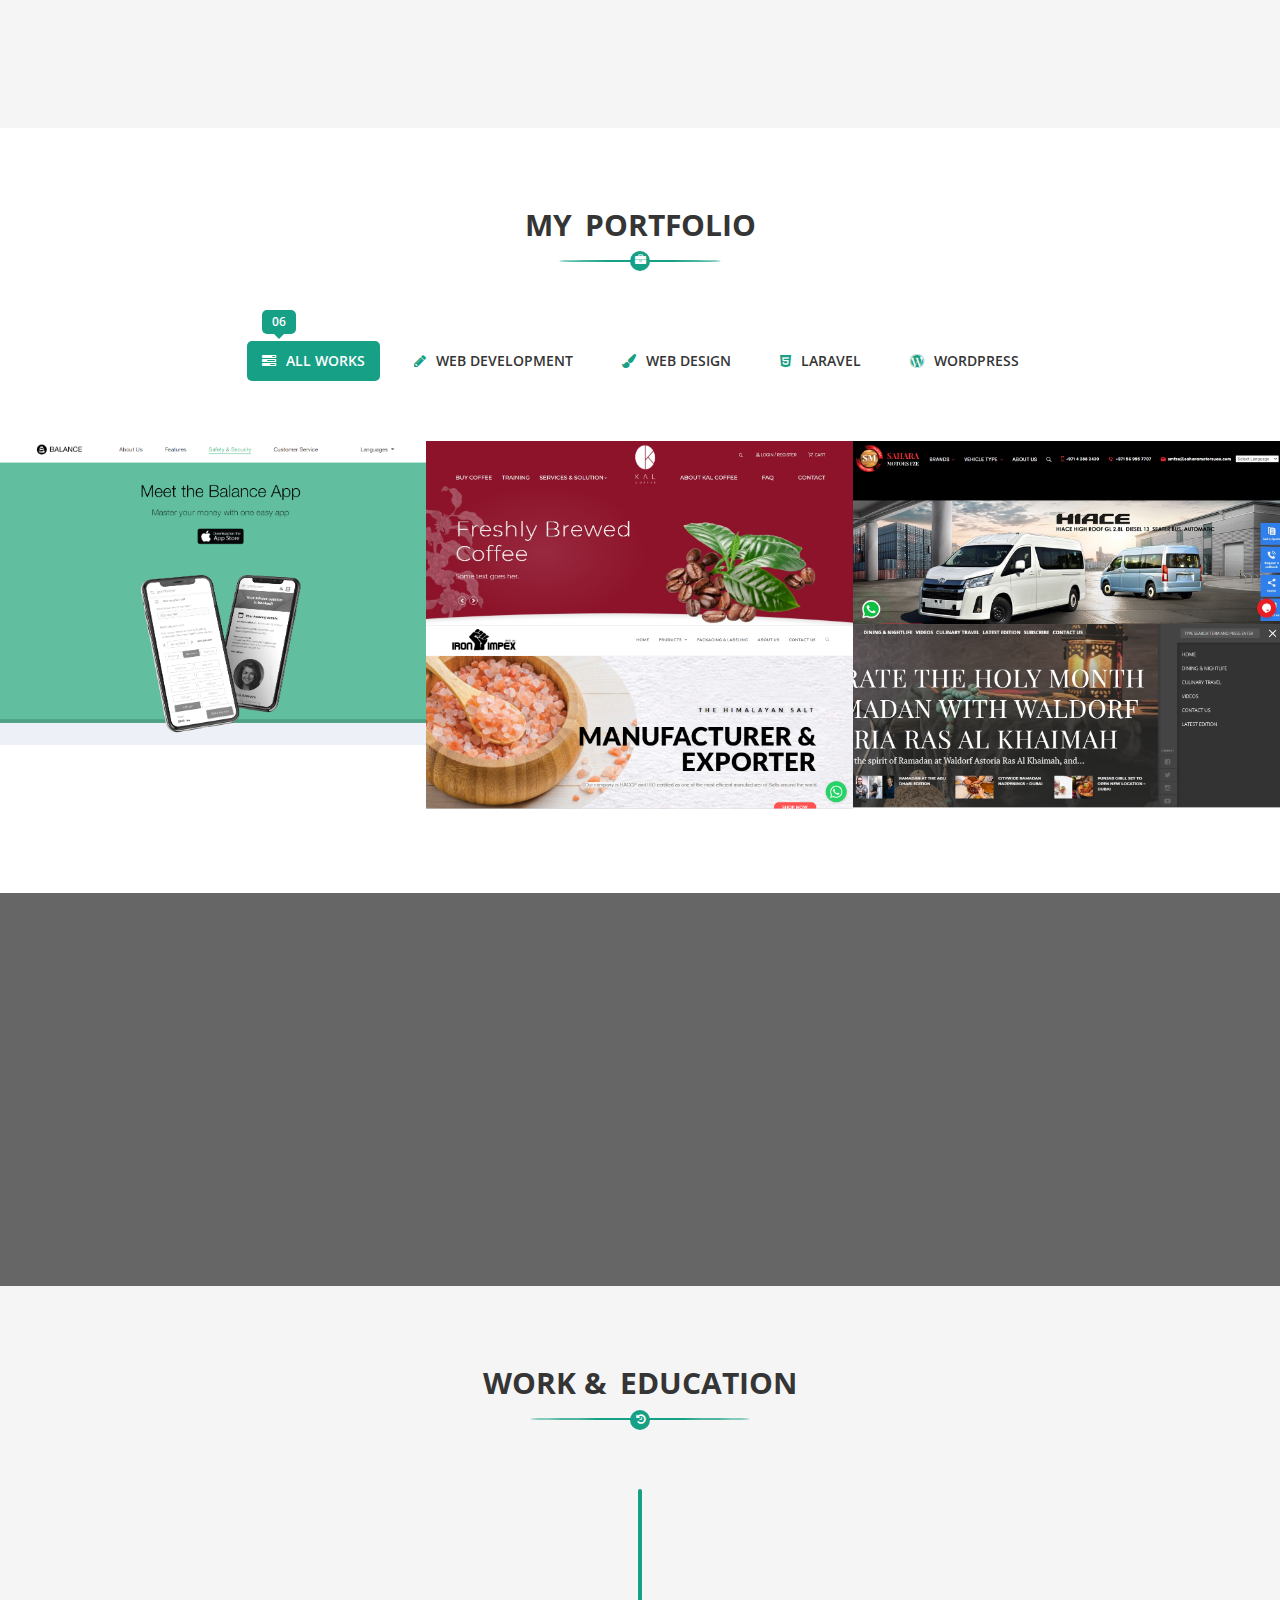
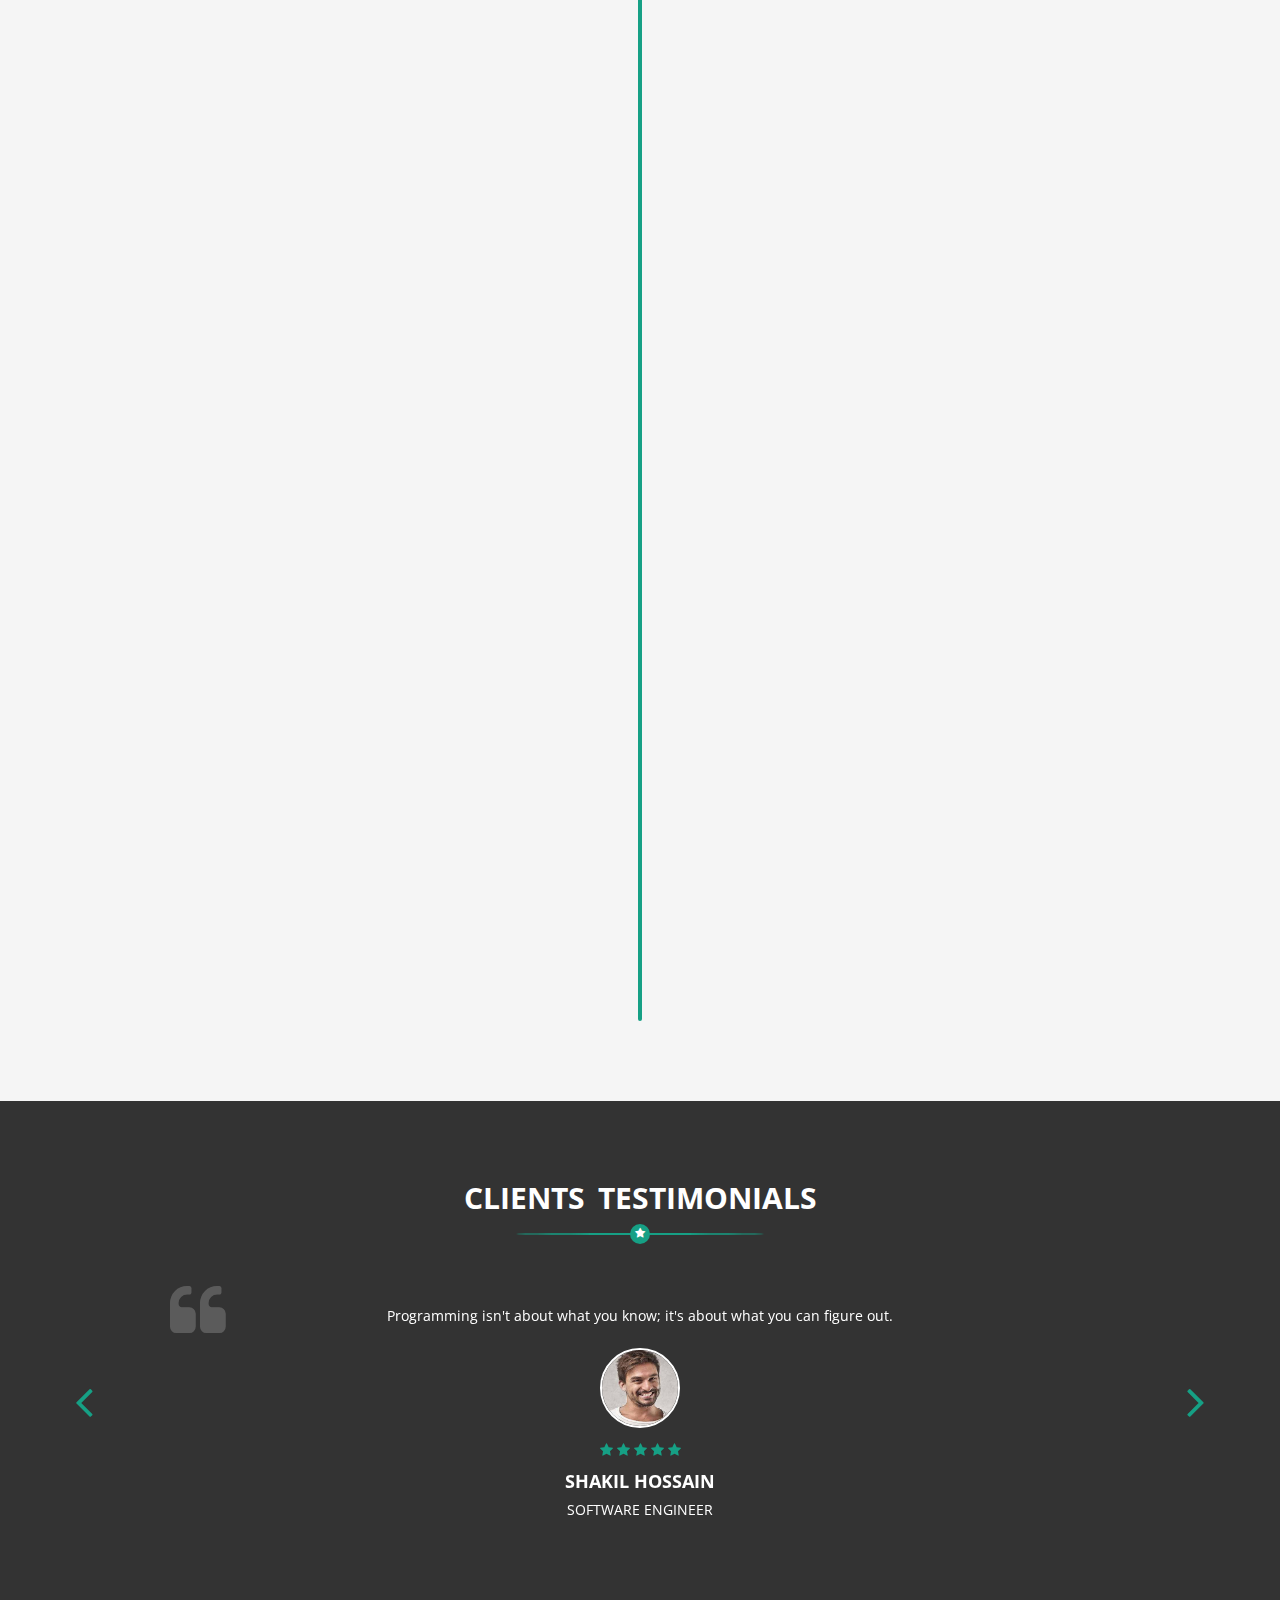
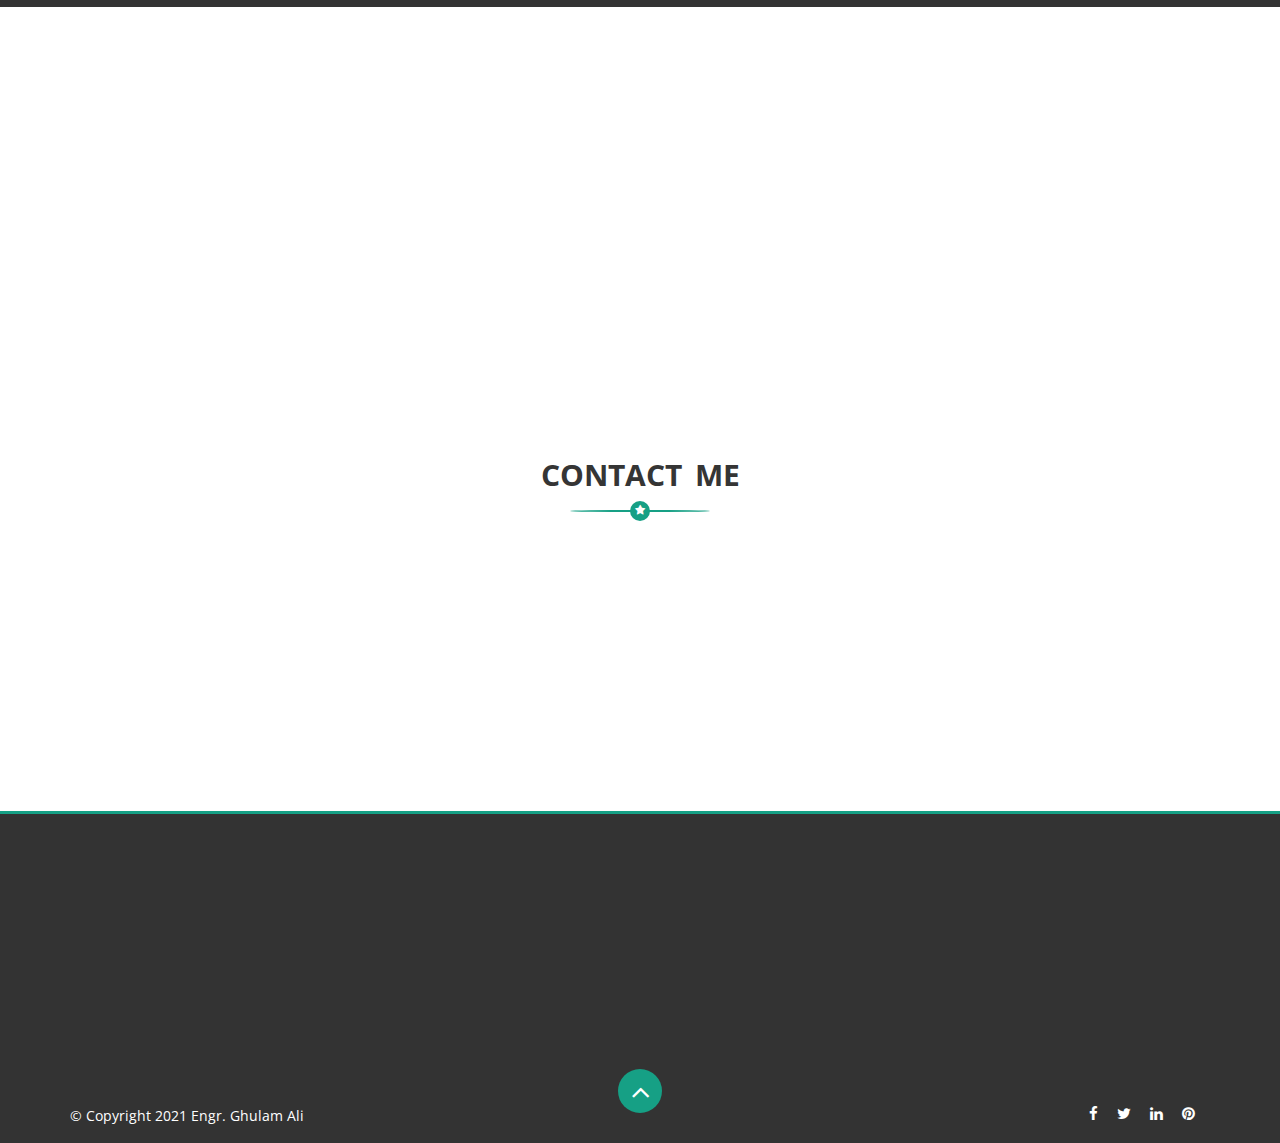
==== commit 5b7be54a: "ali" ====
--- a/index.html
+++ b/index.html
@@ -210,7 +210,7 @@
 												<div class="content">
 													<p>Hi There!<br><br>
 
-													I am Engr. Ghulam Ali. I am a full stack developer with 3 years of professional experience. Along with my team I have delivered hundred of local and international projects.
+													I am Engr. Ghulam Ali. I am a full stack developer with 1 years of professional experience. Along with my team I have delivered hundred of local and international projects.
 													<br>
 													I am self-motivated, hardworking and a disciplined person. My hobbies are listening to music, cooking and reading books. 
 													<br>
@@ -894,7 +894,7 @@
 								<i class="fa fa-phone"></i> 
 								<div class="title">
 									<h4>My Phone</h4>
-									<p>+92-307-6069 760,<br>+92-318-6069-760</p>
+									<p>+92 307 6069 760,<br>+92 318 6069 760</p>
 								</div>
 							</div>
 							<!--/ End Single Address -->
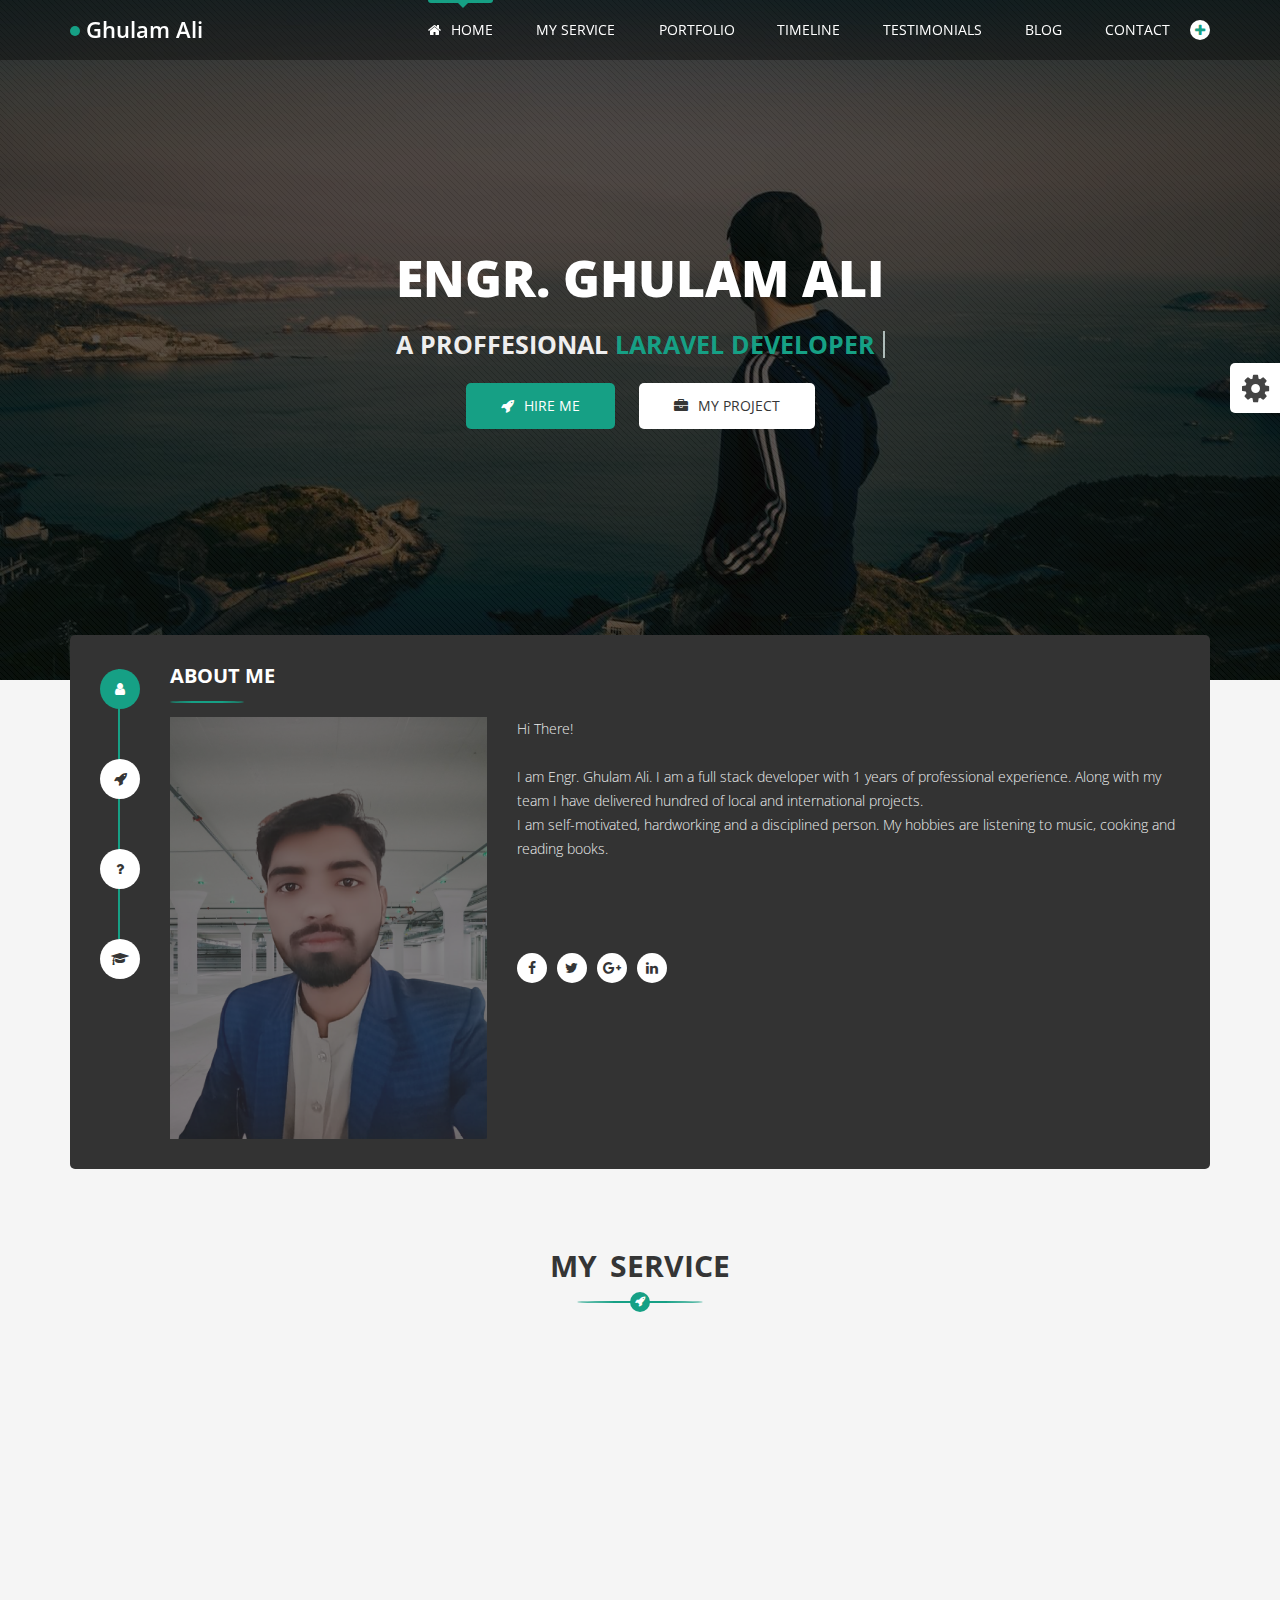
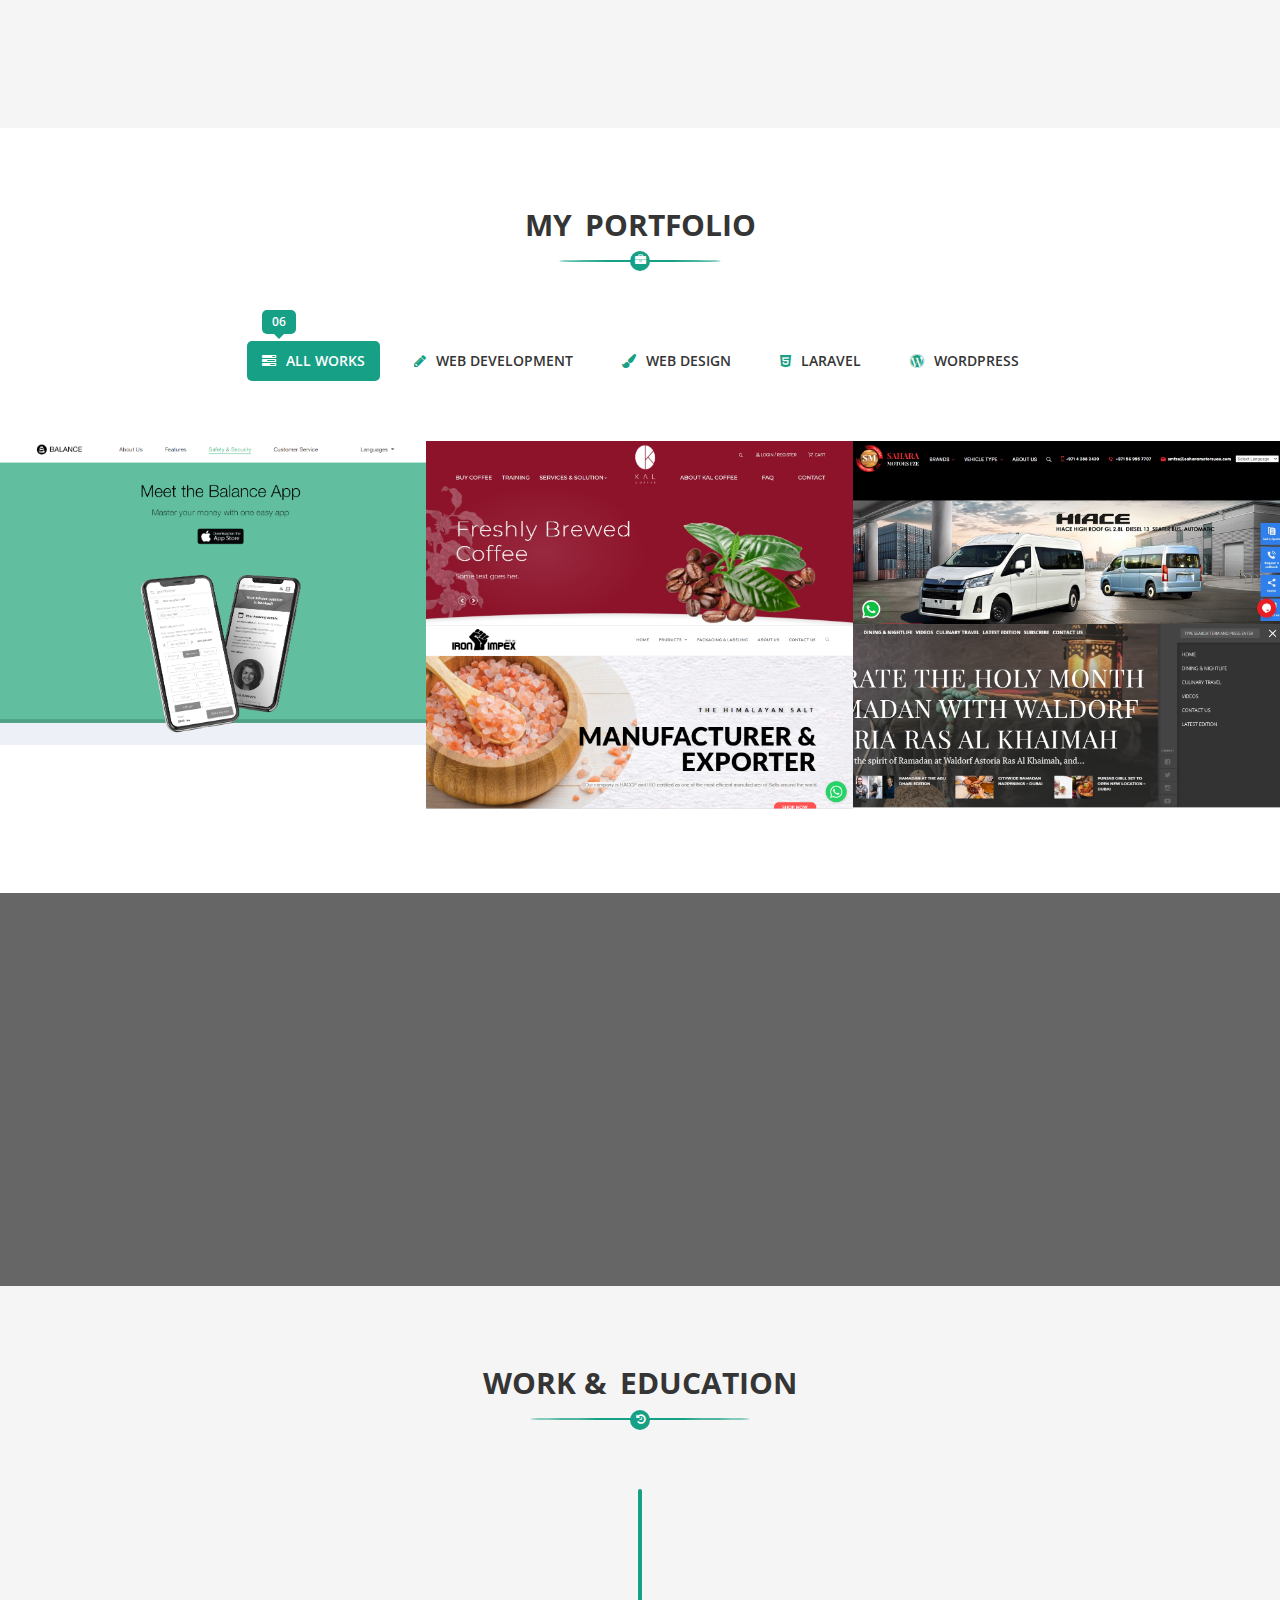
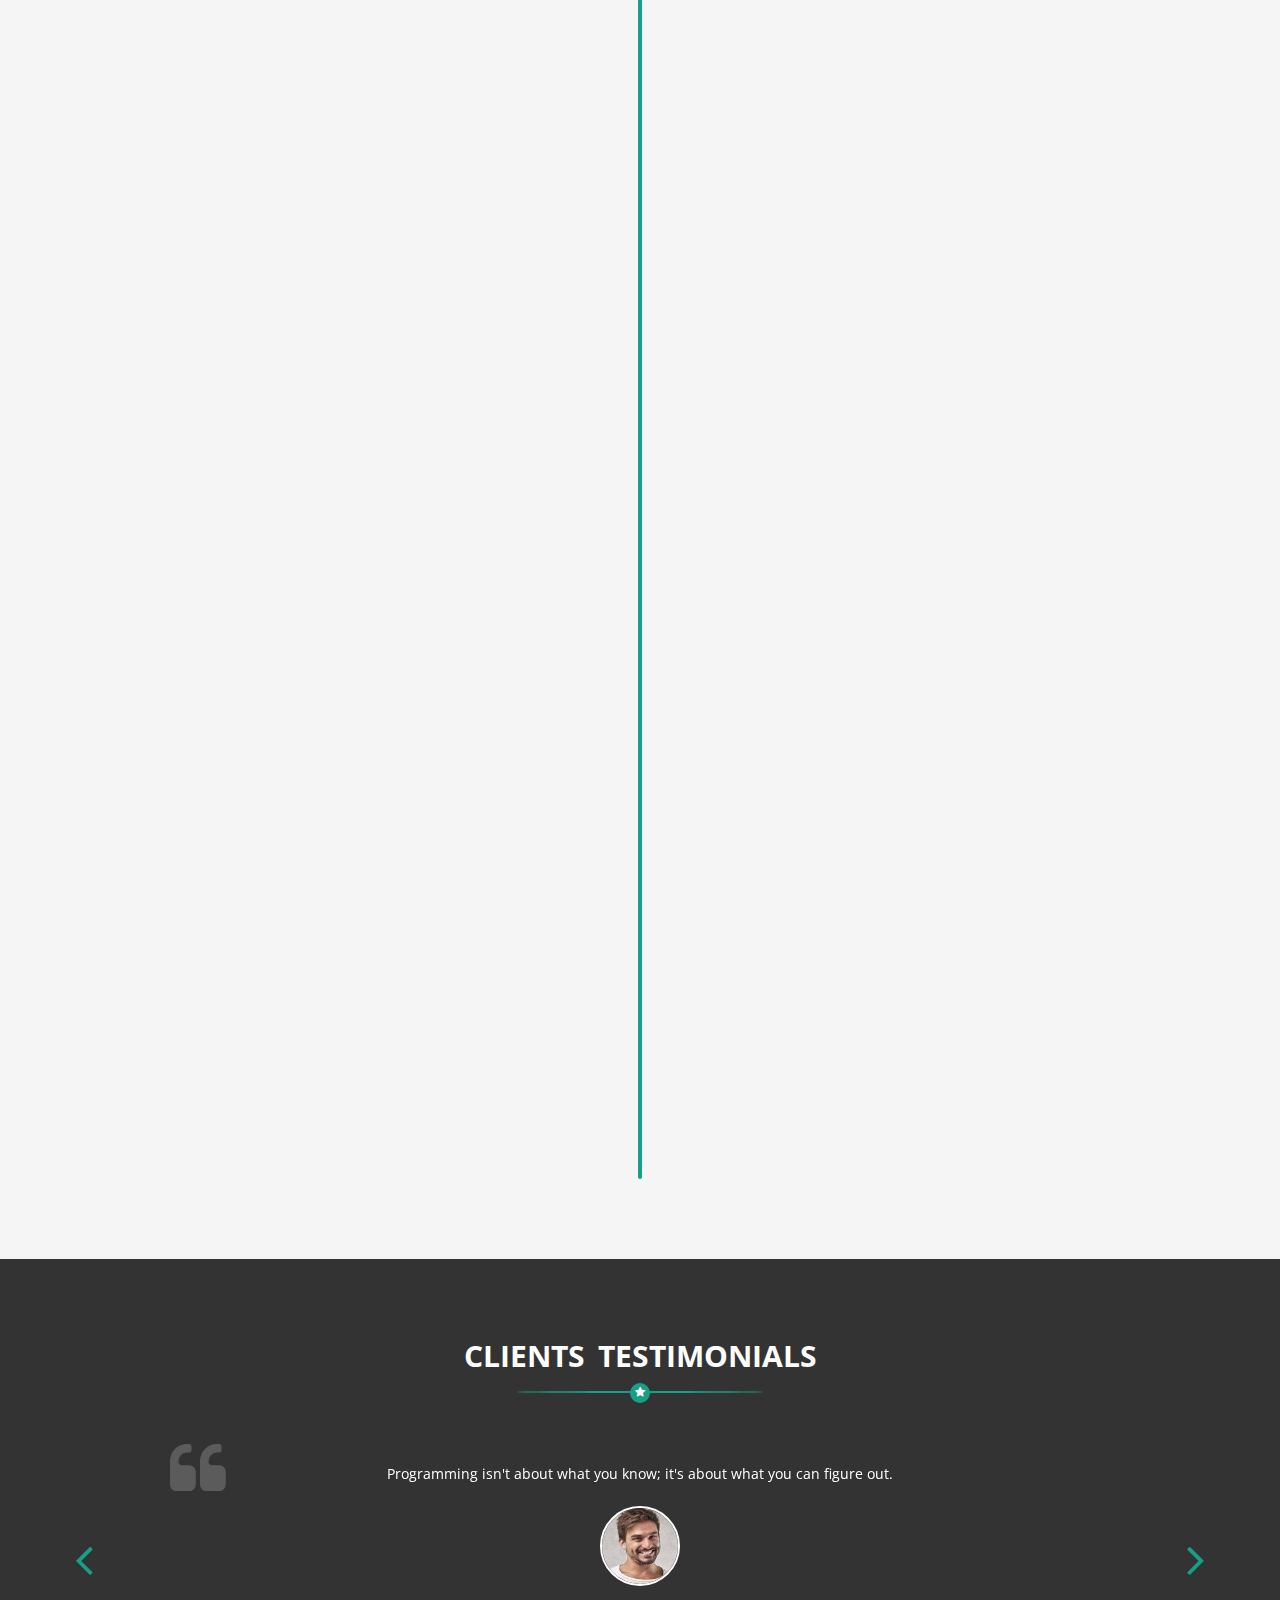
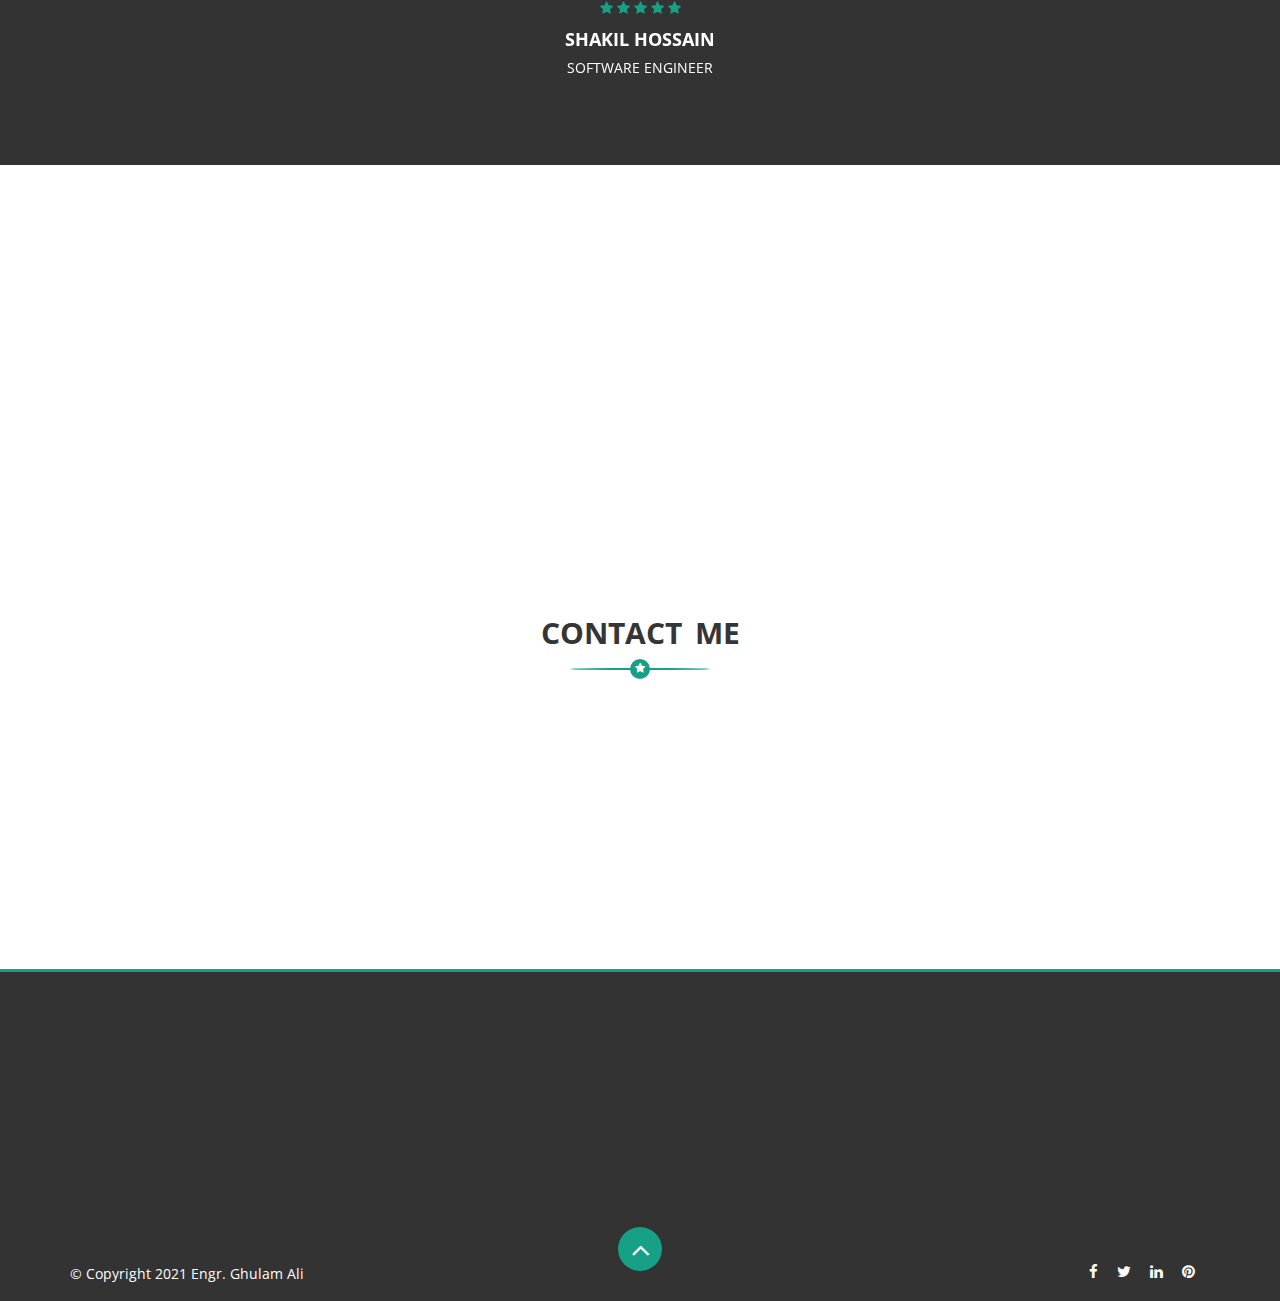
==== commit 9c446e8b: "update" ====
--- a/index.html
+++ b/index.html
@@ -711,9 +711,9 @@
 											<div class="date">
 												<p>2019</span></p>
 											</div>
-											<h2>Remotely Internship</h2>
+											<h2>Internship</h2>
 											<h5> 
-												GCC Marketing Dubai</h5>
+												VTechnocrat, Sargodha</h5>
                                             <p>
                                                 As a : laravel Developer
 											</p>
@@ -750,6 +750,21 @@
 											<h5>UOS, Sargodha</h5>
                                             <p>Field: BS Software Engineering<br>
                                             <p>Grade: A+<br>
+											</p>
+										</div>
+									</div>
+								</div>
+
+								<div class="single-main wow fadeInLeft" data-wow-delay="0.4s">
+									<div class="single-timeline">
+										<div class="single-content">
+											<div class="date">
+												<p>2021</span></p>
+											</div>
+											<h2>Job</h2>
+											<h5>dTechsystems, Lhr</h5>
+                                            <p>Software Engineer<br>
+                                            <p>Laravel Developer<br>
 											</p>
 										</div>
 									</div>
@@ -894,7 +909,7 @@
 								<i class="fa fa-phone"></i> 
 								<div class="title">
 									<h4>My Phone</h4>
-									<p>+92 307 6069 760,<br>+92 318 6069 760</p>
+									<p>+92 307 6069 760<br>+92 318 6069 760</p>
 								</div>
 							</div>
 							<!--/ End Single Address -->
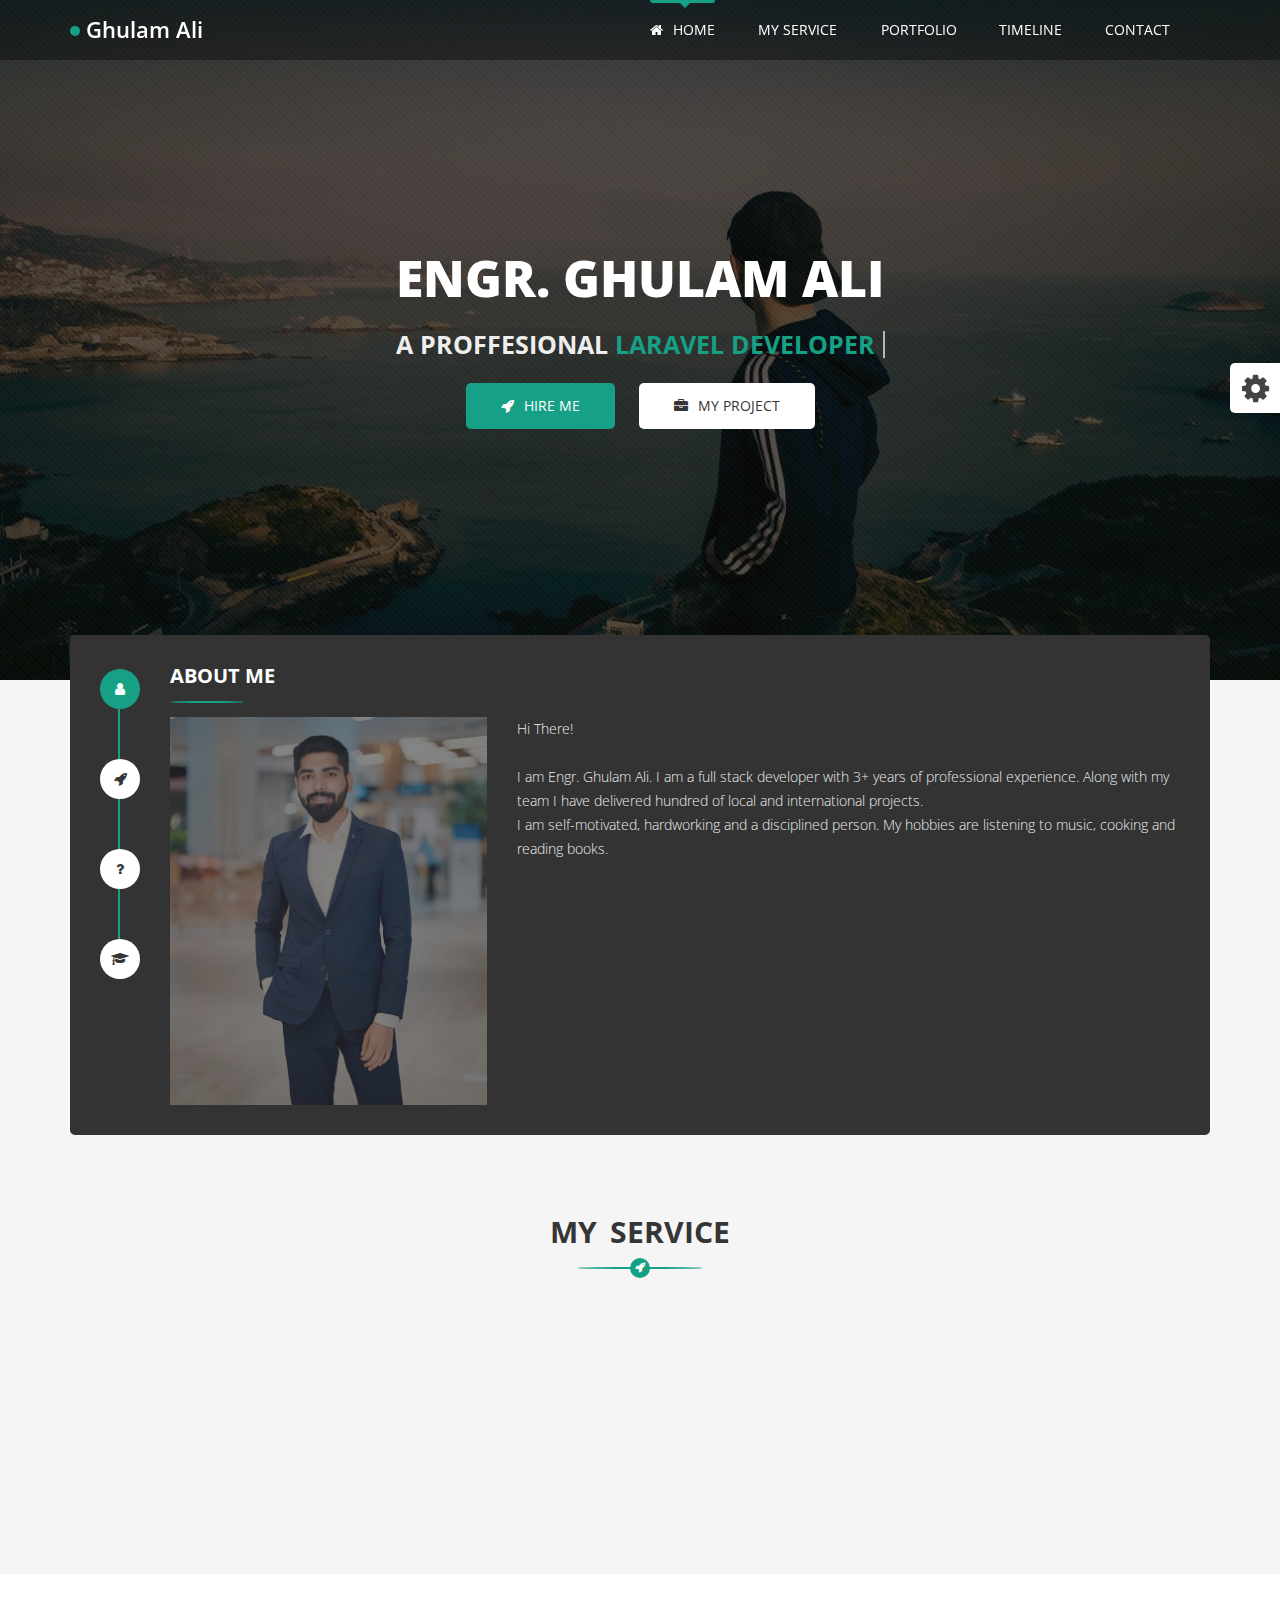
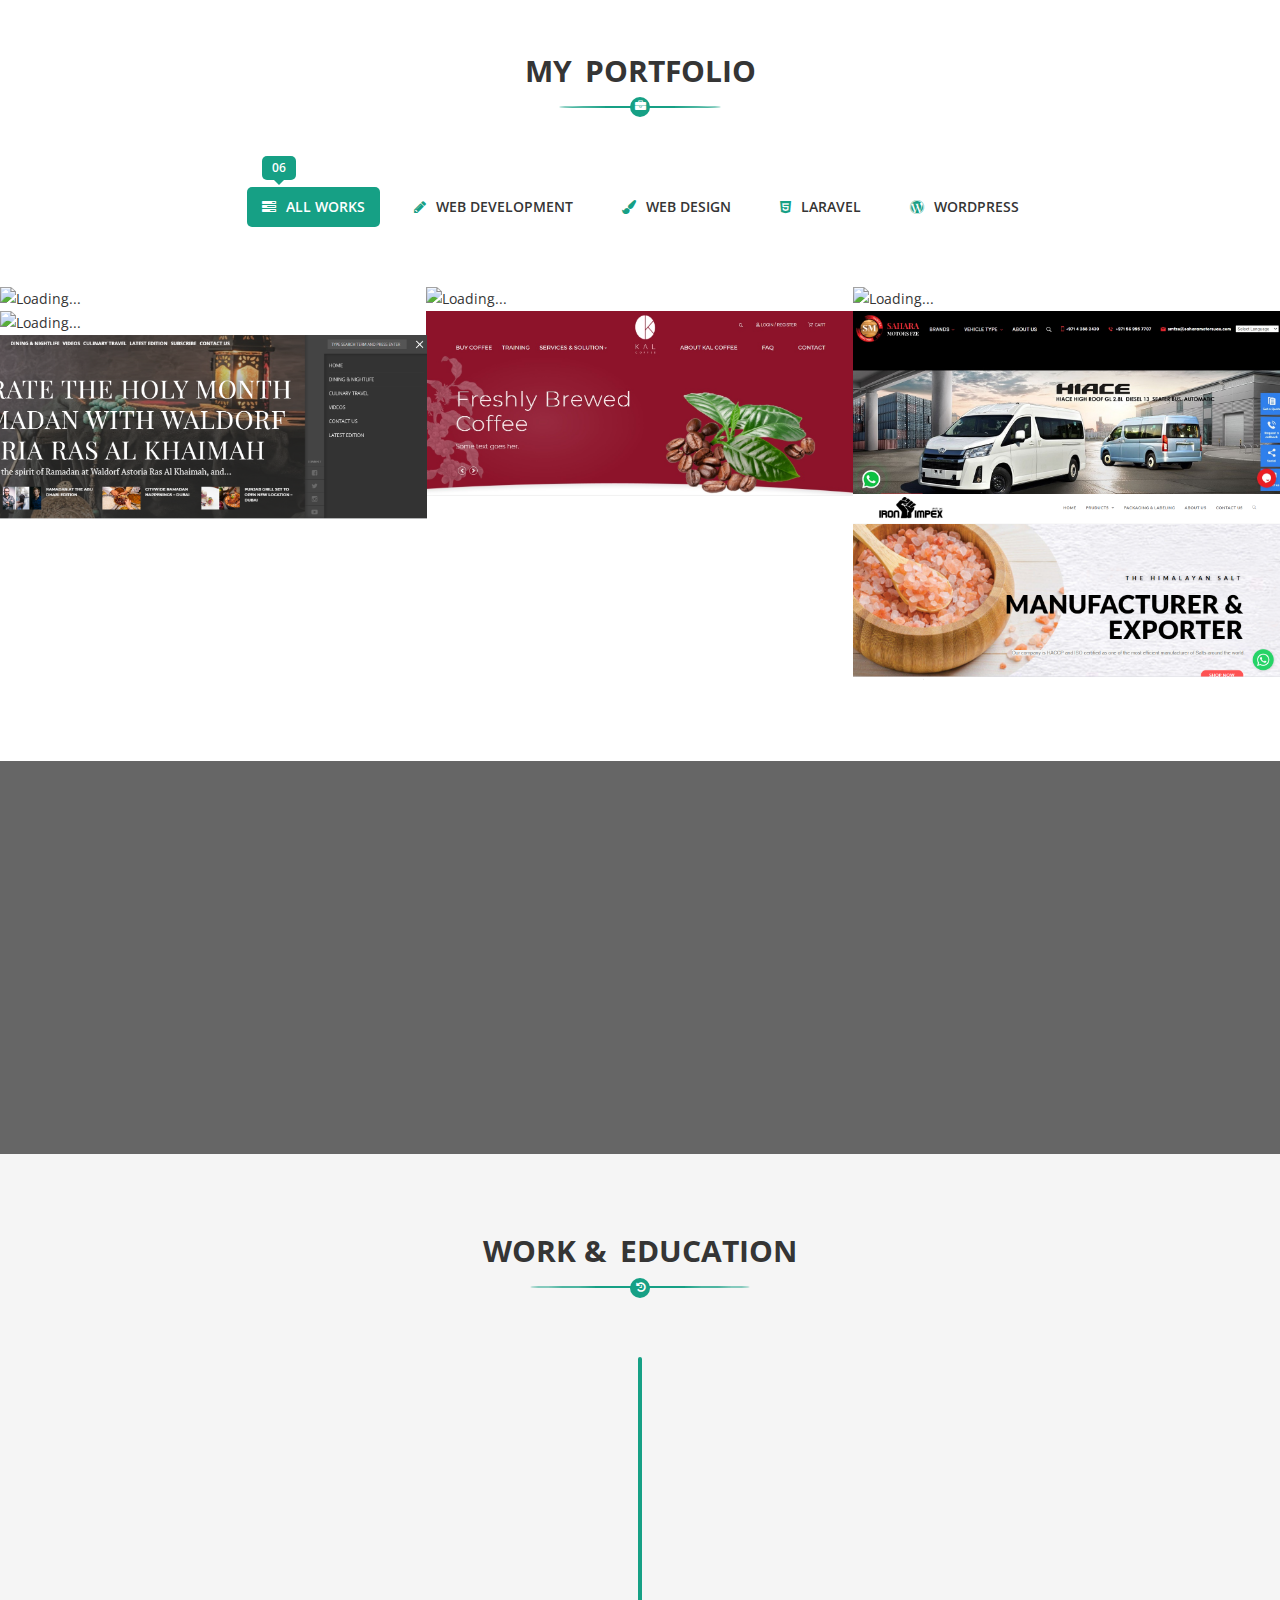
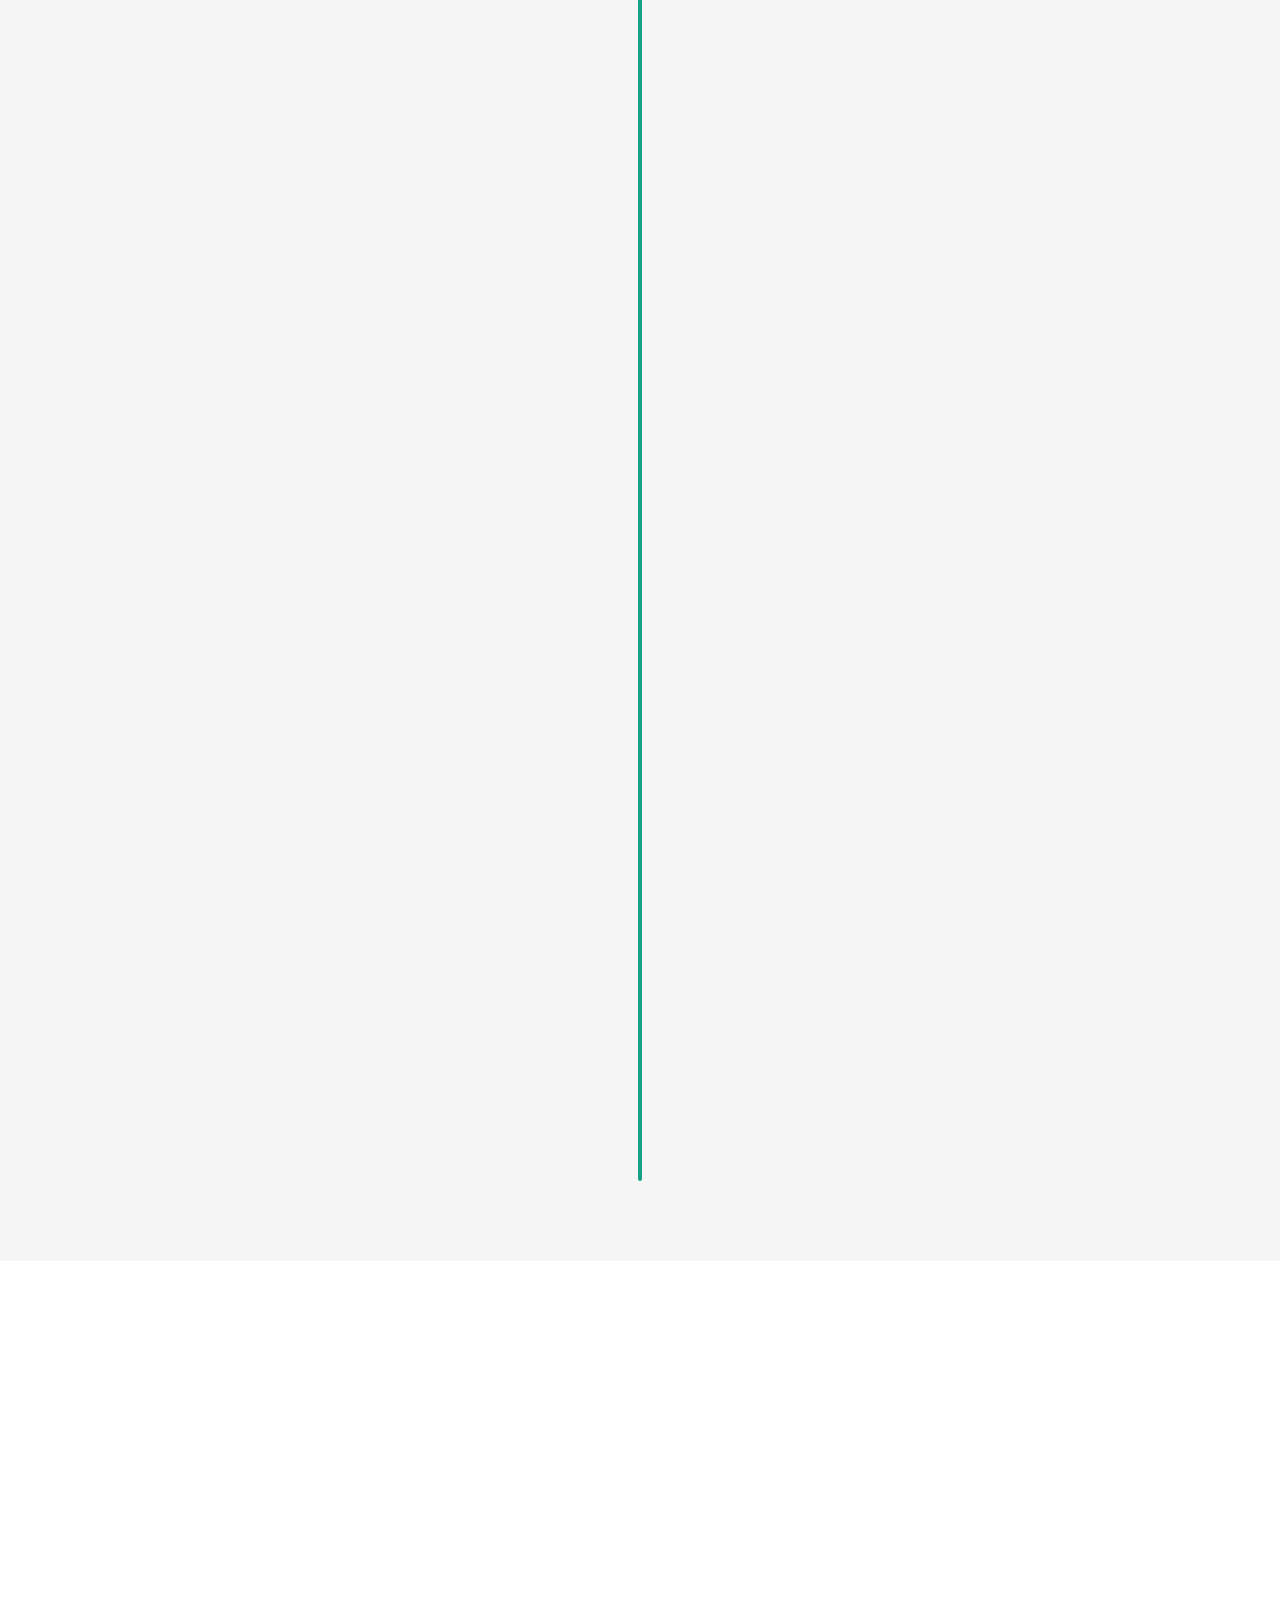
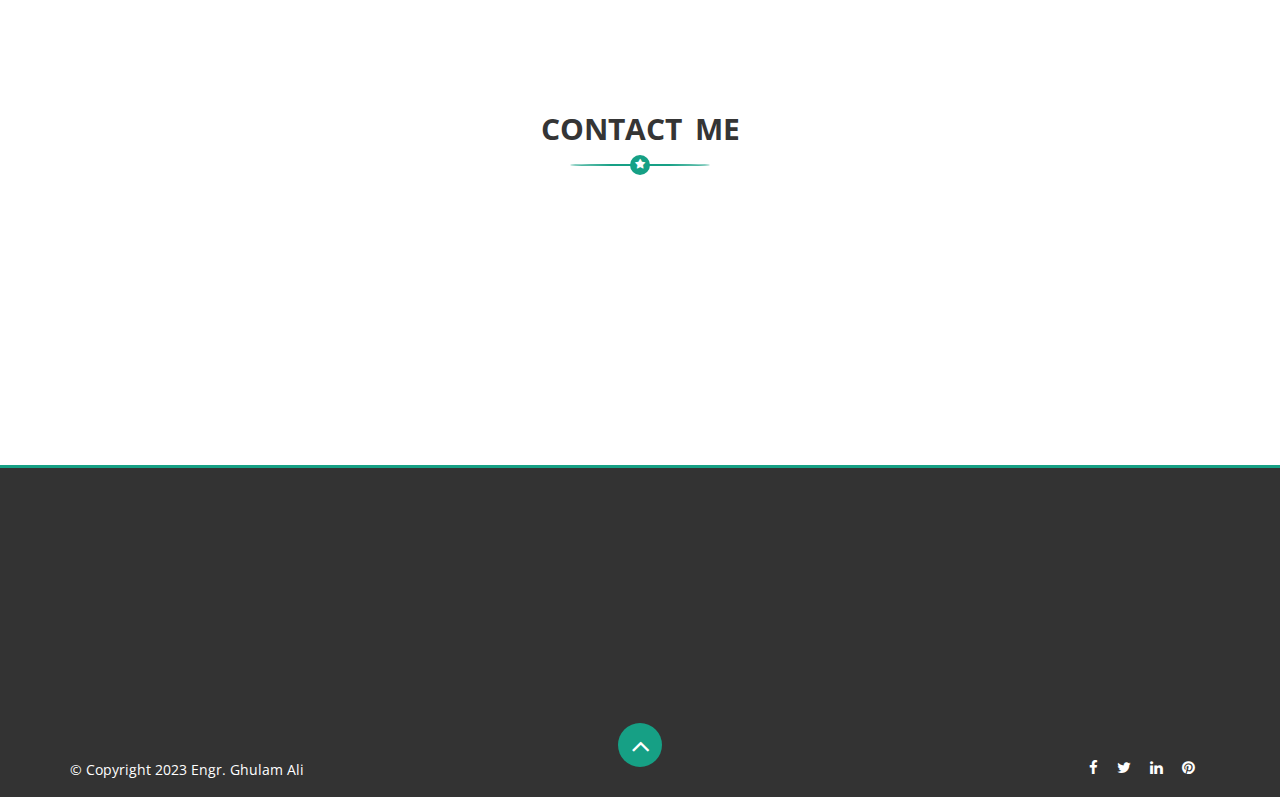
==== commit 618ea43c: "portfolio fixes" ====
--- a/index.html
+++ b/index.html
@@ -1,6 +1,6 @@
 <!DOCTYPE html>
 <html class="no-js" lang="zxx">
-    
+
 <!-- Mirrored from codeglim.com/templates/meheraj/ by HTTrack Website Copier/3.x [XR&CO'2014], Thu, 18 Jul 2019 07:55:49 GMT -->
 <head>
         <!-- Meta tag -->
@@ -9,44 +9,44 @@
 		<meta name="description" content="">
 		<meta name='copyright' content='codeglim'>
 		<meta http-equiv="X-UA-Compatible" content="IE=edge">
-        <meta name="viewport" content="width=device-width, initial-scale=1">	
-		
+        <meta name="viewport" content="width=device-width, initial-scale=1">
+
 		<!-- Title Tag -->
-        <title>Freelancer &minus; Engr. Ghulam Ali</title>
-		
+        <title>Engr. Ghulam Ali</title>
+
 		<!-- Favicon -->
 		<!-- <link rel="icon" type="image/png" href="images/favicon.png">	 -->
-		
+
         <!-- Google Font -->
-		<link href="https://fonts.googleapis.com/css?family=Open+Sans:400,600,700,800" rel="stylesheet"> 
-		
+		<link href="https://fonts.googleapis.com/css?family=Open+Sans:400,600,700,800" rel="stylesheet">
+
 		<!-- Animate CSS -->
         <link rel="stylesheet" href="css/animate.min.css">
-		
+
 		<!-- Font Awesome CSS -->
         <link rel="stylesheet" href="css/font-awesome.min.css">
-		
+
 		<!-- Fancy Box CSS -->
         <link rel="stylesheet" href="css/jquery.fancybox.min.css">
-		
+
 		<!-- Slick Nav CSS -->
         <link rel="stylesheet" href="css/slicknav.min.css">
-		
+
 		<!-- Animate Text -->
         <link rel="stylesheet" href="css/animate-text.css">
-		
+
 		<!-- Owl Carousel CSS -->
 		<link rel="stylesheet" href="css/owl.theme.default.css">
         <link rel="stylesheet" href="css/owl.carousel.min.css">
-		
+
 		<!-- Bootstrap Css -->
         <link rel="stylesheet" href="css/bootstrap.min.css">
-		
+
 		<!-- Sufia StyleShet -->
         <link rel="stylesheet" href="style.css">
-        <link rel="stylesheet" href="css/reset.css">	
-        <link rel="stylesheet" href="css/responsive.css">	
-		
+        <link rel="stylesheet" href="css/reset.css">
+        <link rel="stylesheet" href="css/responsive.css">
+
 		<!-- Maheraj Template Color -->
 		<link rel="stylesheet" href="css/color/color1.css">
 		<link rel="stylesheet" href="css/color/color2.css">
@@ -63,10 +63,10 @@
            <script src="https://oss.maxcdn.com/libs/html5shiv/3.7.2/html5shiv.min.js"></script>
           <script src="https://oss.maxcdn.com/libs/respond.js/1.4.2/respond.min.js"></script>
 		<![endif]-->
-		<link rel="stylesheet" href="#" id="colors">	
+		<link rel="stylesheet" href="#" id="colors">
     </head>
     <body>
-	
+
 		<!-- Preloader -->
 		<div class="loader">
 			<div class="loader-inner">
@@ -78,7 +78,7 @@
 			</div>
 		</div>
 		<!-- End Preloader -->
-		
+
 		<!-- Mp Color -->
 		<div class="mp-color">
 			<div class="icon"><i class="fa fa-cog fa-spin"></i></div>
@@ -95,8 +95,8 @@
 			<span class="color10"></span>
 		</div>
 		<!--/ End Mp Color -->
-		
-		
+
+
 		<!-- Start Header -->
 		<header id="header">
 			<div class="container">
@@ -119,19 +119,9 @@
 										<li><a href="#my-service"><i class="fa fa-rocket"></i>My Service</a></li>
 										<li><a href="#portfolio"><i class="fa fa-briefcase"></i>Portfolio</a></li>
 										<li><a href="#my-timeline"><i class="fa fa-history"></i>Timeline</a></li>
-										<li><a href="#testimonials"><i class="fa fa-star"></i>Testimonials</a></li>		
-										<li><a href="#blog"><i class="fa fa-star"></i>Blog</a></li>		
-										<li><a href="#contact"><i class="fa fa-address-book"></i>Contact</a></li>		
+										<li><a href="#contact"><i class="fa fa-address-book"></i>Contact</a></li>
 									</ul>
-									<ul class="social-icon">
-										<li><a href="#header"><i class="fa fa-plus"></i></a></li>
-									</ul>
-									<ul class="social">
-										<li><a href="#"><i class="fa fa-facebook"></i></a></li>
-										<li><a href="#"><i class="fa fa-twitter"></i></a></li>
-										<li><a href="#"><i class="fa fa-behance"></i></a></li>
-										<li><a href="#"><i class="fa fa-dribbble"></i></a></li>
-									</ul>
+
 								</div>
 							</nav>
 							<!--/ End Main Menu -->
@@ -141,7 +131,7 @@
 			</div>
 		</header>
 		<!--/ End Header -->
-			
+
 		<!-- Start Personal Area -->
 		<section id="personal-area">
 			<div class="personal-main">
@@ -177,7 +167,7 @@
 			</div>
 		</section>
 		<!--/ End Personal Area -->
-		
+
 		<!-- Start About Me -->
 		<section id="about-me" class="section">
 			<div class="container">
@@ -210,22 +200,14 @@
 												<div class="content">
 													<p>Hi There!<br><br>
 
-													I am Engr. Ghulam Ali. I am a full stack developer with 1 years of professional experience. Along with my team I have delivered hundred of local and international projects.
+													I am Engr. Ghulam Ali. I am a full stack developer with 3+ years of professional experience. Along with my team I have delivered hundred of local and international projects.
 													<br>
-													I am self-motivated, hardworking and a disciplined person. My hobbies are listening to music, cooking and reading books. 
+													I am self-motivated, hardworking and a disciplined person. My hobbies are listening to music, cooking and reading books.
 													<br>
 													<br>
 													<br>
 <br></p>
 												</div>
-												<div class="social">
-													<ul>
-														<li><a href="#"><i class="fa fa-facebook"></i></a><li>
-														<li><a href="#"><i class="fa fa-twitter"></i></a><li>
-														<li><a href="#"><i class="fa fa-google-plus"></i></a><li>
-														<li><a href="#"><i class="fa fa-linkedin"></i></a><li>
-													</ul>
-												</div>
 											</div>
 										</div>
 									</div>
@@ -234,7 +216,7 @@
 								<!-- Single Tab -->
 								<div role="tabpanel" class="tab-pane fade" id="skill">
 									<h2 class="tab-title">My Skill</h2>
-									<div class="row">				
+									<div class="row">
 										<div class="col-md-6 col-sm-6 col-xs-12">
 											<!-- Single Skill -->
 											<div class="single-skill">
@@ -351,7 +333,7 @@
 											Free consulting for your project<br>
 											You are highly welcome ,before placing the order so we can discuss everything accordingly.
                                             <br>
-                                            
+
 											Thank You<br><br>
                                              Regards<br>
                                             <b> Engr. Ghulam Ali</b>
@@ -390,9 +372,9 @@
 					</div>
 				</div>
 			</div>
-		</section>		
-		<!--/ End About Me -->	
-		
+		</section>
+		<!--/ End About Me -->
+
 		<!-- Start Service -->
 		<section id="my-service" class="section">
 			<div class="container">
@@ -410,7 +392,6 @@
 						<div class="single-service active">
 							<i class="fa fa-html5"></i>
 							<h2>Web Design</h2>
-							<p>Brand Microsites are forms of focused websites with minimal pages that are usually built to promote a single product or a service from the brand.</p>
 						</div>
 						<!-- End Single Service -->
 					</div>
@@ -419,7 +400,6 @@
 						<div class="single-service">
 							<i class="fa fa-code"></i>
 							<h2>Web Development</h2>
-							<p>We can offer you customized, powerful, responsive and intuitive dynamic digital real estates that evolve and grow to meet your changing.</p>
 						</div>
 						<!-- End Single Service -->
 					</div>
@@ -428,7 +408,6 @@
 						<div class="single-service">
 							<i class="fa fa-mobile"></i>
 							<h2>Responsive Design</h2>
-							<p>Design according to the screen they are displayed. Design that are fit and flexible for any screen size, PCs, laptops, smartphones or tablets.</p>
 						</div>
 						<!-- End Single Service -->
 					</div>
@@ -437,7 +416,6 @@
 						<div class="single-service">
 							<i class="fa fa-pencil-square-o"></i>
 							<h2>Customize Website</h2>
-							<p>Optimization, server and infrastructure maintenance, performance improvements, and high-level security improvements</p>
 						</div>
 						<!-- End Single Service -->
 					</div>
@@ -447,7 +425,7 @@
 			</div>
 		</section>
 		<!--/ End Service -->
-		
+
 		<!-- Start portfolio -->
 		<section id="portfolio" class="section">
 			<div class="container-fluid">
@@ -459,7 +437,7 @@
 						</div>
 					</div>
 				</div>
-						
+
 				<div class="row">
 					<div class="col-md-12 col-sm-12 col-xs-12">
 						<!-- portfolio Nav -->
@@ -475,22 +453,70 @@
 						<!--/ End portfolio Nav -->
 					</div>
 				</div>
-						
+
 				<div class="portfolio-inner">
-					<div class="row stylex">	
+					<div class="row stylex">
 						<div class="isotop-active">
 							<!-- Single portfolio -->
 							<div class="mix html5 development  col-md-4 col-sm-6 col-xs-12 col-fix ">
 								<div class="portfolio-single">
 									<div class="portfolio-head">
-										<img src="images/b.png" alt="Loading..." title="Balance Web Application" />
+										<img src="images/gocar.png" alt="Loading..." title="Gocar Web Application" />
 									</div>
 									<div class="portfolio-hover">
-										<h4><span>Laravel</span><a href="#">Balance Web Application</a></h4>
-										<p>Web application for daily, weekly and monthly budget management, mean by this application can we manage pocket money. </p>
+										<h4><span>Laravel</span><a href="#">Gocar</a></h4>
+										<p>Web application </p>
 										<div class="button">
-											<a data-fancybox="gallery" href="images/b.png"><i class="fa fa-search"></i></a>
-											<a href="http://balanceapp.gcc-demo.com/" target="blank" class="primary"><i class="fa fa-link"></i></a>
+											<a data-fancybox="gallery" href="images/gocar.png"><i class="fa fa-search"></i></a>
+											<a href="https://gocar.sa/" target="blank" class="primary"><i class="fa fa-link"></i></a>
+										</div>
+									</div>
+								</div>
+							</div>
+							<!-- Single portfolio -->
+							<div class="mix html5 development  col-md-4 col-sm-6 col-xs-12 col-fix ">
+								<div class="portfolio-single">
+									<div class="portfolio-head">
+										<img src="images/tech.png" alt="Loading..." title="Darussalam (Online Store)" />
+									</div>
+									<div class="portfolio-hover">
+										<h4><span>Laravel</span><a href="#">Darussalam </a></h4>
+										<p>Online Store</p>
+										<div class="button">
+											<a data-fancybox="gallery" href="images/tech.png"><i class="fa fa-search"></i></a>
+											<a href="https://darussalam.pk/" target="blank" class="primary"><i class="fa fa-link"></i></a>
+										</div>
+									</div>
+								</div>
+							</div>
+							<!-- Single portfolio -->
+							<div class="mix html5 development  col-md-4 col-sm-6 col-xs-12 col-fix ">
+								<div class="portfolio-single">
+									<div class="portfolio-head">
+										<img src="images/nyrentown.png" alt="Loading..." title="Balance Web Application" />
+									</div>
+									<div class="portfolio-hover">
+										<h4><span>Laravel</span><a href="#">NyRentOwnSell </a></h4>
+										<p>Real estate Management </p>
+										<div class="button">
+											<a data-fancybox="gallery" href="images/nyrentown.png"><i class="fa fa-search"></i></a>
+											<a href="https://www.nyrentownsell.com/" target="blank" class="primary"><i class="fa fa-link"></i></a>
+										</div>
+									</div>
+								</div>
+							</div>
+							<!-- Single portfolio -->
+							<div class="mix html5 development  col-md-4 col-sm-6 col-xs-12 col-fix ">
+								<div class="portfolio-single">
+									<div class="portfolio-head">
+										<img src="images/ops.png" alt="Loading..." title="OPS Web Application" />
+									</div>
+									<div class="portfolio-hover">
+										<h4><span>Laravel</span><a href="#">Opps</a></h4>
+										<p>Tours Managemen. </p>
+										<div class="button">
+											<a data-fancybox="gallery" href="images/ops.png"><i class="fa fa-search"></i></a>
+											<a href="https://www.oneperfectstay.com/" target="blank" class="primary"><i class="fa fa-link"></i></a>
 										</div>
 									</div>
 								</div>
@@ -511,7 +537,7 @@
 									</div>
 								</div>
 							</div>
-							<!--/ End portfolio -->					
+							<!--/ End portfolio -->
 							<!-- Single portfolio -->
 							<div class="mix  development design html5 col-md-4 col-sm-6 col-xs-12 col-fix">
 								<div class="portfolio-single">
@@ -524,12 +550,12 @@
 										<div class="button">
 											<a data-fancybox="gallery" href="images/shara.jpg"><i class="fa fa-search"></i></a>
 											<a href="https://saharagroupfze.gcc-demo.com/" target="blank" class="primary"><i class="fa fa-link"></i></a>
-										</div> 
+										</div>
 									</div>
 								</div>
 							</div>
 							<!--/ End portfolio -->
-						
+
 							<!-- Single portfolio -->
 							<div class="mix wordpress  col-md-4 col-sm-6 col-xs-12 col-fix">
 								<div class="portfolio-single">
@@ -563,25 +589,25 @@
 									</div>
 								</div>
 							</div>
-							<!--/ End portfolio -->	
-							<!-- Single portfolio -->
-							 
 							<!--/ End portfolio -->
 							<!-- Single portfolio -->
-							
-							<!--/ End portfolio -->		
+
+							<!--/ End portfolio -->
+							<!-- Single portfolio -->
+
+							<!--/ End portfolio -->
 						</div>
 					</div>
 				</div>
 				<div class="row">
 					<!-- Button -->
-					
+
 					<!-- End Button -->
 				</div>
 			</div>
 		</section>
 		<!--/ End portfolio -->
-		
+
 		<!-- Start Count Down -->
 		<section id="countdown" class="section" data-stellar-background-ratio="0.3">
 			<div class="container">
@@ -590,7 +616,7 @@
 						<!-- Single Count -->
 						<div class="single-count">
 							<i class="fa fa-tasks"></i>
-							<h2><span class="count">500</span></h2>
+							<h2><span class="count">100</span></h2>
 							<p>Projects Finished</p>
 						</div>
 						<!--/ End Single Count -->
@@ -608,7 +634,7 @@
 						<!-- Single Count -->
 						<div class="single-count active">
 							<i class="fa fa-clock-o"></i>
-							<h2><span class="count">500</span>K</h2>
+							<h2><span class="count">300</span>K</h2>
 							<p>Hours Worked</p>
 						</div>
 						<!--/ End Single Count -->
@@ -626,7 +652,7 @@
 			</div>
 		</section>
 		<!--/ End Count Down -->
-		
+
 		<!-- Start Timeline-->
 		<section id="my-timeline" class="section clearfix">
 			<div class="container">
@@ -666,7 +692,7 @@
 											<h2>College Degree</h2>
 											<h5>FM College, Jhang, Punjab, Pakistan</h5>
 											<p>Grade : A+<p>
-											
+
 										</div>
 									</div>
 								</div>
@@ -693,7 +719,7 @@
 												<p>2018</span></p>
 											</div>
 											<h2>Start Web Development</h2>
-											<p> 
+											<p>
 												We Designing<br>
 												Web Development<br>
 												GitHub<br>
@@ -712,7 +738,7 @@
 												<p>2019</span></p>
 											</div>
 											<h2>Internship</h2>
-											<h5> 
+											<h5>
 												VTechnocrat, Sargodha</h5>
                                             <p>
                                                 As a : laravel Developer
@@ -728,7 +754,7 @@
 												<p>2020</span></p>
 											</div>
 											<h2>Short Courses </h2>
-											<h5> 
+											<h5>
 												UOS, Sargodha (By: Coursera)</h5>
                                             <p>
                                                 OOP PHP<br>
@@ -742,7 +768,23 @@
 
 								<div class="single-main wow fadeInLeft" data-wow-delay="0.4s">
 									<div class="single-timeline">
-										<div class="single-content">
+                                       	<div class="single-content">
+											<div class="date">
+												<p>2020</span></p>
+											</div>
+											<h2>Job</h2>
+											<h5>dTechsystems, Lhr</h5>
+                                            <p>Software Engineer - Laravel Developer
+                                            <p><br>
+											</p>
+										</div>
+
+									</div>
+								</div>
+
+								<div class="single-main wow fadeInLeft" data-wow-delay="0.4s">
+									<div class="single-timeline">
+											<div class="single-content">
 											<div class="date">
 												<p>2021</span></p>
 											</div>
@@ -759,16 +801,16 @@
 									<div class="single-timeline">
 										<div class="single-content">
 											<div class="date">
-												<p>2021</span></p>
+												<p>2022</span></p>
 											</div>
 											<h2>Job</h2>
-											<h5>dTechsystems, Lhr</h5>
-                                            <p>Software Engineer<br>
-                                            <p>Laravel Developer<br>
+											<h5>Cybernest, Lahore</h5>
+                                            <p>Software Engineer - PHP(Laravel) Developer<br>
 											</p>
 										</div>
 									</div>
 								</div>
+
 								<!--/ End Single Timeline -->
 							</div>
 						</div>
@@ -777,71 +819,17 @@
 			</div>
 		</section>
 		<!--/ End Timeline -->
-		
-
-		
+
+
+
 		<!-- Start Testimonials -->
-		<section id="testimonials" class="section" data-stellar-background-ratio="0.3">
-			<div class="container">
-				<div class="row">
-					<div class="col-md-12 col-sm-12 col-xs-12">
-						<div class="section-title">
-							<h1><span>Clients</span> Testimonials<i class="fa fa-star"></i></h1>
-						</div>
-					</div>
-				</div>
-				<div class="row">
-					<div class="col-md-12">
-						<div class="testimonial-carousel">
-							<!-- Single Testimonial -->
-							<div class="single-testimonial">
-								<div class="testimonial-content">
-									<i class="fa fa-quote-left"></i>
-									<p>Programming isn't about what you know; it's about what you can figure out.</p>
-								</div>
-								<div class="testimonial-info">
-									<img src="images/author.jpg" class="img-circle" alt="">
-									<ul class="rating">
-										<li><i class="fa fa-star"></i></li>
-										<li><i class="fa fa-star"></i></li>
-										<li><i class="fa fa-star"></i></li>
-										<li><i class="fa fa-star"></i></li>
-										<li><i class="fa fa-star"></i></li>
-									</ul>
-									<h6>Shakil Hossain<span>Software Engineer</span></h6>
-								</div>			
-							</div>
-							<!--/ End Single Testimonial -->
-							<!-- Single Testimonial -->
-							<div class="single-testimonial">
-								<div class="testimonial-content">
-									<i class="fa fa-quote-left"></i>
-									<p>The only way to learn a new programming language is by writing programs in it.</p>
-								</div>
-								<div class="testimonial-info">
-									<img src="images/author2.jpg" class="img-circle" alt="">
-									<ul class="rating">
-										<li><i class="fa fa-star"></i></li>
-										<li><i class="fa fa-star"></i></li>
-										<li><i class="fa fa-star"></i></li>
-										<li><i class="fa fa-star"></i></li>
-										<li><i class="fa fa-star"></i></li>
-									</ul>
-									<h6>Rimon Hossain<span>IT Manager</span></h6>
-								</div>			
-							</div>
-							<!--/ End Single Testimonial -->
-						</div>
-					</div>
-				</div>
-			</div>
-		</section>
+
 		<!--/ End Testimonials -->
-		
+
 		<!-- Start Blog -->
-		
-		<!--/ End Blog -->	
-		
+
+		<!--/ End Blog -->
+
 		<!-- Start Call To Action -->
 		<section id="call-action" class="section wow fadeInUp">
 			<div class="container">
@@ -859,7 +847,7 @@
 			</div>
 		</section>
 		<!--/ End Call To Action -->
-		
+
 		<!-- Start Contact -->
 		<section id="contact" class="section">
 			<div class="container">
@@ -891,7 +879,7 @@
 									</div>
 								</div>
 								<div class="col-md-12">
-									<div class="form-group button">	
+									<div class="form-group button">
 										<button type="submit" class="button primary"><i class="fa fa-send"></i>Submit</button>
 									</div>
 								</div>
@@ -906,28 +894,28 @@
 						<div class="contact">
 							<!-- Single Address -->
 							<div class="single-address">
-								<i class="fa fa-phone"></i> 
+								<i class="fa fa-phone"></i>
 								<div class="title">
 									<h4>My Phone</h4>
-									<p>+92 307 6069 760<br>+92 318 6069 760</p>
+									<p>+92 307 6069 760</p>
 								</div>
 							</div>
 							<!--/ End Single Address -->
 							<!-- Single Address -->
 							<div class="single-address">
-								<i class="fa fa-envelope"></i> 
+								<i class="fa fa-envelope"></i>
 								<div class="title">
 									<h4>Email Address</h4>
-									<p>ghulamali.contact@yahoo.com<br>engr.ghulamali.freelancer@gmail.com</p>
+									<p>ghulamali.contact@yahoo.com</p>
 								</div>
 							</div>
 							<!--/ End Single Address -->
 							<!-- Single Address -->
 							<div class="single-address">
-								<i class="fa fa-map"></i> 
+								<i class="fa fa-map"></i>
 								<div class="title">
 									<h4>My Location</h4>
-									<p>T.T.Singh, <br>Punjab Pakistan</p>
+									<p>Peer Colony, Fort Villas, Lahore, Pakistan <i class="flag flag-pakistan"></i></p>
 								</div>
 							</div>
 							<!--/ End Single Address -->
@@ -938,17 +926,17 @@
 			</div>
 		</section>
 		<!--/ End Contact -->
-		
+
 		<!-- Start Clients -->
 		<div id="clients" class="section" data-stellar-background-ratio="0.3">
-			
+
 		</div>
 		<!--/ End Clients -->
-		
+
 		<!-- Footer Top -->
 
 		<!--/ End footer Top -->
-	
+
 		<!-- Start Footer -->
 		<footer id="footer">
 			<!-- Arrow -->
@@ -961,7 +949,7 @@
 					<div class="col-md-6 col-sm-6 col-xs-12">
 						<!-- Copyright -->
 						<div class="copyright">
-							<p>&copy; Copyright 2021 Engr. Ghulam Ali</p>
+							<p>&copy; Copyright 2023 Engr. Ghulam Ali</p>
 						</div>
 						<!--/ End Copyright -->
 					</div>
@@ -979,37 +967,37 @@
 			</div>
 		</footer>
 		<!--/ End Footer -->
-		
+
 		<!-- Jquery -->
 		<script type="text/javascript" src="js/jquery.min.js"></script>
-		
+
 		<!-- Colors JS -->
 		<script type="text/javascript" src="js/colors.js"></script>
-			
+
 		<!-- Modernizr JS -->
 		<script type="text/javascript" src="js/modernizr.min.js"></script>
-			
+
 		<!-- WOW JS -->
 		<script type="text/javascript" src="js/wow.min.js"></script>
-		
+
 		<!-- Fancybox js -->
 		<script type="text/javascript" src="js/jquery.fancybox.min.js"></script>
-		
+
 		<!-- Animate Text JS -->
 		<script type="text/javascript" src="js/animate-text.js"></script>
-		
+
 		<!-- Mobile Menu JS -->
     	<script type="text/javascript" src="js/jquery.slicknav.min.js"></script>
-		
+
 		<!-- Jquery Parallax -->
     	<script type="text/javascript" src="js/jquery.stellar.min.js"></script>
-		
+
 		<!-- Jquery Easing -->
     	<script type="text/javascript" src="js/easing.js"></script>
-		
+
 		<!-- One Page Nav JS -->
     	<script type="text/javascript" src="js/jquery.nav.js"></script>
-		
+
 		<!-- Slider Carousel JS -->
 		<script type="text/javascript" src="js/owl.carousel.min.js"></script>
 
@@ -1018,17 +1006,17 @@
 
 		<!-- Particle JS -->
 		<script type="text/javascript" src="js/particles.min.js"></script>
-		
+
 		<!-- Counter JS -->
 		<script type="text/javascript" src="js/waypoints.min.js"></script>
 		<script type="text/javascript" src="js/jquery.counterup.min.js"></script>
-		
+
 		<!-- Mixitup JS -->
 		<script type="text/javascript" src="js/isotope.pkgd.min.js"></script>
-		
+
 		<!-- Bootstrap JS -->
 		<script type="text/javascript" src="js/bootstrap.min.js"></script>
-		
+
 		<!-- Main JS -->
 		<script type="text/javascript" src="js/main.js"></script>
     </body>
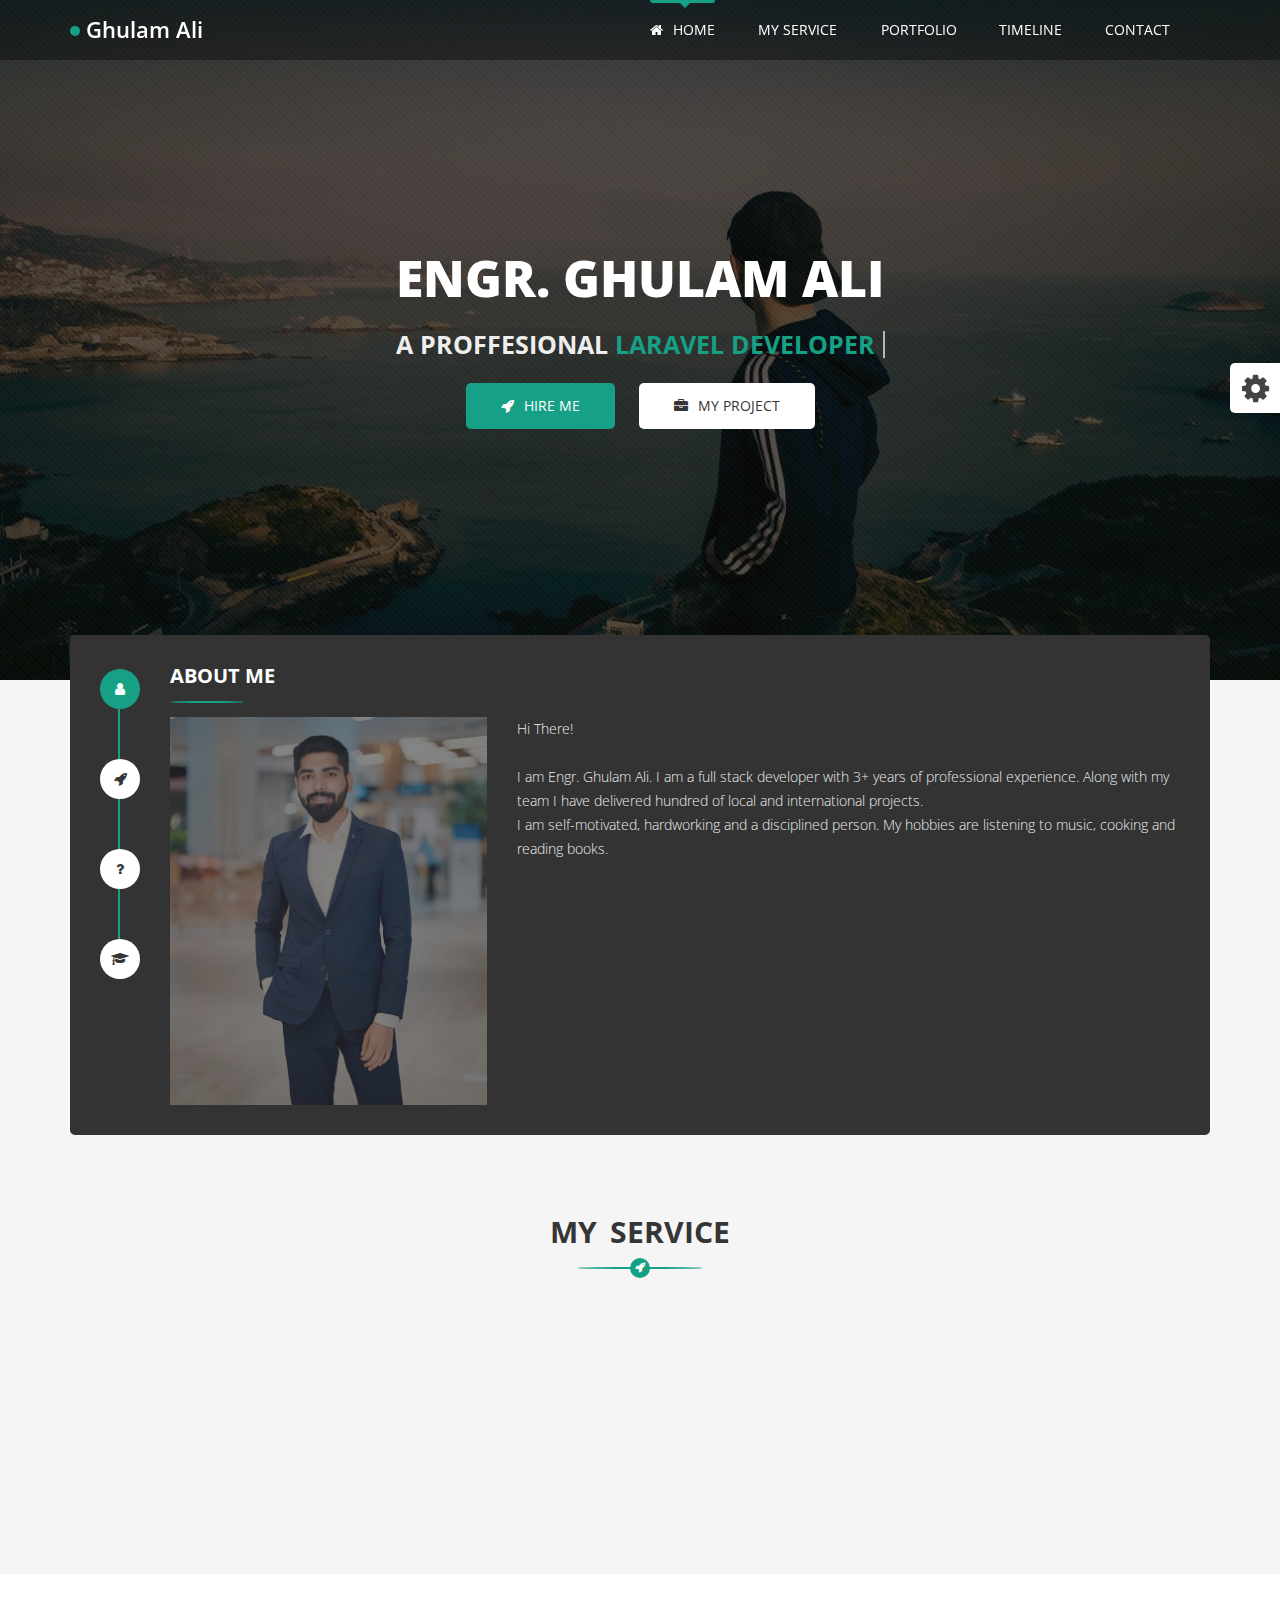
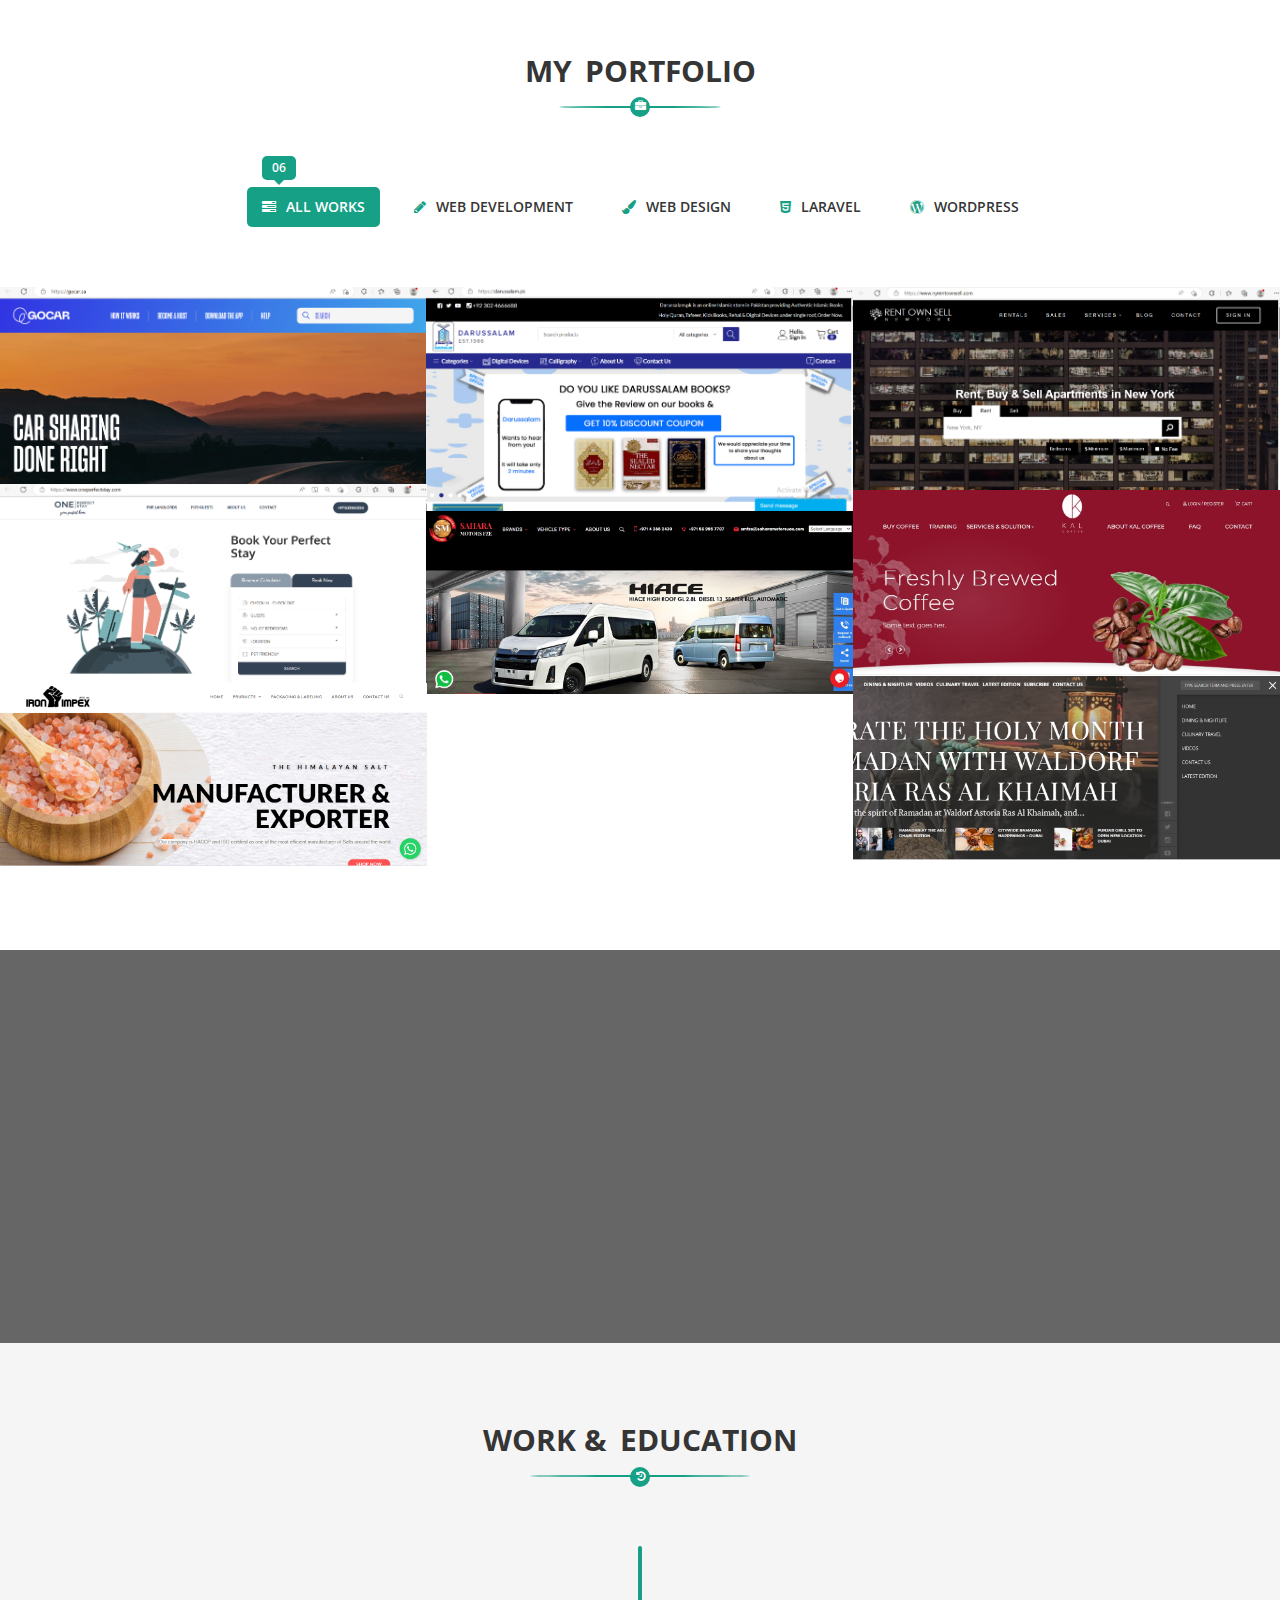
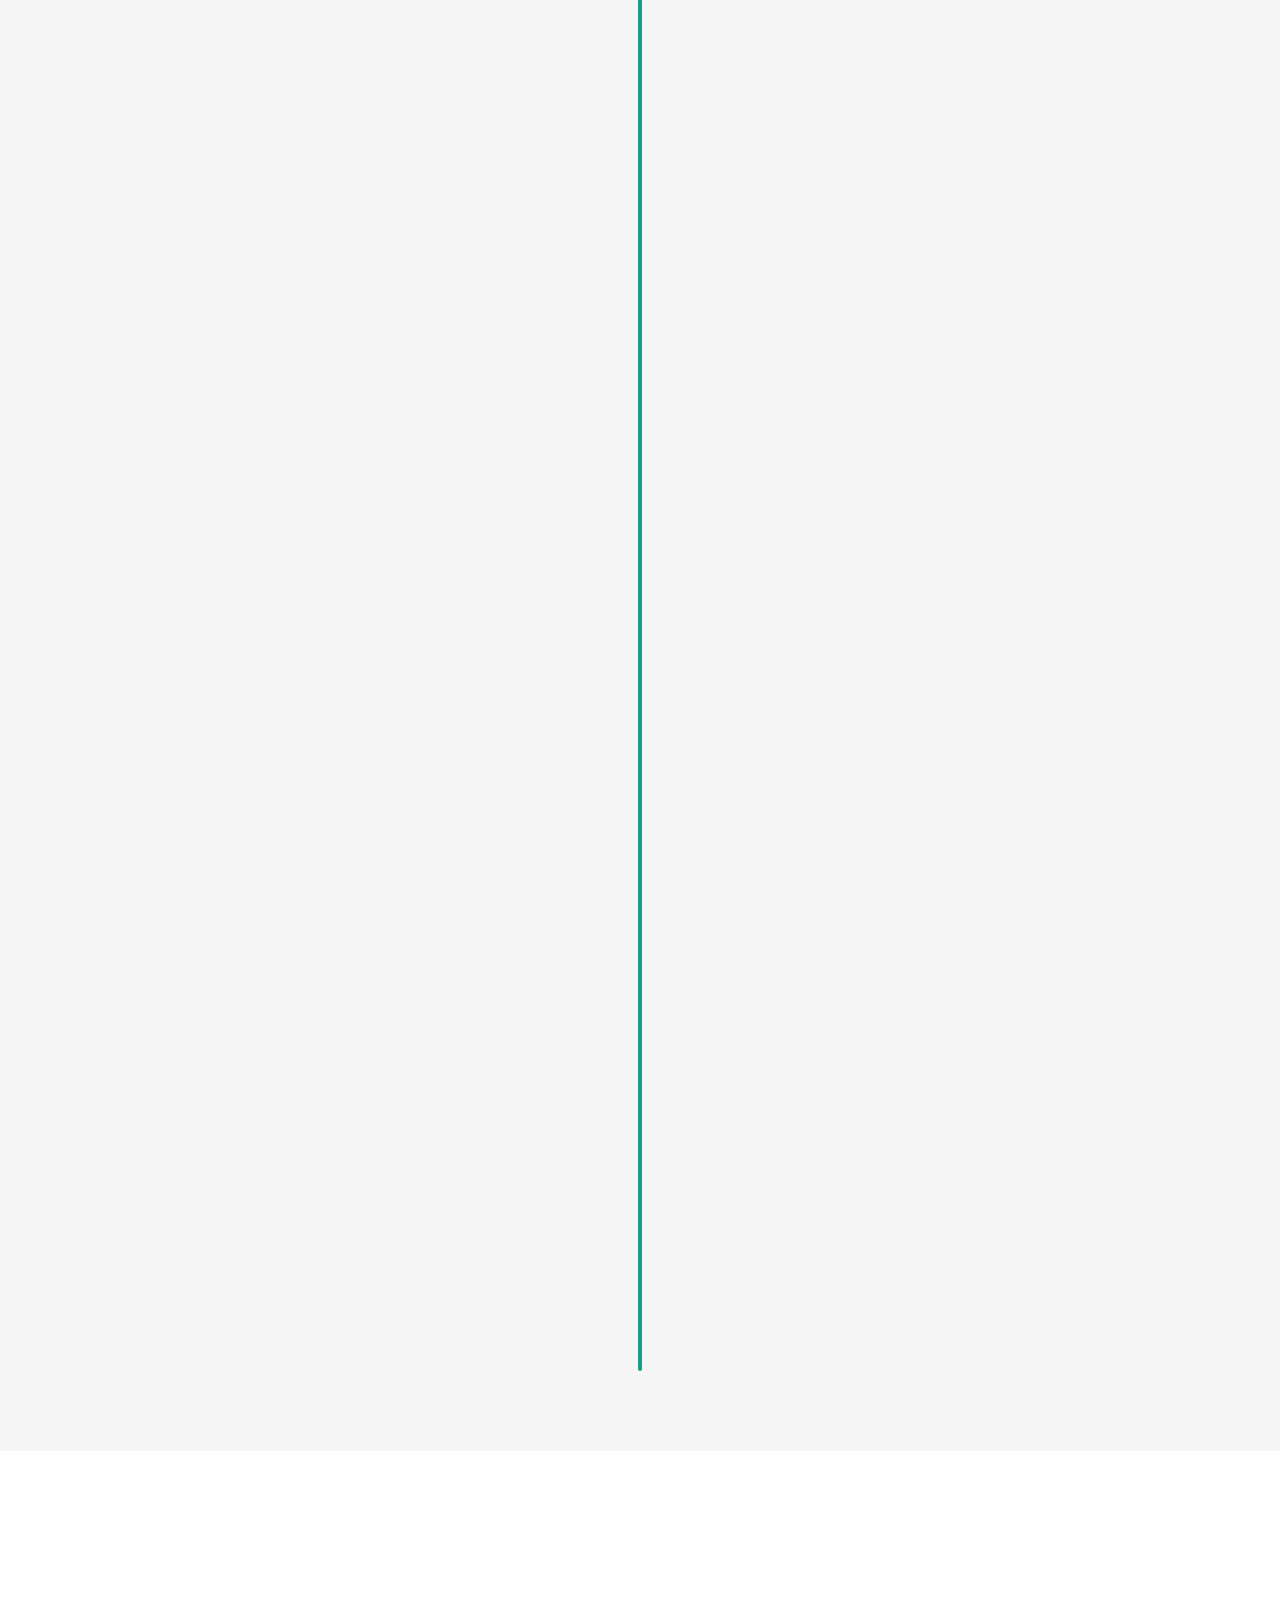
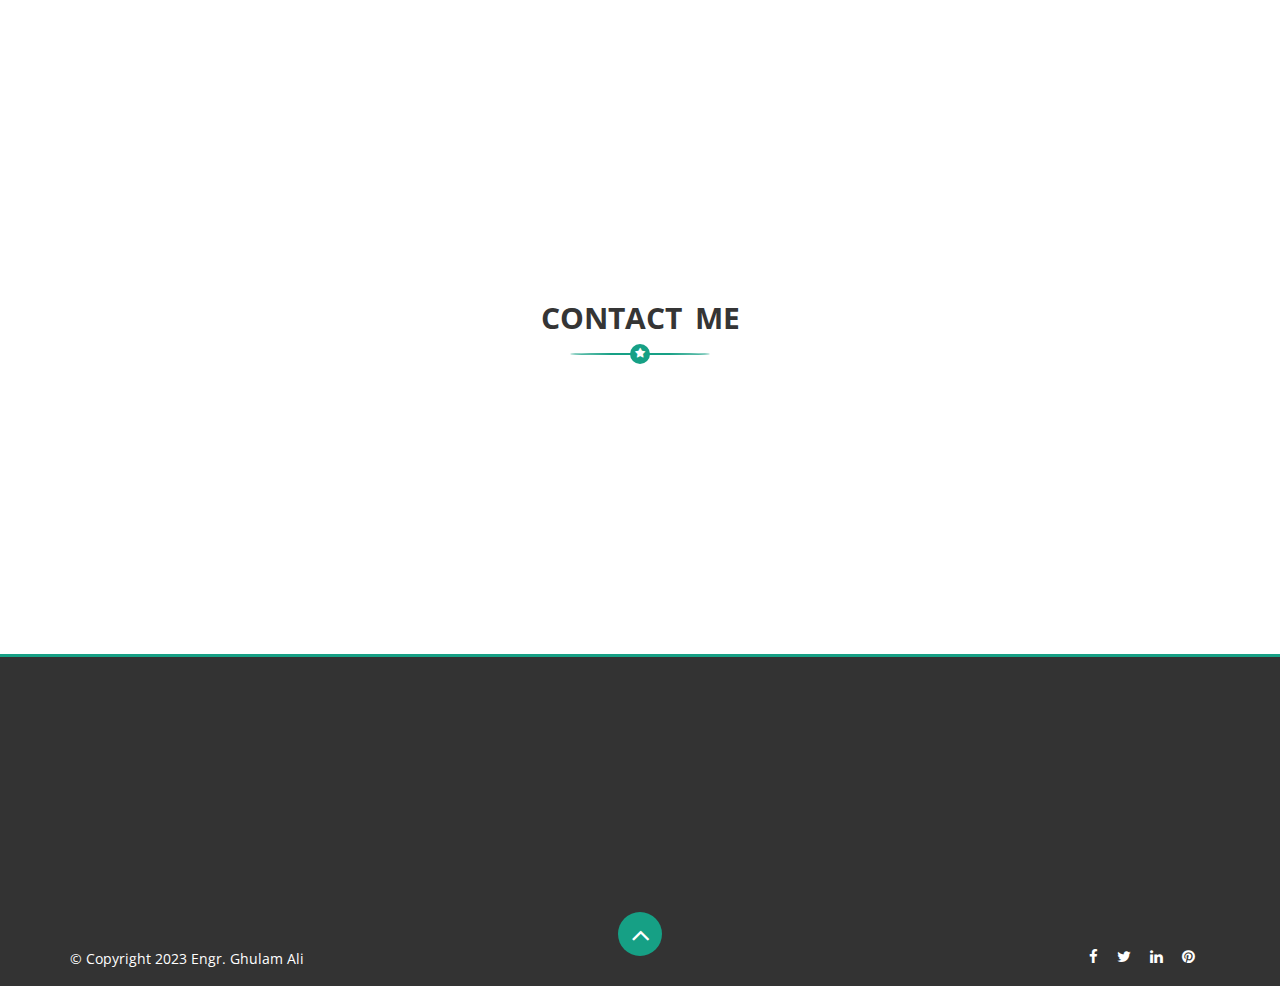
==== commit a094b752: "images fixes" ====
--- a/index.html
+++ b/index.html
@@ -461,13 +461,13 @@
 							<div class="mix html5 development  col-md-4 col-sm-6 col-xs-12 col-fix ">
 								<div class="portfolio-single">
 									<div class="portfolio-head">
-										<img src="images/gocar.png" alt="Loading..." title="Gocar Web Application" />
+										<img src="images/gocar.PNG" alt="Loading..." title="Gocar Web Application" />
 									</div>
 									<div class="portfolio-hover">
 										<h4><span>Laravel</span><a href="#">Gocar</a></h4>
 										<p>Web application </p>
 										<div class="button">
-											<a data-fancybox="gallery" href="images/gocar.png"><i class="fa fa-search"></i></a>
+											<a data-fancybox="gallery" href="images/gocar.PNG"><i class="fa fa-search"></i></a>
 											<a href="https://gocar.sa/" target="blank" class="primary"><i class="fa fa-link"></i></a>
 										</div>
 									</div>
@@ -477,13 +477,13 @@
 							<div class="mix html5 development  col-md-4 col-sm-6 col-xs-12 col-fix ">
 								<div class="portfolio-single">
 									<div class="portfolio-head">
-										<img src="images/tech.png" alt="Loading..." title="Darussalam (Online Store)" />
+										<img src="images/tech.PNG" alt="Loading..." title="Darussalam (Online Store)" />
 									</div>
 									<div class="portfolio-hover">
 										<h4><span>Laravel</span><a href="#">Darussalam </a></h4>
 										<p>Online Store</p>
 										<div class="button">
-											<a data-fancybox="gallery" href="images/tech.png"><i class="fa fa-search"></i></a>
+											<a data-fancybox="gallery" href="images/tech.PNG"><i class="fa fa-search"></i></a>
 											<a href="https://darussalam.pk/" target="blank" class="primary"><i class="fa fa-link"></i></a>
 										</div>
 									</div>
@@ -493,13 +493,13 @@
 							<div class="mix html5 development  col-md-4 col-sm-6 col-xs-12 col-fix ">
 								<div class="portfolio-single">
 									<div class="portfolio-head">
-										<img src="images/nyrentown.png" alt="Loading..." title="Balance Web Application" />
+										<img src="images/nyrentown.PNG" alt="Loading..." title="Balance Web Application" />
 									</div>
 									<div class="portfolio-hover">
 										<h4><span>Laravel</span><a href="#">NyRentOwnSell </a></h4>
 										<p>Real estate Management </p>
 										<div class="button">
-											<a data-fancybox="gallery" href="images/nyrentown.png"><i class="fa fa-search"></i></a>
+											<a data-fancybox="gallery" href="images/nyrentown.PNG"><i class="fa fa-search"></i></a>
 											<a href="https://www.nyrentownsell.com/" target="blank" class="primary"><i class="fa fa-link"></i></a>
 										</div>
 									</div>
@@ -509,13 +509,13 @@
 							<div class="mix html5 development  col-md-4 col-sm-6 col-xs-12 col-fix ">
 								<div class="portfolio-single">
 									<div class="portfolio-head">
-										<img src="images/ops.png" alt="Loading..." title="OPS Web Application" />
+										<img src="images/ops.PNG" alt="Loading..." title="OPS Web Application" />
 									</div>
 									<div class="portfolio-hover">
 										<h4><span>Laravel</span><a href="#">Opps</a></h4>
 										<p>Tours Managemen. </p>
 										<div class="button">
-											<a data-fancybox="gallery" href="images/ops.png"><i class="fa fa-search"></i></a>
+											<a data-fancybox="gallery" href="images/ops.PNG"><i class="fa fa-search"></i></a>
 											<a href="https://www.oneperfectstay.com/" target="blank" class="primary"><i class="fa fa-link"></i></a>
 										</div>
 									</div>
